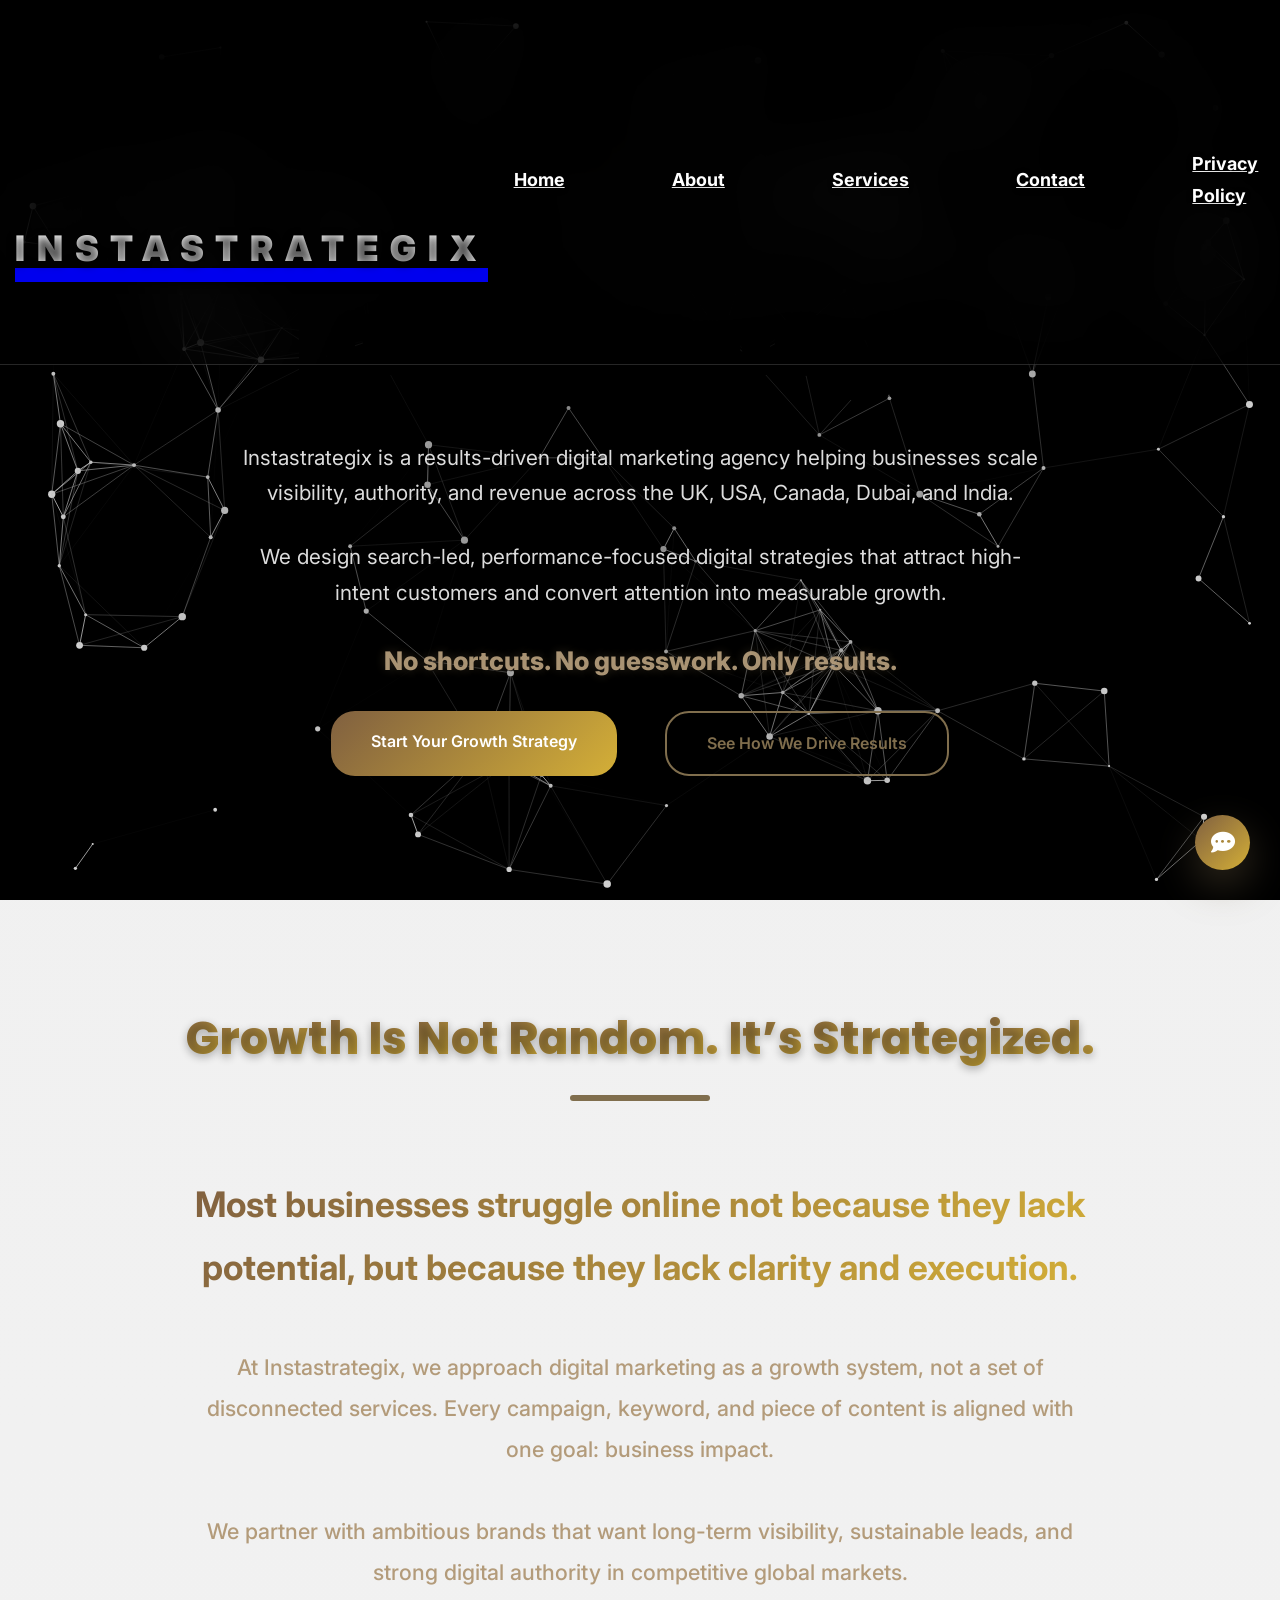
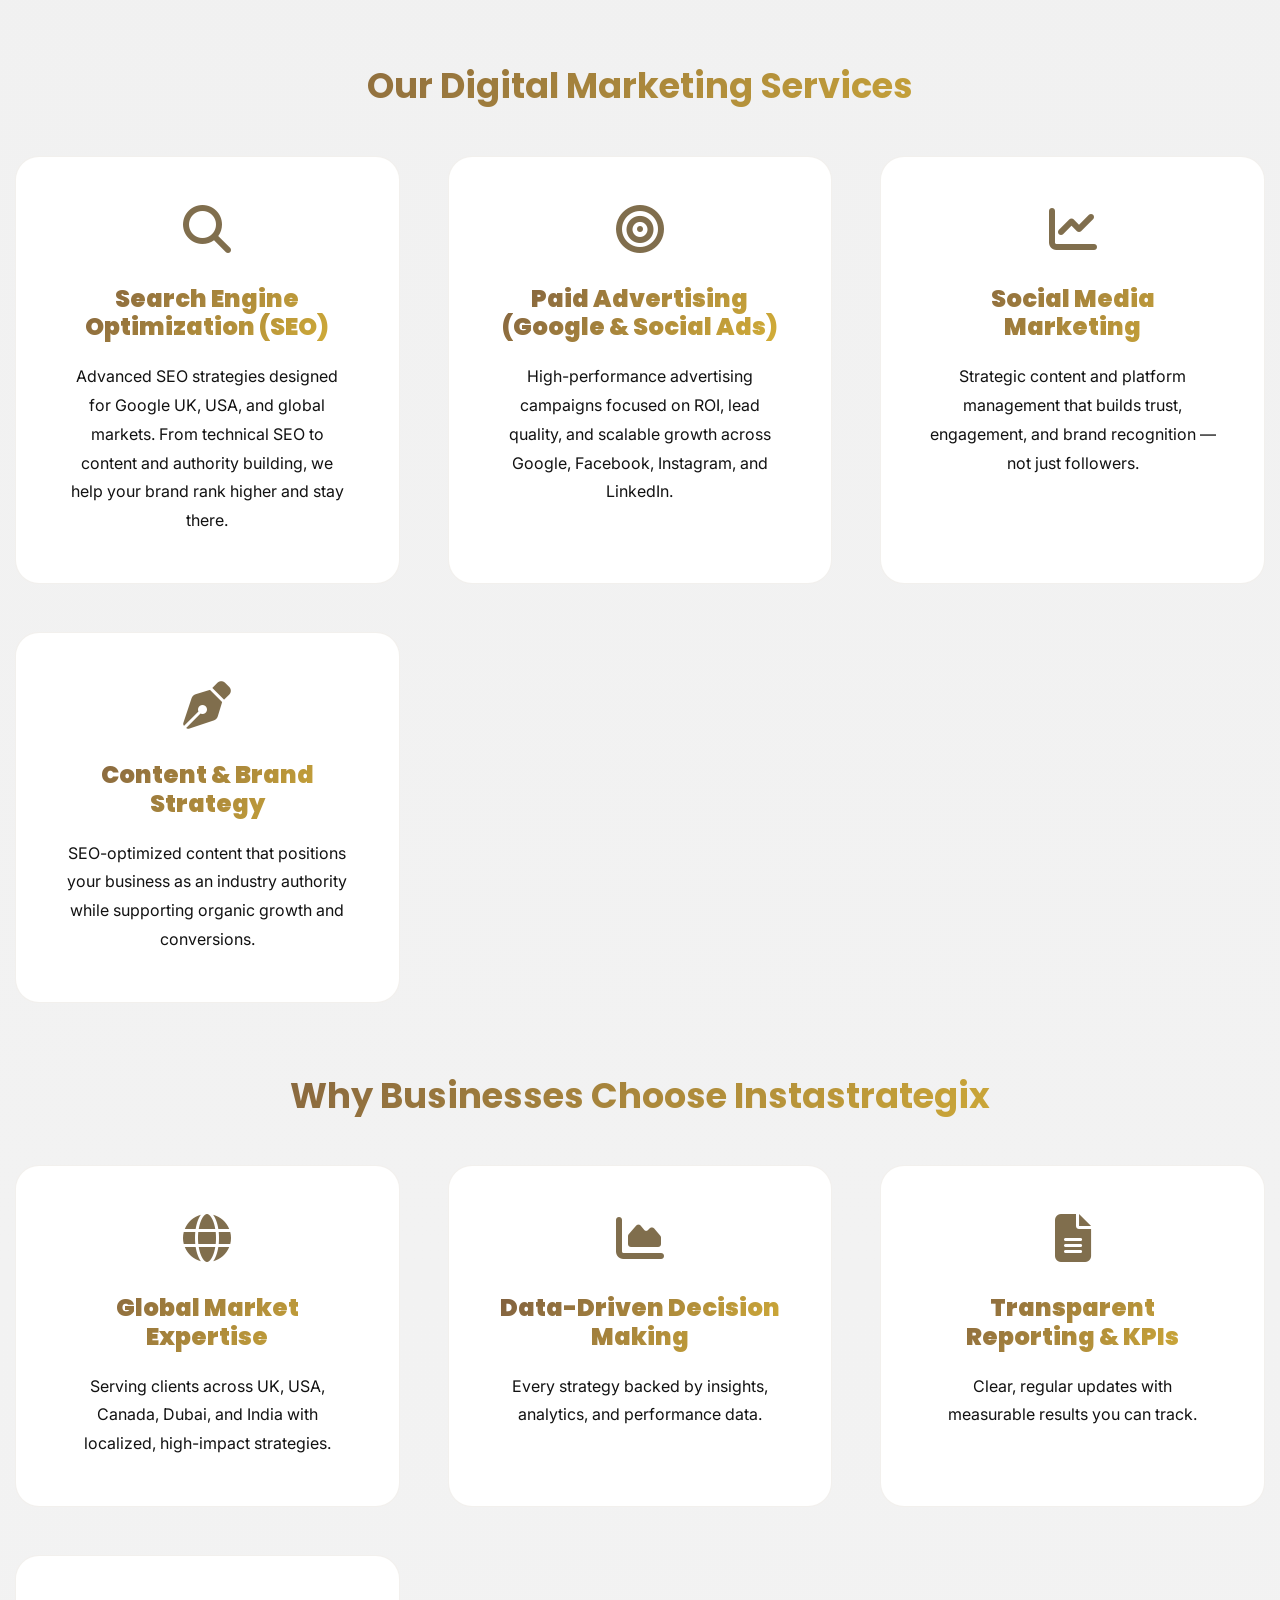
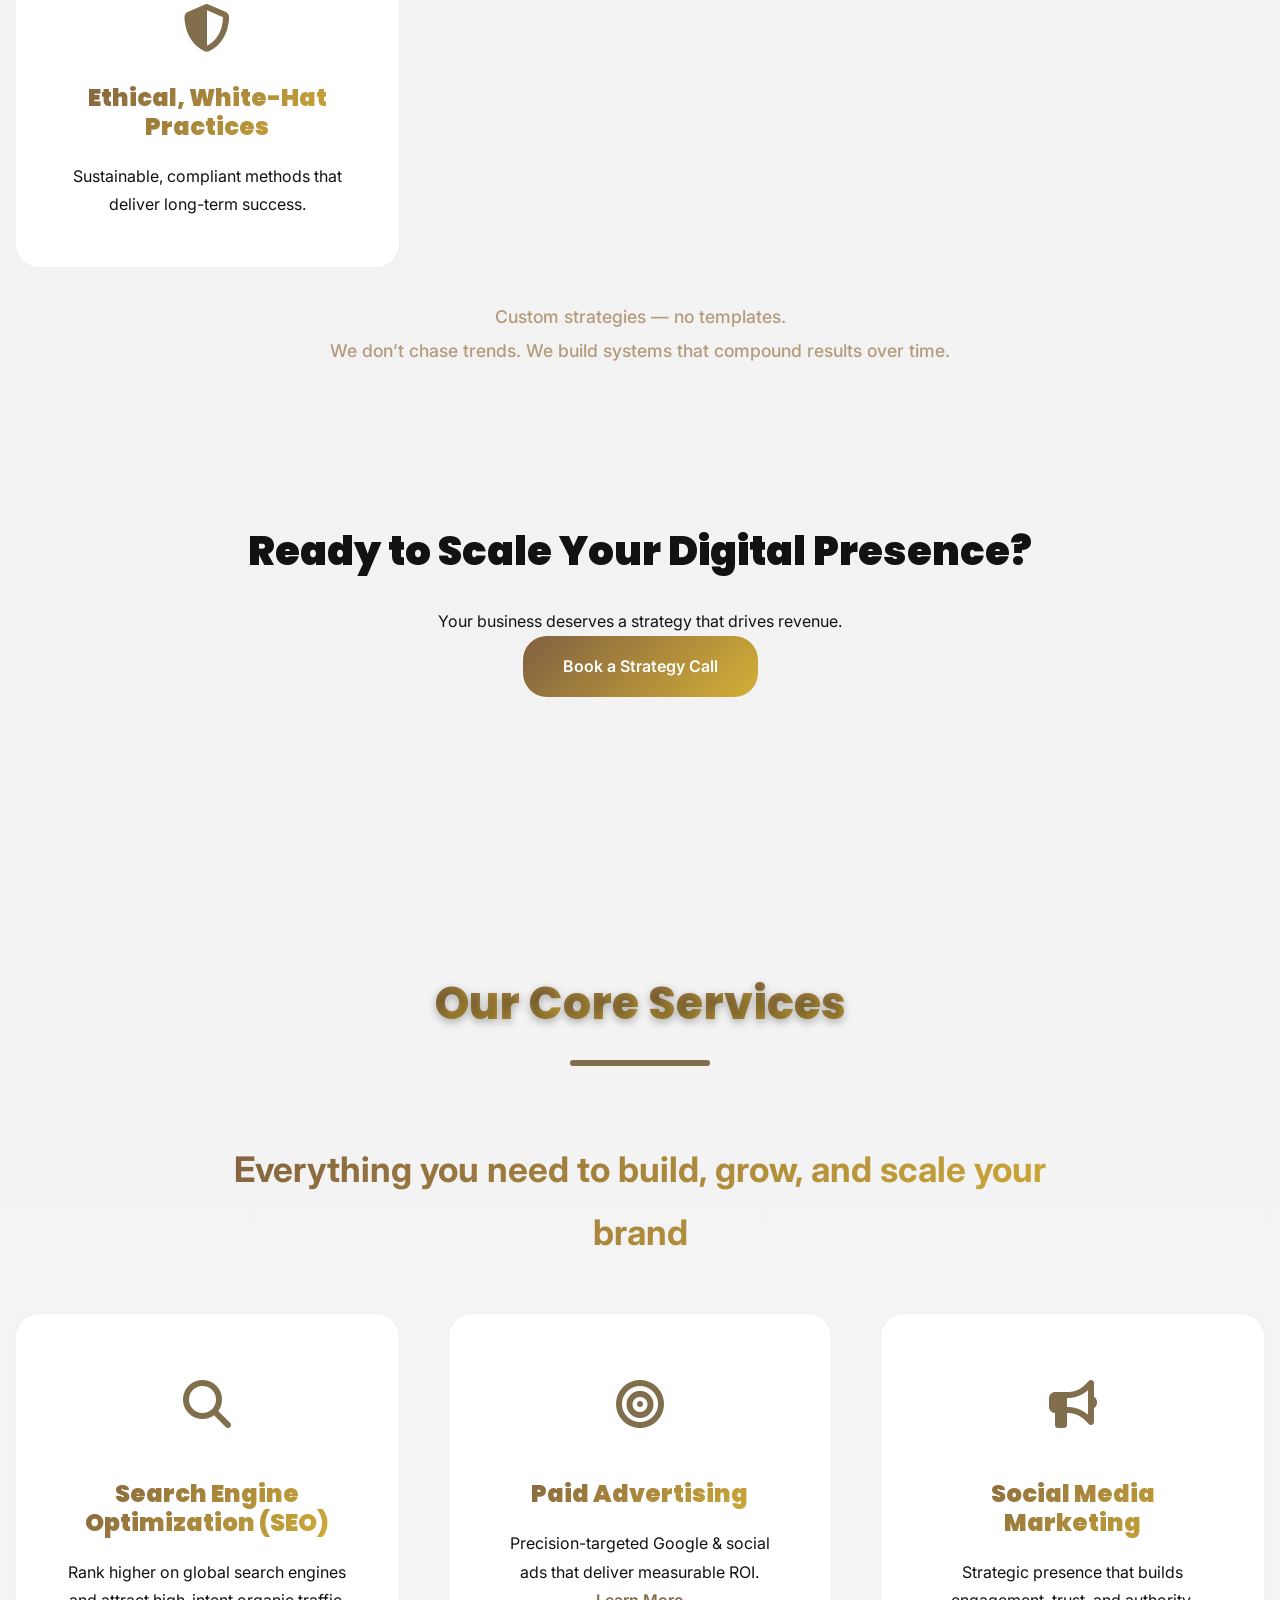
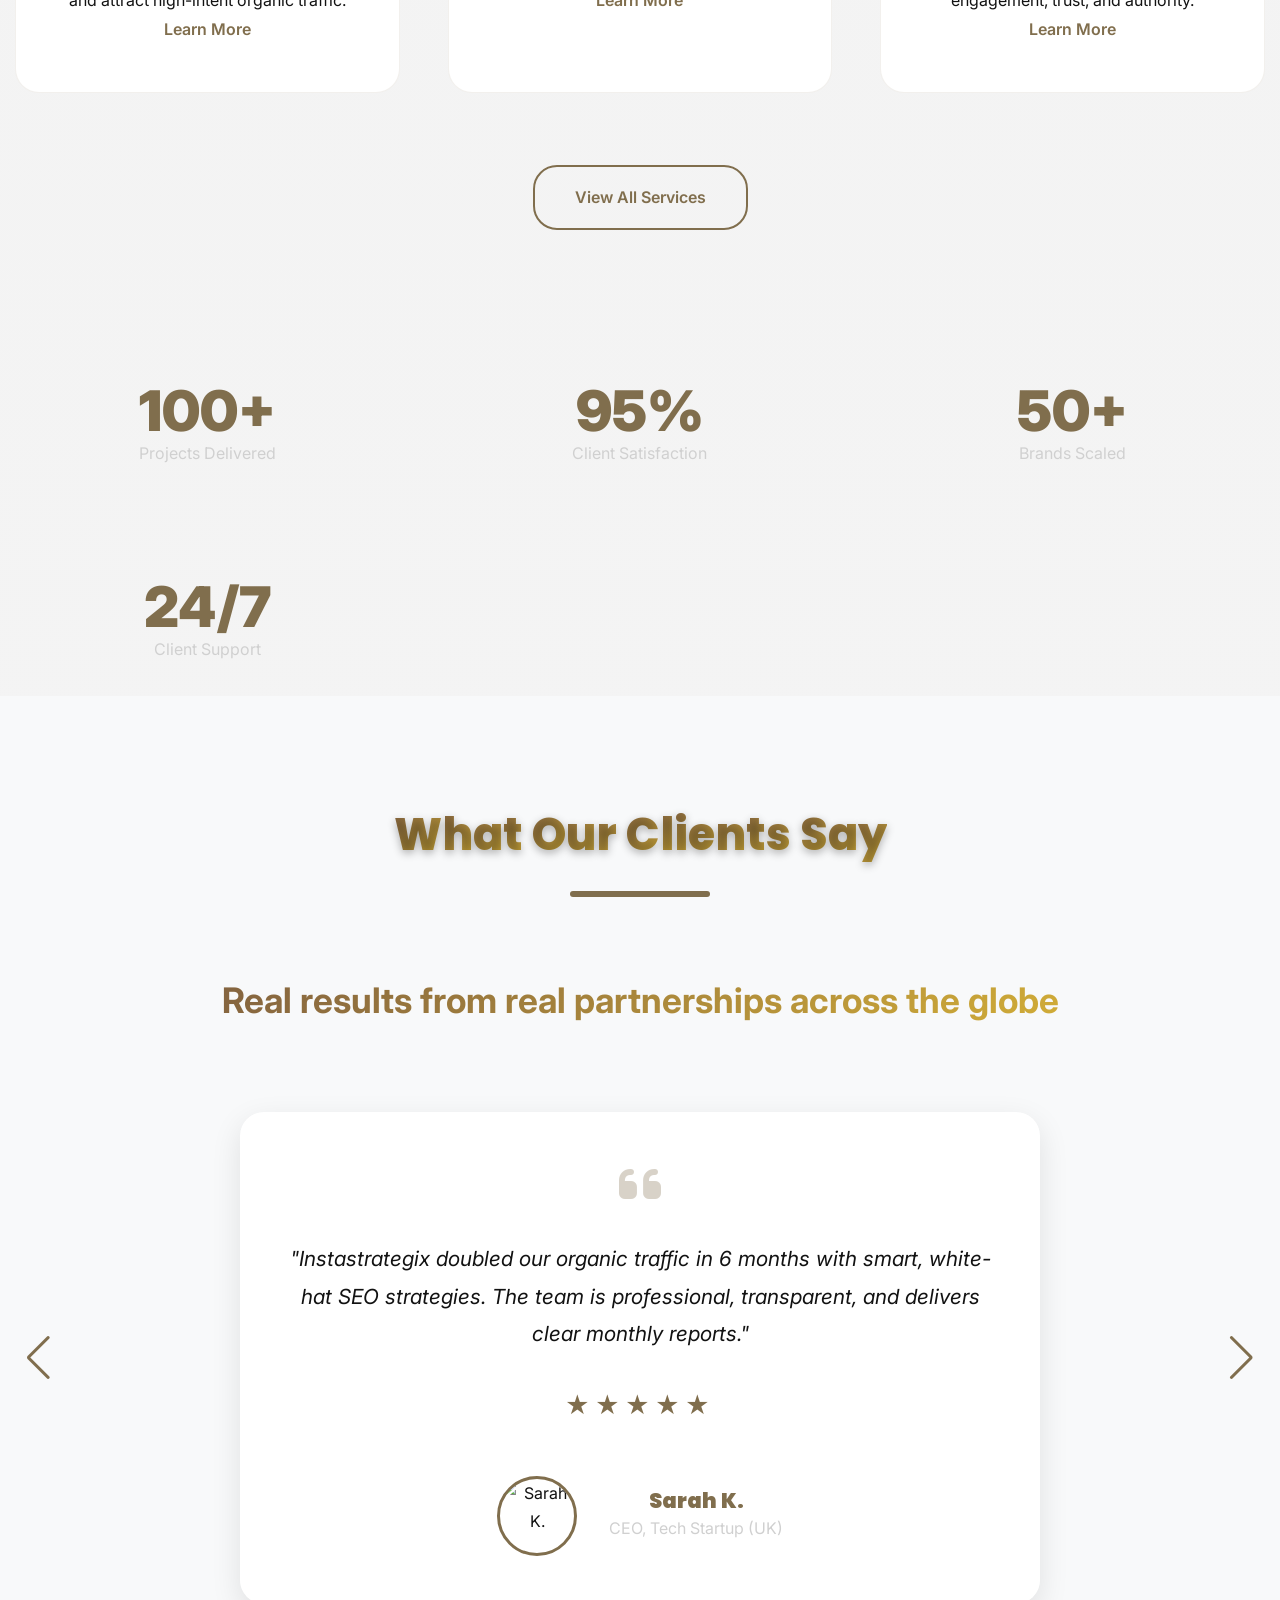
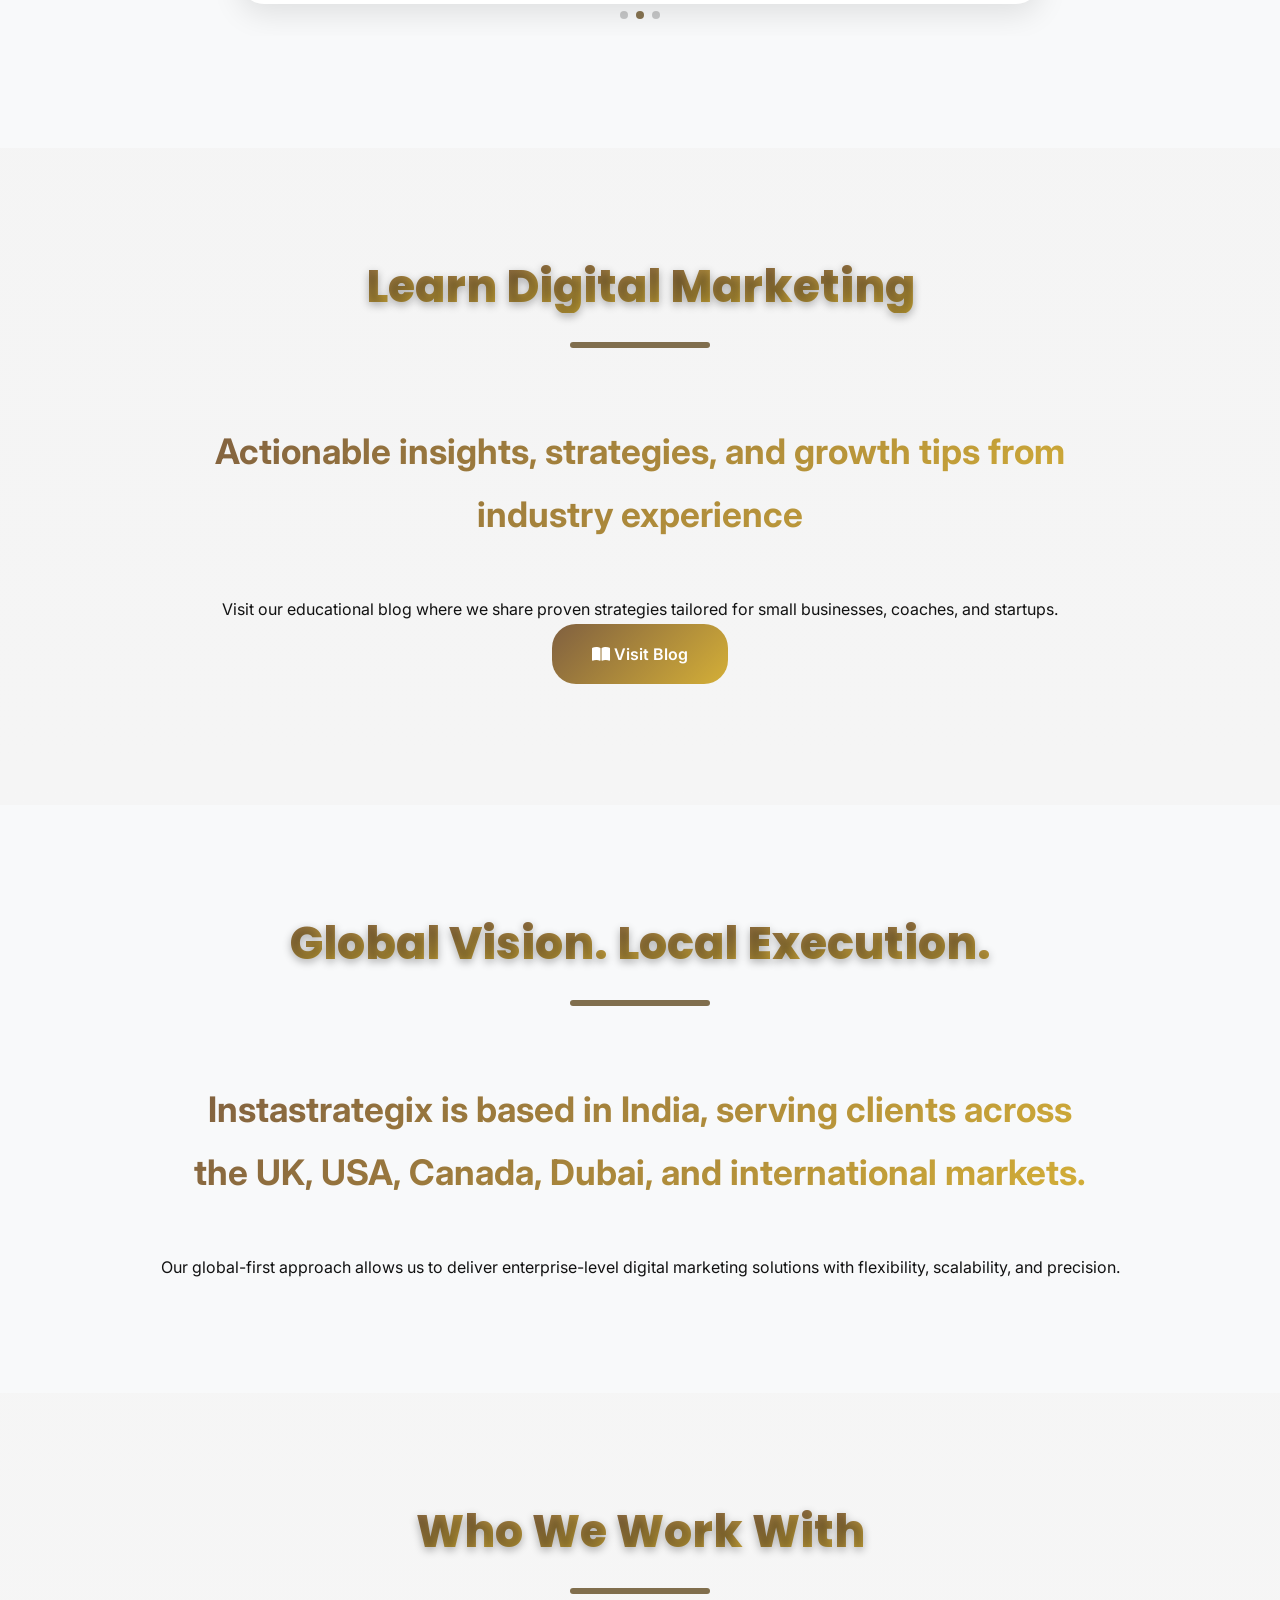
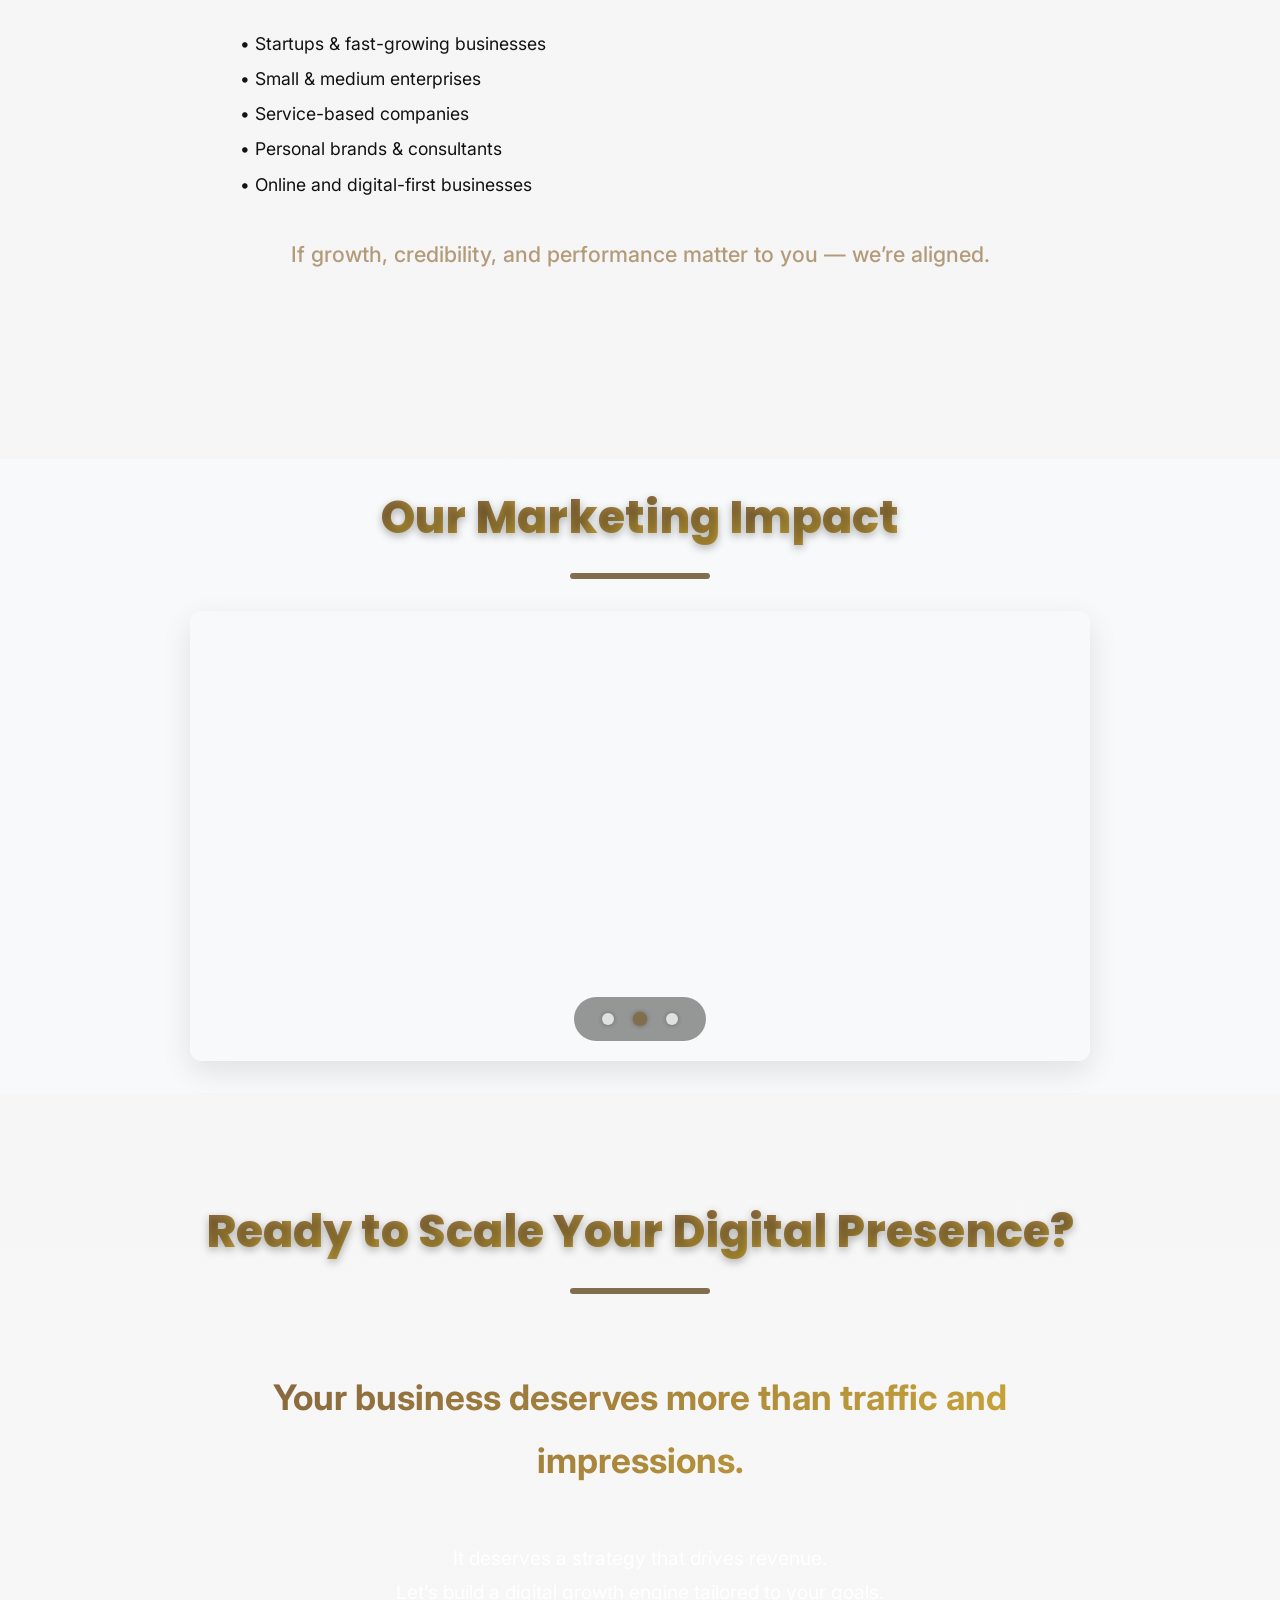
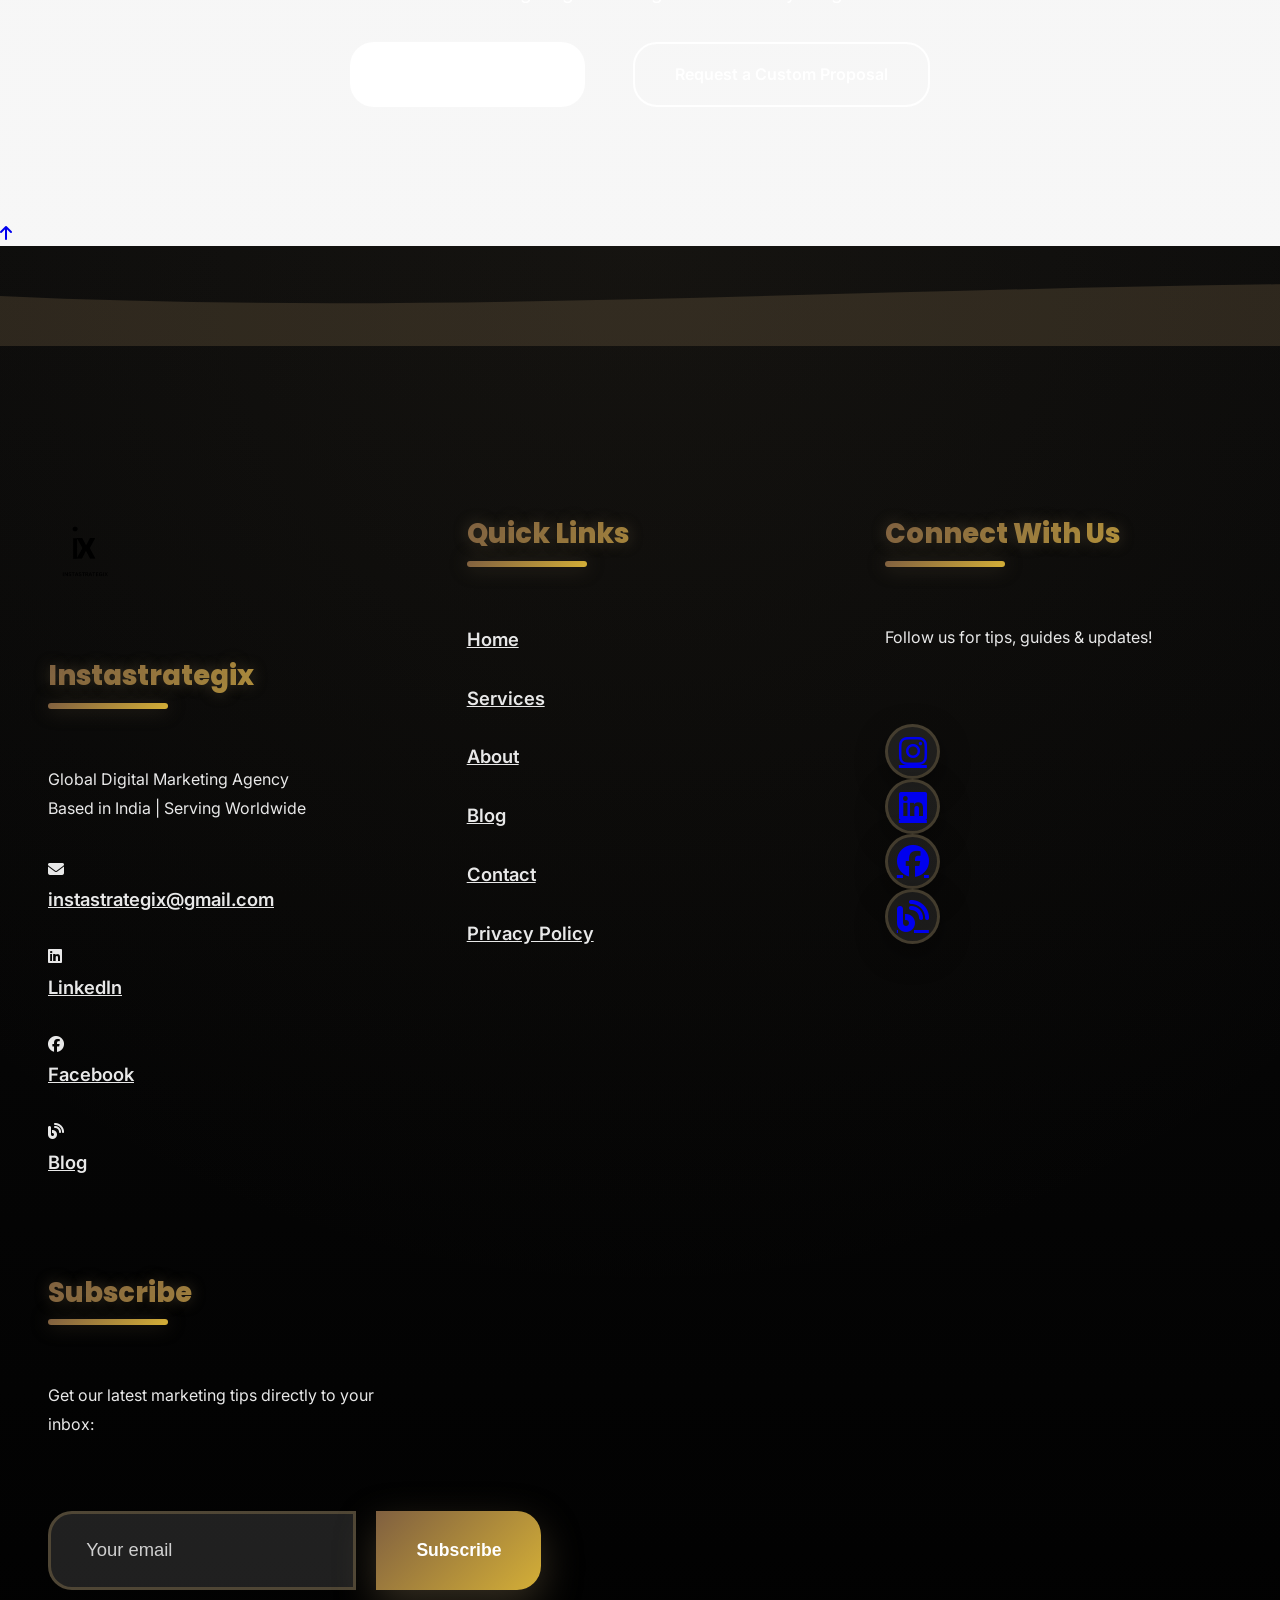
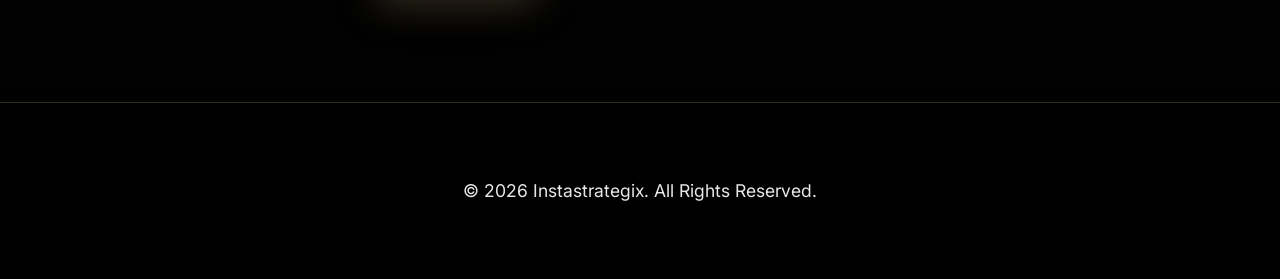
==== index.html @ a952c77e "Update index.html" ====
<!DOCTYPE html>
<html lang="en">
<head>
    <meta charset="UTF-8">
    <meta name="viewport" content="width=device-width, initial-scale=1.0">
    <!-- Primary Meta Tags -->
    <title>Instastrategix | Global Digital Marketing Agency</title>
    <meta name="description" content="Instastrategix is a results-driven digital marketing agency helping businesses scale visibility, authority, and revenue across the UK, USA, Canada, Dubai, and India with SEO, paid ads, social media, and content strategies.">
    <meta name="keywords" content="digital marketing agency, global digital marketing, SEO services, Google Ads, social media marketing, content strategy, performance marketing">
    <meta name="robots" content="index, follow">
    <meta name="author" content="Abhishek Choubey">
    <link rel="canonical" href="https://choubey-abhishek.github.io/Instastrategix/index.html">
    <!-- Open Graph / Social Meta -->
    <meta property="og:title" content="Instastrategix | Global Digital Marketing Agency">
    <meta property="og:description" content="Results-driven digital marketing agency delivering search-led, performance-focused strategies for brands in the UK, USA, Canada, Dubai, and India.">
    <meta property="og:type" content="website">
    <meta property="og:url" content="https://choubey-abhishek.github.io/Instastrategix/index.html">
    <meta property="og:image" content="https://choubey-abhishek.github.io/Instastrategix/images/og-image.jpg">
    <meta property="og:site_name" content="Instastrategix">
    <meta property="og:locale" content="en_IN">
    <!-- Twitter Cards -->
    <meta name="twitter:card" content="summary_large_image">
    <meta name="twitter:title" content="Instastrategix | Global Digital Marketing Agency">
    <meta name="twitter:description" content="Scale your brand with data-driven SEO, paid ads, social media, and content strategies.">
    <meta name="twitter:image" content="https://choubey-abhishek.github.io/Instastrategix/images/og-image.jpg">
    <!-- Fonts -->
    <link rel="preconnect" href="https://fonts.googleapis.com">
    <link rel="preconnect" href="https://fonts.gstatic.com" crossorigin>
    <link href="https://fonts.googleapis.com/css2?family=Inter:wght@300;400;500;600;700&family=Poppins:wght@400;500;600;700;800;900&display=swap" rel="stylesheet">
    <!-- Icons -->
    <link rel="stylesheet" href="https://cdnjs.cloudflare.com/ajax/libs/font-awesome/6.4.0/css/all.min.css">
    <!-- Swiper.js for Testimonial Slideshow -->
    <link rel="stylesheet" href="https://cdn.jsdelivr.net/npm/swiper@11/swiper-bundle.min.css" />
    <!-- Styles -->
    <link rel="stylesheet" href="css/main.css">
    <link rel="stylesheet" href="css/components.css">
    <link rel="stylesheet" href="css/responsive.css">
    <link rel="stylesheet" href="css/preloader.css">
    <script src="js/preloader.js" defer></script>
    <!-- Favicon -->
    <link rel="icon" type="image/x-icon" href="images/favicon.ico">
    <!-- GSAP -->
    <script src="https://cdnjs.cloudflare.com/ajax/libs/gsap/3.12.5/gsap.min.js" defer></script>
    <script src="https://cdnjs.cloudflare.com/ajax/libs/gsap/3.12.5/ScrollTrigger.min.js" defer></script>
    <script src="https://cdnjs.cloudflare.com/ajax/libs/gsap/3.12.5/TextPlugin.min.js" defer></script>
    <!-- Vanilla Tilt -->
    <script src="https://cdn.jsdelivr.net/npm/vanilla-tilt@1.8.1/dist/vanilla-tilt.min.js" defer></script>
    <!-- Swiper.js -->
    <script src="https://cdn.jsdelivr.net/npm/swiper@11/swiper-bundle.min.js" defer></script>
</head>
<body>
    
<div class="intro">
  <div class="ix">ix</div>
</div>
    
<!-- Enhanced Chatbot -->
<div class="chatbot-container">
    <button class="chatbot-toggle" aria-label="Open chat">
        <i class="fas fa-comment-dots"></i>
    </button>
    <div class="chatbot-window">
        <div class="chat-header">
            Instastrategix Assistant
            <button class="close-chat" aria-label="Close chat">×</button>
        </div>
        <div class="chat-messages"></div>
        <div class="quick-replies"></div>
        <div class="chat-input">
            <input type="text" placeholder="Type your message..." aria-label="Message input">
            <button aria-label="Send message"><i class="fas fa-paper-plane"></i></button>
        </div>
    </div>
</div>
<script src="js/chatbot.js" defer></script>

<!-- ================= Header ================= -->
<header class="site-header navbar">
    <div class="nav-container container">
        <div class="logo">
            <a href="index.html">
                <img src="images/instastrategix-logo.png" alt="Instastrategix Logo" loading="lazy">
                <span class="logo-text">Instastrategix</span>
            </a>
        </div>
        <button class="menu-toggle" aria-label="Toggle Menu" aria-expanded="false">
            <span class="hamburger-line"></span>
            <span class="hamburger-line"></span>
            <span class="hamburger-line"></span>
        </button>
        <nav class="nav-menu">
             <a href="index.html" class="nav-link">Home</a>
            <a href="about-us.html" class="nav-link">About</a>
            <a href="services.html" class="nav-link">Services</a>
            <a href="contact-us.html" class="nav-link">Contact</a>
            <a href="privacy-policy.html" class="nav-link">Privacy Policy</a>
            <a href="https://instastrategix0.blogspot.com/" class="nav-link" target="_blank">Blog</a>
        </nav>
        <a href="contact-us.html" class="nav-cta btn-primary">Get a Free Strategy Call</a>
    </div>
    <div class="header-border"></div>
</header>
<main>
<!-- Hero Section -->
<section class="hero">
    <div class="particles-container">
        <canvas id="particles-canvas"></canvas>
    </div>
    <div class="hero-overlay"></div>
    <div class="hero-content container text-center">
        <p class="hero-subtitle">ix</p>
         <h1 class="hero-title">Instastrategix</h1>
        <div class="hero-description-wrapper">
            <p class="hero-description">
                Instastrategix is a results-driven digital marketing agency helping businesses scale visibility, authority, and revenue across the UK, USA, Canada, Dubai, and India.
            </p>
            <p class="hero-description">
                We design search-led, performance-focused digital strategies that attract high-intent customers and convert attention into measurable growth.
            </p>
            <p class="hero-description highlight-text">
                No shortcuts. No guesswork. Only results.
            </p>
        </div>
        <div class="hero-buttons">
            <a href="contact-us.html" class="btn btn-primary">Start Your Growth Strategy</a>
            <a href="services.html" class="btn btn-secondary">See How We Drive Results</a>
        </div>
    </div>
</section>

<!-- Welcome / Services Overview -->
<section class="section-padding welcome-section">
    <div class="container">
        <div class="section-header text-center">
            <h2 class="section-title">Growth Is Not Random. It’s Strategized.</h2>
            <p class="section-subtitle">Most businesses struggle online not because they lack potential, but because they lack clarity and execution.</p>
        </div>
        <p class="intro-text text-center">
            At Instastrategix, we approach digital marketing as a growth system, not a set of disconnected services. Every campaign, keyword, and piece of content is aligned with one goal: business impact.<br><br>
            We partner with ambitious brands that want long-term visibility, sustainable leads, and strong digital authority in competitive global markets.
        </p>
        <h3 class="text-center section-subtitle">Our Digital Marketing Services</h3>
        <div class="cards-grid">
            <div class="info-card" data-tilt>
                <i class="fas fa-search card-icon"></i>
                <h4>Search Engine Optimization (SEO)</h4>
                <p>Advanced SEO strategies designed for Google UK, USA, and global markets. From technical SEO to content and authority building, we help your brand rank higher and stay there.</p>
            </div>
            <div class="info-card" data-tilt>
                <i class="fas fa-bullseye card-icon"></i>
                <h4>Paid Advertising (Google & Social Ads)</h4>
                <p>High-performance advertising campaigns focused on ROI, lead quality, and scalable growth across Google, Facebook, Instagram, and LinkedIn.</p>
            </div>
            <div class="info-card" data-tilt>
                <i class="fas fa-chart-line card-icon"></i>
                <h4>Social Media Marketing</h4>
                <p>Strategic content and platform management that builds trust, engagement, and brand recognition — not just followers.</p>
            </div>
            <div class="info-card" data-tilt>
                <i class="fas fa-pen-nib card-icon"></i>
                <h4>Content & Brand Strategy</h4>
                <p>SEO-optimized content that positions your business as an industry authority while supporting organic growth and conversions.</p>
            </div>
        </div>
        <h3 class="text-center section-subtitle">Why Businesses Choose Instastrategix</h3>
        <div class="cards-grid">
            <div class="info-card" data-tilt>
                <i class="fas fa-globe card-icon"></i>
                <h4>Global Market Expertise</h4>
                <p>Serving clients across UK, USA, Canada, Dubai, and India with localized, high-impact strategies.</p>
            </div>
            <div class="info-card" data-tilt>
                <i class="fas fa-chart-area card-icon"></i>
                <h4>Data-Driven Decision Making</h4>
                <p>Every strategy backed by insights, analytics, and performance data.</p>
            </div>
            <div class="info-card" data-tilt>
                <i class="fas fa-file-alt card-icon"></i>
                <h4>Transparent Reporting & KPIs</h4>
                <p>Clear, regular updates with measurable results you can track.</p>
            </div>
            <div class="info-card" data-tilt>
                <i class="fas fa-shield-alt card-icon"></i>
                <h4>Ethical, White-Hat Practices</h4>
                <p>Sustainable, compliant methods that deliver long-term success.</p>
            </div>
        </div>
        <p class="intro-text text-center" style="margin-top: 2rem; font-size: 1.1rem;">
            Custom strategies — no templates.<br>
            We don’t chase trends. We build systems that compound results over time.
        </p>
        <div class="cta-wrapper text-center">
            <h3>Ready to Scale Your Digital Presence?</h3>
            <p>Your business deserves a strategy that drives revenue.</p>
            <a href="contact-us.html" class="btn btn-primary">Book a Strategy Call</a>
        </div>
    </div>
</section>

<!-- Core Services Preview -->
<section class="services-preview section-padding">
    <div class="container">
        <div class="section-header text-center">
            <h2 class="section-title">Our Core Services</h2>
            <p class="section-subtitle">Everything you need to build, grow, and scale your brand</p>
        </div>
        <div class="services-grid">
            <article class="service-card" data-tilt>
                <div class="service-icon">
                    <i class="fas fa-search"></i>
                </div>
                <h3>Search Engine Optimization (SEO)</h3>
                <p>Rank higher on global search engines and attract high-intent organic traffic.</p>
                <a href="services.html" class="btn-text">Learn More</a>
            </article>
            <article class="service-card" data-tilt>
                <div class="service-icon">
                    <i class="fas fa-bullseye"></i>
                </div>
                <h3>Paid Advertising</h3>
                <p>Precision-targeted Google & social ads that deliver measurable ROI.</p>
                <a href="services.html" class="btn-text">Learn More</a>
            </article>
            <article class="service-card" data-tilt>
                <div class="service-icon">
                    <i class="fas fa-bullhorn"></i>
                </div>
                <h3>Social Media Marketing</h3>
                <p>Strategic presence that builds engagement, trust, and authority.</p>
                <a href="services.html" class="btn-text">Learn More</a>
            </article>
        </div>
        <div class="section-cta text-center">
            <a href="services.html" class="btn btn-secondary">View All Services</a>
        </div>
    </div>
</section>

<!-- Social Proof Stats -->
<section class="social-proof">
    <div class="container">
        <div class="proof-grid">
            <div class="stat-item">
                <span class="stat-number">100+</span>
                <span class="stat-label">Projects Delivered</span>
            </div>
            <div class="stat-item">
                <span class="stat-number">95%</span>
                <span class="stat-label">Client Satisfaction</span>
            </div>
            <div class="stat-item">
                <span class="stat-number">50+</span>
                <span class="stat-label">Brands Scaled</span>
            </div>
            <div class="stat-item">
                <span class="stat-number">24/7</span>
                <span class="stat-label">Client Support</span>
            </div>
        </div>
    </div>
</section>

<!-- Testimonial Slideshow (Upgraded with Swiper) -->
<section class="testimonials section-padding" style="background: #f8f9fa;">
    <div class="container">
        <div class="section-header text-center">
            <h2 class="section-title">What Our Clients Say</h2>
            <p class="section-subtitle">Real results from real partnerships across the globe</p>
        </div>

        <div class="testimonials-swiper swiper">
            <div class="swiper-wrapper">
                <!-- Slide 1 -->
                <div class="swiper-slide">
                    <div class="testimonial-card">
                        <i class="fas fa-quote-left quote-icon"></i>
                        <p class="testimonial-quote">"Instastrategix doubled our organic traffic in 6 months with smart, white-hat SEO strategies. The team is professional, transparent, and delivers clear monthly reports."</p>
                        <div class="stars">★★★★★</div>
                        <div class="client-info">
                            <img src="https://images.unsplash.com/photo-1573496359142-b8d87734a5a2?w=400&h=400&fit=crop&crop=face" alt="Sarah K." loading="lazy">
                            <div>
                                <h4>Sarah K.</h4>
                                <span>CEO, Tech Startup (UK)</span>
                            </div>
                        </div>
                    </div>
                </div>

                <!-- Slide 2 -->
                <div class="swiper-slide">
                    <div class="testimonial-card">
                        <i class="fas fa-quote-left quote-icon"></i>
                        <p class="testimonial-quote">"Best ROI we've ever seen from Google & social ads. They truly understand global markets and scaled our leads across multiple countries."</p>
                        <div class="stars">★★★★★</div>
                        <div class="client-info">
                            <img src="https://images.unsplash.com/photo-1507003211169-0a1dd7228f2d?w=400&h=400&fit=crop&crop=face" alt="Raj M." loading="lazy">
                            <div>
                                <h4>Raj M.</h4>
                                <span>Founder, E-commerce Brand (India)</span>
                            </div>
                        </div>
                    </div>
                </div>

                <!-- Slide 3 -->
                <div class="swiper-slide">
                    <div class="testimonial-card">
                        <i class="fas fa-quote-left quote-icon"></i>
                        <p class="testimonial-quote">"Data-driven approach with transparent reporting. Their content & social media strategies built real authority for our brand in the USA market."</p>
                        <div class="stars">★★★★★</div>
                        <div class="client-info">
                            <img src="https://images.unsplash.com/photo-1472099645785-5658abf4ff4e?w=400&h=400&fit=crop&crop=face" alt="John D." loading="lazy">
                            <div>
                                <h4>John D.</h4>
                                <span>Marketing Director (USA)</span>
                            </div>
                        </div>
                    </div>
                </div>
            </div>

            <!-- Navigation -->
            <div class="swiper-button-next"></div>
            <div class="swiper-button-prev"></div>
            <div class="swiper-pagination"></div>
        </div>
    </div>
</section>

<!-- Blog Integration -->
<section class="blog-integration section-padding">
    <div class="container blog-content">
        <h2 class="section-title">Learn Digital Marketing</h2>
        <p class="section-subtitle">
            Actionable insights, strategies, and growth tips from industry experience
        </p>
        <p>
            Visit our educational blog where we share proven strategies tailored for
            small businesses, coaches, and startups.
        </p>
        <a href="https://instastrategix0.blogspot.com/" target="_blank" class="btn btn-primary">
            <i class="fas fa-book-open"></i> Visit Blog
        </a>
    </div>
</section>

<!-- Global Vision -->
<section class="section-padding" style="background: #f8f9fa;">
    <div class="container text-center">
        <h2 class="section-title">Global Vision. Local Execution.</h2>
        <p class="section-subtitle">Instastrategix is based in India, serving clients across the UK, USA, Canada, Dubai, and international markets.</p>
        <p>Our global-first approach allows us to deliver enterprise-level digital marketing solutions with flexibility, scalability, and precision.</p>
    </div>
</section>

<!-- Who We Work With -->
<section class="section-padding">
    <div class="container">
        <div class="section-header text-center">
            <h2 class="section-title">Who We Work With</h2>
        </div>
        <ul style="list-style: none; padding: 0; max-width: 800px; margin: 0 auto; font-size: 1.1rem; line-height: 2;">
            <li>• Startups & fast-growing businesses</li>
            <li>• Small & medium enterprises</li>
            <li>• Service-based companies</li>
            <li>• Personal brands & consultants</li>
            <li>• Online and digital-first businesses</li>
        </ul>
        <p class="intro-text text-center" style="margin-top: 2rem;">If growth, credibility, and performance matter to you — we’re aligned.</p>
    </div>
</section>

<section class="marketing-showcase section-padding" style="background: #f8f9fa;">
    <div class="container">
        <h2 class="section-title text-center" style="margin-bottom: 2rem;">Our Marketing Impact</h2>
       
        <div class="simple-marketing-slider">
            <div class="slide active">
                <img src="images/slide 1.jpg" alt="Marketing Campaign 1" loading="lazy">
            </div>
            <div class="slide">
                <img src="images/slide2 IX.png" alt="Marketing Campaign 2" loading="lazy">
            </div>
            <div class="slide">
                <img src="images/slient3ix.png" alt="Marketing Campaign 3" loading="lazy">
            </div>

            <!-- Dots now inside slider for overlay -->
            <div class="slider-dots">
                <span class="dot active" onclick="changeSlide(0)"></span>
                <span class="dot" onclick="changeSlide(1)"></span>
                <span class="dot" onclick="changeSlide(2)"></span>
            </div>
        </div>
    </div>
</section>
    
<!-- Final CTA -->
<section class="section-padding" style="background: var(--primary-color); color: white;">
    <div class="container text-center">
        <h2 class="section-title" style="color: white;">Ready to Scale Your Digital Presence?</h2>
        <p class="section-subtitle" style="color: white;">Your business deserves more than traffic and impressions.</p>
        <p style="font-size: 1.2rem; max-width: 800px; margin: 0 auto 2rem;">It deserves a strategy that drives revenue.<br>Let’s build a digital growth engine tailored to your goals.</p>
        <div class="hero-buttons">
            <a href="contact-us.html" class="btn btn-primary" style="background: white; color: var(--primary-color);">Book a Strategy Call</a>
            <a href="contact-us.html" class="btn btn-secondary" style="border-color: white; color: white;">Request a Custom Proposal</a>
        </div>
    </div>
</section>
</main>

<a href="#" class="scroll-to-top" aria-label="Scroll to top">
    <i class="fas fa-arrow-up"></i>
</a>

<!-- Footer (Wave Fixed - Higher Opacity & Better Curve) -->
<footer class="footer">
    <svg class="footer-wave" viewBox="0 0 1440 200" preserveAspectRatio="none">
        <path d="M0,100 C300,150 600,50 960,80 C1320,110 1140,30 1440,70 L1440,200 L0,200 Z" fill="rgba(128,110,77,0.28)"></path>
    </svg>
    <div class="footer-grid container">
        <div class="footer-col">
            <div class="footer-logo">
                <a href="index.html">
                    <img src="images/instastrategix-logo.png" alt="Instastrategix Logo" loading="lazy">
                </a>
            </div>
            <h4 class="footer-heading">Instastrategix</h4>
            <p>Global Digital Marketing Agency<br>Based in India | Serving Worldwide</p>
            <ul class="footer-list">
                <li><i class="fas fa-envelope"></i> <a href="mailto:instastrategix@gmail.com">instastrategix@gmail.com</a></li>
                <li><i class="fab fa-linkedin"></i> <a href="https://www.linkedin.com/in/instastrategix-ix" target="_blank">LinkedIn</a></li>
                <li><i class="fab fa-facebook"></i> <a href="https://facebook.com/profile.php?id=61553148242829" target="_blank">Facebook</a></li>
                <li><i class="fas fa-blog"></i> <a href="https://instastrategix0.blogspot.com/" target="_blank">Blog</a></li>
            </ul>
        </div>
        <div class="footer-col">
            <h4 class="footer-heading">Quick Links</h4>
            <ul class="footer-list">
                <li><a href="index.html">Home</a></li>
                <li><a href="services.html">Services</a></li>
                <li><a href="about-us.html">About</a></li>
                <li><a href="https://instastrategix0.blogspot.com/" target="_blank">Blog</a></li>
                <li><a href="contact-us.html">Contact</a></li>
                <li><a href="privacy-policy.html">Privacy Policy</a></li>
            </ul>
        </div>
        <div class="footer-col">
            <h4 class="footer-heading">Connect With Us</h4>
            <p>Follow us for tips, guides & updates!</p>
            <div class="social-icons">
                <a href="https://www.instagram.com/instastrategix/" target="_blank" aria-label="Instagram"><i class="fab fa-instagram"></i></a>
                <a href="https://www.linkedin.com/in/instastrategix-ix" target="_blank" aria-label="LinkedIn"><i class="fab fa-linkedin"></i></a>
                <a href="https://facebook.com/profile.php?id=61553148242829" target="_blank" aria-label="Facebook"><i class="fab fa-facebook"></i></a>
                <a href="https://instastrategix0.blogspot.com/" target="_blank" aria-label="Blog"><i class="fas fa-blog"></i></a>
            </div>
        </div>
        <div class="footer-col">
            <h4 class="footer-heading">Subscribe</h4>
            <p>Get our latest marketing tips directly to your inbox:</p>
            <form class="subscribe-form">
                <input type="email" placeholder="Your email" required aria-label="Email for newsletter">
                <button type="submit" class="btn-primary">Subscribe</button>
            </form>
        </div>
    </div>
    <div class="footer-bottom">
        &copy; <span id="current-year"></span> Instastrategix. All Rights Reserved.
    </div>
</footer>

<!-- JSON-LD -->
<script type="application/ld+json">
{
  "@context": "https://schema.org",
  "@type": "Organization",
  "name": "Instastrategix",
  "url": "https://choubey-abhishek.github.io/Instastrategix/",
  "logo": "https://choubey-abhishek.github.io/Instastrategix/images/instastrategix-logo.png",
  "description": "Global digital marketing agency based in India, helping brands scale with SEO, paid advertising, social media, and content strategy across UK, USA, Canada, Dubai, and India.",
  "contactPoint": {
    "@type": "ContactPoint",
    "email": "instastrategix@gmail.com",
    "contactType": "Customer Service"
  },
  "sameAs": [
    "https://www.instagram.com/instastrategix/",
    "https://www.linkedin.com/in/instastrategix-ix",
    "https://facebook.com/profile.php?id=61553148242829",
    "https://instastrategix0.blogspot.com/"
  ],
  "address": {
    "@type": "PostalAddress",
    "addressRegion": "Chhattisgarh",
    "addressCountry": "IN"
  }
}
</script>

<!-- Scripts -->
<script src="js/main.js" defer></script>
<script src="js/gsap-animations.js" defer></script>

<!-- Particles + Text Split -->
<script>
// Particles (unchanged)
const canvas = document.getElementById('particles-canvas');
const ctx = canvas.getContext('2d');
let particlesArray = [];
const mouse = { x: null, y: null, radius: 150 };
window.addEventListener('mousemove', (e) => {
    mouse.x = e.x;
    mouse.y = e.y;
});
class Particle {
    constructor() {
        this.x = Math.random() * canvas.width;
        this.y = Math.random() * canvas.height;
        this.size = Math.random() * 3 + 1;
        this.speedX = Math.random() * 1 - 0.5;
        this.speedY = Math.random() * 1 - 0.5;
    }
    update() {
        this.x += this.speedX;
        this.y += this.speedY;
        if (this.x + this.size > canvas.width || this.x - this.size < 0) this.speedX = -this.speedX;
        if (this.y + this.size > canvas.height || this.y - this.size < 0) this.speedY = -this.speedY;
        let dx = mouse.x - this.x;
        let dy = mouse.y - this.y;
        let distance = Math.sqrt(dx * dx + dy * dy);
        if (distance < mouse.radius) {
            this.size = Math.min(7, this.size + 0.6);
        } else if (this.size > 2) {
            this.size -= 0.1;
        }
    }
    draw() {
        ctx.fillStyle = 'rgba(220, 220, 220, 0.95)';
        ctx.beginPath();
        ctx.arc(this.x, this.y, this.size, 0, Math.PI * 2);
        ctx.fill();
    }
}
function init() {
    particlesArray = [];
    const numberOfParticles = (canvas.width * canvas.height) / 8000;
    for (let i = 0; i < numberOfParticles; i++) {
        particlesArray.push(new Particle());
    }
}
function connect() {
    for (let a = 0; a < particlesArray.length; a++) {
        for (let b = a; b < particlesArray.length; b++) {
            let dx = particlesArray[a].x - particlesArray[b].x;
            let dy = particlesArray[a].y - particlesArray[b].y;
            let distance = Math.sqrt(dx * dx + dy * dy);
            if (distance < 130) {
                ctx.strokeStyle = `rgba(200, 200, 200, ${1 - distance / 130})`;
                ctx.lineWidth = 1;
                ctx.beginPath();
                ctx.moveTo(particlesArray[a].x, particlesArray[a].y);
                ctx.lineTo(particlesArray[b].x, particlesArray[b].y);
                ctx.stroke();
            }
        }
    }
}
function animate() {
    ctx.clearRect(0, 0, canvas.width, canvas.height);
    particlesArray.forEach(p => {
        p.update();
        p.draw();
    });
    connect();
    requestAnimationFrame(animate);
}
function resizeCanvas() {
    canvas.width = window.innerWidth;
    canvas.height = document.querySelector('.hero').offsetHeight;
    init();
}
window.addEventListener('resize', resizeCanvas);
resizeCanvas();
animate();

// Text split
function splitText() {
    document.querySelectorAll('.hero-title, .section-title').forEach(el => {
        const text = el.textContent.trim();
        el.innerHTML = text.split('').map(char =>
            `<span class="char" style="display:inline-block;">${char === ' ' ? '&nbsp;' : char}</span>`
        ).join('');
    });
}
splitText();
</script>

<!-- Swiper Initialization for Testimonials -->
<script>
document.addEventListener('DOMContentLoaded', () => {
    const testimonialSwiper = new Swiper('.testimonials-swiper', {
        loop: true,
        autoplay: {
            delay: 5000,
            disableOnInteraction: false,
        },
        pagination: {
            el: '.swiper-pagination',
            clickable: true,
        },
        navigation: {
            nextEl: '.swiper-button-next',
            prevEl: '.swiper-button-prev',
        },
        centeredSlides: true,
        slidesPerView: 1,
        spaceBetween: 30,
    });
});
</script>
</body>
</html>
---- css/main.css ----
*, *::before, *::after { 
    margin: 0; 
    padding: 0; 
    box-sizing: border-box; 
}

:root {
    --bg-primary: #f8f8f8;
    --bg-card: #ffffff;
    --text-primary: #121212;
    --text-light: #f0f0f0;
    --silver: #d0d0d0;
    --silver-light: #e8e8e8;
    --gold: #806e4d;
    --gold-light: #b39b7a;
    --gold-gradient: linear-gradient(135deg, #806040, #d4af37); /* richer, more vibrant gold */
    --gold-glow: rgba(128, 110, 77, 0.4);
    --font-primary: 'Inter', sans-serif;
    --font-secondary: 'Poppins', sans-serif;
    --space-xs: 0.75rem;
    --space-sm: 1.25rem;
    --space-md: 2rem;
    --space-lg: 3rem;
    --space-xl: 4.5rem;
    --space-xxl: 7rem;
    --radius-md: 0.75rem;
    --radius-lg: 1.5rem;
    --shadow-md: 0 10px 30px rgba(0, 0, 0, 0.1);
    --shadow-lg: 0 30px 70px rgba(0, 0, 0, 0.15);
    --transition: all 0.6s cubic-bezier(0.4, 0, 0.2, 1);
}

html { 
    scroll-behavior: smooth; 
    font-size: 16px; 
}

body {
    font-family: var(--font-primary);
    color: var(--text-primary);
    background: linear-gradient(to bottom, #f0f0f0, var(--bg-primary));
    line-height: 1.8;
}

h1, h2, h3, h4 { 
    font-family: var(--font-secondary); 
    font-weight: 900; /* max boldness */
    line-height: 1.2; 
}

/* Hero headlines – now ultra-sharp with crisp outline */
.hero-title {
    font-size: clamp(3rem, 8vw, 6rem);
    line-height: 1.1;
    letter-spacing: -0.03em;
    word-break: break-word;
    background: linear-gradient(135deg, #ffffff, #b39b7a);
    -webkit-background-clip: text;
    background-clip: text;
    -webkit-text-fill-color: transparent;
    margin-bottom: var(--space-lg);
    text-shadow: 
        3px 3px 0 rgba(0,0,0,1),
        -3px -3px 0 rgba(0,0,0,1),
        3px -3px 0 rgba(0,0,0,1),
        -3px 3px 0 rgba(0,0,0,1),
        0 3px 0 rgba(0,0,0,1),
        0 -3px 0 rgba(0,0,0,1),
        3px 0 0 rgba(0,0,0,1),
        -3px 0 0 rgba(0,0,0,1);
    -webkit-font-smoothing: antialiased;
    -moz-osx-font-smoothing: grayscale;
}

.hero-subtitle {
    font-size: clamp(1.8rem, 5vw, 3rem);
    background: var(--gold-gradient);
    -webkit-background-clip: text;
    background-clip: text;
    -webkit-text-fill-color: transparent;
    margin-bottom: var(--space-lg);
    font-weight: 600;
    text-shadow: 
        2px 2px 0 rgba(0,0,0,1),
        -2px -2px 0 rgba(0,0,0,1),
        2px -2px 0 rgba(0,0,0,1),
        -2px 2px 0 rgba(0,0,0,1),
        0 2px 0 rgba(0,0,0,1),
        0 -2px 0 rgba(0,0,0,1),
        2px 0 0 rgba(0,0,0,1),
        -2px 0 0 rgba(0,0,0,1);
    -webkit-font-smoothing: antialiased;
    -moz-osx-font-smoothing: grayscale;
}

.hero-description {
    font-size: clamp(1rem, 3vw, 1.3rem);
    margin-bottom: 1.8rem;
    max-width: 800px;
    margin-left: auto;
    margin-right: auto;
    color: var(--silver-light);
    opacity: 0.95;
    line-height: 1.7;
    text-shadow: 0 1px 4px rgba(0,0,0,0.6); /* subtle for readability only */
}

.highlight-text {
    font-size: clamp(1.2rem, 3.5vw, 1.6rem) !important;
    font-weight: 800;
    color: var(--gold-light);
    text-shadow: 0 0 12px var(--gold-glow), 1px 1px 0 rgba(0,0,0,0.8);
    -webkit-font-smoothing: antialiased;
}

.hero {
    position: relative;
    min-height: 100vh;
    overflow: hidden;
    background: #000;
    color: var(--text-light);
    display: flex;
    flex-direction: column;
    justify-content: center;
    padding-top: 100px;
    padding-bottom: var(--space-xl);
}

.hero-overlay {
    background: radial-gradient(ellipse at center, rgba(0,0,0,0.4) 0%, transparent 70%);
    position: absolute;
    inset: 0;
    pointer-events: none;
    z-index: 1;
}

.particles-container {
    position: absolute;
    inset: 0;
    z-index: 0;
}

#particles-canvas {
    display: block;
    width: 100%;
    height: 100%;
}

.hero-content {
    position: relative;
    z-index: 2;
    padding: var(--space-xl) 0 var(--space-xxl);
    max-width: 1000px;
    margin: 0 auto;
}

.hero-buttons {
    display: flex;
    justify-content: center;
    gap: var(--space-lg);
    flex-wrap: wrap;
}

/* Rest of your CSS remains mostly unchanged – only minor tweaks for consistency */
@media (max-width: 768px) {
    .hero { padding-top: 80px; justify-content: flex-start; min-height: 90vh; }
    .hero-content { padding: var(--space-xl) 0 var(--space-xxl); }
    .hero-buttons { flex-direction: column; align-items: center; gap: var(--space-md); width: 100%; }
    .hero-buttons .btn { width: 85%; max-width: 400px; padding: 1.2rem 2rem; font-size: 1.1rem; }
    .hero-title { padding: 0 var(--space-sm); }
}

@media (max-width: 480px) {
    .hero { padding-top: 70px; }
    .hero-title { font-size: clamp(2.2rem, 10vw, 4rem); }
    .hero-description { padding: 0 var(--space-sm); }
}

.section-padding { padding: var(--space-xxl) 0; }
.container { max-width: 1200px; margin: 0 auto; padding: 0 1.5rem; }

.section-title {
    background: var(--gold-gradient);
    -webkit-background-clip: text;
    background-clip: text;
    -webkit-text-fill-color: transparent;
    margin-bottom: var(--space-md);
    font-size: 2.8rem;
    font-weight: 800;
    text-shadow: 0 3px 8px rgba(0, 0, 0, 0.3);
    -webkit-font-smoothing: antialiased;
}

.section-title::after {
    content: "";
    display: block;
    width: 140px;
    height: 6px;
    background: var(--gold);
    margin: 1.8rem auto 0;
    border-radius: 10px;
}

.section-subtitle {
    font-size: 2.2rem;
    font-weight: 700;
    background: var(--gold-gradient);
    -webkit-background-clip: text;
    background-clip: text;
    -webkit-text-fill-color: transparent;
    margin: var(--space-xl) auto var(--space-lg);
    max-width: 900px;
    text-align: center;
}

.text-center { text-align: center; }

.intro-text {
    font-size: 1.35rem;
    max-width: 900px;
    margin: 0 auto var(--space-xl);
    color: var(--gold-light);
    font-weight: 500;
    line-height: 1.9;
}

.cards-grid, .services-grid, .proof-grid {
    display: grid;
    grid-template-columns: repeat(auto-fit, minmax(280px, 1fr));
    gap: var(--space-lg);
}

.stat-item { text-align: center; padding: var(--space-md); }
.stat-number { display: block; font-size: 3.5rem; font-weight: 900; color: var(--gold); line-height: 1; }
.stat-label { font-size: 1rem; color: var(--silver); margin-top: var(--space-sm); }

.blog-content { max-width: 700px; margin: 0 auto; text-align: center; }
.cta-wrapper { margin-top: var(--space-xxl); padding: var(--space-lg) 0; }
.cta-wrapper h3 { font-size: 2.5rem; margin-bottom: var(--space-md); }
.section-cta { margin-top: var(--space-xl); }

.btn-text {
    color: var(--gold);
    text-decoration: none;
    font-weight: 600;
    transition: var(--transition);
}

.btn-text:hover {
    color: var(--gold-light);
    text-shadow: 0 0 10px var(--gold-glow);
}

.info-card h4,
.service-card h3 {
    background: var(--gold-gradient);
    -webkit-background-clip: text;
    background-clip: text;
    -webkit-text-fill-color: transparent;
    font-size: 1.5rem;
    margin-bottom: var(--space-sm);
    -webkit-font-smoothing: antialiased;
}

/* Force sharp rendering + GPU acceleration for animated chars */
.hero-title .char,
.section-title .char {
    display: inline-block !important;
    -webkit-font-smoothing: antialiased;
    -moz-osx-font-smoothing: grayscale;
    backface-visibility: hidden;
    transform: translateZ(0);
}

/* Apply gradient + sharp black outline directly to each char (no blur radius) */
.hero-title .char {
    background: linear-gradient(135deg, #ffffff, #b39b7a);
    -webkit-background-clip: text;
    background-clip: text;
    -webkit-text-fill-color: transparent;
}

.section-title .char {
    background: var(--gold-gradient);
    -webkit-background-clip: text;
    background-clip: text;
    -webkit-text-fill-color: transparent;
}

/* Thinner + lighter crisp outline for animated chars */
.hero-title .char {
    background: none !important;
    -webkit-background-clip: unset !important;
    background-clip: unset !important;
    -webkit-text-fill-color: unset !important;
    color: #ffffff !important;
    text-shadow: 1px 1px 0 rgba(0,0,0,0.7), ... /* same shadow */
}

/* Hero subtitle ko bhi same thinner outline (agar pehle heavy tha) */
.hero-subtitle {
    text-shadow: 
        1px 1px 0 rgba(0,0,0,0.7),
        -1px -1px 0 rgba(0,0,0,0.7),
        1px -1px 0 rgba(0,0,0,0.7),
        -1px 1px 0 rgba(0,0,0,0.7);
    -webkit-font-smoothing: antialiased;
    -moz-osx-font-smoothing: grayscale;
}

/* Extra for hero-subtitle if it feels slightly off */
.hero-subtitle {
    transform: translateZ(0);
    backface-visibility: hidden;
}
---- css/components.css ----
/* General resets */
* {
    box-sizing: border-box;
}
img {
    max-width: 100%;
    height: auto;
    display: block;
}
.container {
    padding: 0 15px;
    max-width: 100%;
}
/* Header & Navigation */
.nav-container {
    display: flex;
    align-items: center;
    justify-content: space-between;
    width: 100%;
}
.site-header {
    position: fixed;
    width: 100%;
    top: 0;
    z-index: 1000;
    background: rgba(0, 0, 0, 0.5);
    backdrop-filter: blur(35px);
    -webkit-backdrop-filter: blur(35px);
    transition: padding 0.6s var(--transition), background 0.6s var(--transition);
    padding: 1.5rem 0;
    border-bottom: 1px solid rgba(255,255,255,0.15);
    box-shadow: 0 10px 40px rgba(0,0,0,0.12);
}
.site-header.scrolled {
    padding: 0.5rem 0;
    background: rgba(255, 255, 255, 0.99);
    box-shadow: 0 12px 50px rgba(0,0,0,0.18);
}
.header-border {
    height: 4px;
    background: var(--gold-gradient);
    width: 0;
    transition: width 1s ease;
    box-shadow: 0 0 15px var(--gold-glow);
}
.site-header.scrolled .header-border {
    width: 100%;
}
.logo {
    display: flex;
    align-items: center;
    gap: 15px;
}
.logo img {
    height: 60px;
    transition: var(--transition);
    filter: drop-shadow(0 4px 12px rgba(0,0,0,0.3));
}
.site-header.scrolled .logo img {
    height: 40px;
}
.logo-text {
    font-size: 2.2rem;
    font-weight: 900;
    background: linear-gradient(135deg, #fff, #f0f0f0);
    -webkit-background-clip: text;
    background-clip: text;
    -webkit-text-fill-color: transparent;
    transition: var(--transition);
    text-shadow: 0 2px 10px rgba(0,0,0,0.8);
}
.site-header.scrolled .logo-text {
    font-size: 1.8rem;
    background: var(--gold-gradient);
    -webkit-background-clip: text;
    background-clip: text;
    -webkit-text-fill-color: transparent;
    text-shadow: 0 0 15px var(--gold-glow);
}
.nav-menu {
    display: flex;
    gap: 3.5rem;
    align-items: center;
}
.nav-link {
    color: #fff;
    font-weight: 700;
    font-size: 1.12rem;
    position: relative;
    transition: var(--transition);
    padding: 0.8rem 1.6rem;
    border-radius: var(--radius-md);
    text-shadow: 0 1px 6px rgba(0,0,0,0.6);
}
.site-header.scrolled .nav-link {
    color: var(--text-primary);
    font-size: 1rem;
    padding: 0.6rem 1.2rem;
    text-shadow: none;
}
.nav-link:hover {
    color: var(--gold-light);
    background: rgba(128,110,77,0.25);
    transform: translateY(-3px);
    box-shadow: 0 8px 20px var(--gold-glow);
}
.nav-link.active {
    color: var(--gold-light);
    background: rgba(128,110,77,0.3);
    font-weight: 800;
    box-shadow: 0 8px 20px var(--gold-glow);
}
.nav-link::after {
    content: '';
    position: absolute;
    bottom: -16px;
    left: 50%;
    width: 0;
    height: 5px;
    background: var(--gold-gradient);
    transition: all 0.7s ease;
    transform: translateX(-50%);
    border-radius: 3px;
    box-shadow: 0 0 15px var(--gold-glow);
}
.nav-link:hover::after, .nav-link.active::after {
    width: 100%;
}
.menu-toggle {
    display: none;
    flex-direction: column;
    gap: 7px;
    cursor: pointer;
    background: none;
    border: none;
}
.hamburger-line {
    width: 36px;
    height: 4px;
    background: #fff;
    transition: var(--transition);
    border-radius: 4px;
    box-shadow: 0 2px 5px rgba(0,0,0,0.2);
}
.site-header.scrolled .hamburger-line {
    background: var(--text-primary);
}
.menu-toggle:hover .hamburger-line {
    background: var(--gold);
}
.menu-toggle.active .hamburger-line:nth-child(1) {
    transform: rotate(45deg) translate(8px, 8px);
}
.menu-toggle.active .hamburger-line:nth-child(2) {
    opacity: 0;
}
.menu-toggle.active .hamburger-line:nth-child(3) {
    transform: rotate(-45deg) translate(8px, -8px);
}
.nav-cta {
    font-weight: 800;
    padding: 1.1rem 3.5rem;
    border-radius: var(--radius-lg);
    transition: var(--transition);
    background: var(--gold-gradient);
    box-shadow: 0 10px 30px var(--gold-glow);
}
.site-header.scrolled .nav-cta {
    padding: 0.9rem 2.8rem;
}
.nav-cta:hover {
    transform: translateY(-5px) scale(1.08);
    box-shadow: 0 20px 50px var(--gold-glow);
}
/* Desktop-specific reinforcement */
@media (min-width: 769px) {
    .nav-menu {
        margin-left: auto;
    }
    .nav-cta {
        margin-left: var(--space-lg);
    }
    .menu-toggle {
        display: none;
    }
    .nav-menu {
        position: static;
        width: auto;
        height: auto;
        background: none;
        box-shadow: none;
        padding: 0;
        display: flex;
        flex-direction: row;
    }
}
/* Mobile-only menu styles */
@media (max-width: 768px) {
    .menu-toggle {
        display: flex;
    }
    .nav-menu {
        position: fixed;
        top: 0;
        left: -100%;
        width: 80%;
        max-width: 300px;
        height: 100vh;
        background: rgba(255, 255, 255, 0.98);
        box-shadow: 2px 0 15px rgba(0,0,0,0.3);
        transition: left 0.4s ease;
        overflow-y: auto;
        z-index: 9999;
        padding: 100px 30px 40px;
        display: flex;
        flex-direction: column;
        gap: 1rem;
        justify-content: flex-start;
    }
    .nav-menu.active {
        left: 0;
    }
    .nav-menu .nav-link {
        display: block;
        padding: 16px 0;
        font-size: 1.4rem;
        font-weight: 700;
        color: #333;
        border-bottom: 1px solid #eee;
        text-align: left;
    }
    .nav-menu .nav-link:hover,
    .nav-menu .nav-link.active {
        color: var(--gold);
    }
    .nav-cta {
        margin-top: 2rem;
        align-self: flex-start;
    }
    body.menu-open::before {
        content: '';
        position: fixed;
        top: 0;
        left: 0;
        width: 100%;
        height: 100%;
        background: rgba(0,0,0,0.6);
        z-index: 9998;
        display: block;
        pointer-events: none; /* <-- FIX: allow menu links to be clickable */
    }
    .site-header {
        padding: 10px 0;
    }
}

/* Marketing Slider */
.marketing-showcase {
    padding: 2rem 0;
    background: #f8f9fa;
}
.simple-marketing-slider {
    position: relative;
    max-width: 900px;
    margin: 0 auto;
    overflow: hidden;
    border-radius: 12px;
    box-shadow: 0 10px 30px rgba(0,0,0,0.1);
    height: 450px;
}
.slide {
    position: absolute;
    top: 0;
    left: 0;
    width: 100%;
    height: 100%;
    display: none;
}
.slide.active {
    display: block;
}
.slide img {
    width: 100%;
    height: 100%;
    object-fit: contain;
    object-position: center;
    background: #f8f9fa;
    display: block;
}
.slider-dots {
    position: absolute;
    bottom: 20px;
    left: 50%;
    transform: translateX(-50%);
    width: auto;
    text-align: center;
    z-index: 10;
    background: rgba(0, 0, 0, 0.4);
    padding: 8px 20px;
    border-radius: 30px;
    display: inline-block;
}
.dot {
    height: 12px;
    width: 12px;
    margin: 0 8px;
    background-color: rgba(255, 255, 255, 0.7);
    border-radius: 50%;
    display: inline-block;
    cursor: pointer;
    transition: all 0.4s;
    box-shadow: 0 0 4px rgba(0,0,0,0.3);
}
.dot.active,
.dot:hover {
    background-color: var(--gold);
    transform: scale(1.2);
}
/* Mobile adjustments for slider */
@media (max-width: 768px) {
    .simple-marketing-slider {
        max-width: 100%;
        height: 320px;
        border-radius: 8px;
    }
    .slider-dots {
        bottom: 15px;
        padding: 6px 16px;
    }
    .dot {
        height: 10px;
        width: 10px;
        margin: 0 6px;
    }
    .marketing-showcase {
        padding: 1.5rem 0;
    }
    .section-title {
        font-size: 1.8rem;
        margin-bottom: 1rem;
    }
}
@media (max-width: 480px) {
    .simple-marketing-slider {
        height: 280px;
    }
}
/* Swiper arrows & pagination */
.swiper-button-next, .swiper-button-prev {
    color: var(--gold);
}
.swiper-pagination-bullet-active {
    background: var(--gold);
}
/* Cards, buttons, testimonials, footer, chatbot, scroll-to-top – all unchanged */
.info-card, .service-card {
    background: var(--bg-card);
    padding: var(--space-lg);
    border-radius: var(--radius-lg);
    text-align: center;
    transition: var(--transition);
    position: relative;
    overflow: hidden;
    border: 1px solid rgba(128,110,77,0.1);
}
.info-card::before, .service-card::before {
    content: '';
    position: absolute;
    top: 0;
    left: 0;
    right: 0;
    height: 4px;
    background: var(--gold-gradient);
    transform: scaleX(0);
    transition: transform 0.6s ease;
}
.info-card:hover::before, .service-card:hover::before {
    transform: scaleX(1);
}
.info-card:hover, .service-card:hover {
    transform: translateY(-15px) rotateX(5deg);
    box-shadow: var(--shadow-lg);
    border-color: var(--gold);
}
.card-icon, .service-icon {
    font-size: 3rem;
    color: var(--gold);
    margin-bottom: var(--space-md);
    transition: var(--transition);
}
.info-card:hover .card-icon, .service-card:hover .service-icon {
    color: var(--gold-light);
    text-shadow: 0 0 20px var(--gold-glow);
}
.info-card h4, .service-card h3 {
    margin-bottom: var(--space-sm);
    color: var(--text-primary);
}
.btn {
    display: inline-block;
    padding: 1rem 2.5rem;
    border-radius: var(--radius-lg);
    text-decoration: none;
    font-weight: 600;
    transition: var(--transition);
    position: relative;
    overflow: hidden;
}
.btn-primary {
    background: var(--gold-gradient);
    color: #fff;
    border: none;
}
.btn-primary:hover {
    transform: translateY(-3px);
    box-shadow: 0 15px 40px var(--gold-glow);
}
.btn-secondary {
    background: transparent;
    color: var(--gold);
    border: 2px solid var(--gold);
}
.btn-secondary:hover {
    background: var(--gold);
    color: #fff;
}
.testimonials-swiper {
    padding: 2rem 0;
    overflow: hidden;
}
.testimonial-card {
    background: white;
    padding: var(--space-lg);
    border-radius: var(--radius-lg);
    text-align: center;
    box-shadow: var(--shadow-md);
    max-width: 800px;
    margin: 0 auto;
}
.quote-icon {
    font-size: 3rem;
    color: var(--gold);
    margin-bottom: var(--space-md);
    opacity: 0.3;
}
.testimonial-quote {
    font-size: 1.3rem;
    font-style: italic;
    margin-bottom: var(--space-md);
    line-height: 1.8;
    color: var(--text-primary);
}
.stars {
    color: var(--gold);
    font-size: 1.5rem;
    margin-bottom: var(--space-md);
    letter-spacing: 5px;
}
.client-info {
    display: flex;
    align-items: center;
    justify-content: center;
    gap: var(--space-md);
    margin-top: var(--space-lg);
}
.client-info img {
    width: 80px;
    height: 80px;
    border-radius: 50%;
    object-fit: cover;
    border: 3px solid var(--gold);
}
.client-info h4 {
    margin: 0;
    background: none;
    color: var(--gold);
    font-size: 1.3rem;
}
.client-info span {
    font-size: 1rem;
    color: var(--silver);
}
.footer {
    background: linear-gradient(to bottom, #0a0a0a, #000);
    color: var(--silver-light);
    position: relative;
    padding-top: 160px;
    margin-top: -1px;
    overflow: hidden;
}
.footer::before {
    content: '';
    position: absolute;
    top: 0;
    left: 0;
    width: 100%;
    height: 100%;
    background: radial-gradient(circle at top center, rgba(128,110,77,0.12) 0%, transparent 60%);
    pointer-events: none;
    opacity: 0.8;
}
.footer-wave {
    position: absolute;
    top: 0;
    left: 0;
    width: 100%;
    height: 180px;
    z-index: 0;
}
.footer-grid {
    display: grid;
    grid-template-columns: repeat(auto-fit, minmax(280px, 1fr));
    gap: var(--space-xl);
    padding: var(--space-xxl) var(--space-lg) var(--space-xxl);
    position: relative;
    z-index: 1;
}
.footer-heading {
    background: var(--gold-gradient);
    -webkit-background-clip: text;
    background-clip: text;
    -webkit-text-fill-color: transparent;
    font-size: 1.7rem;
    font-weight: 800;
    margin-bottom: var(--space-xl);
    position: relative;
    text-shadow: 0 0 15px var(--gold-glow);
}
.footer-heading::after {
    content: '';
    position: absolute;
    bottom: -16px;
    left: 0;
    width: 120px;
    height: 6px;
    background: var(--gold-gradient);
    border-radius: 4px;
    box-shadow: 0 0 20px var(--gold-glow);
}
.footer-list {
    list-style: none;
    margin-top: var(--space-md);
}
.footer-list li {
    margin-bottom: 1.6rem;
    transition: var(--transition);
}
.footer-list li:hover {
    transform: translateX(15px);
}
.footer-list a {
    color: var(--silver-light);
    transition: var(--transition);
    display: flex;
    align-items: center;
    gap: 1rem;
    font-size: 1.15rem;
    font-weight: 600;
}
.footer-list a:hover {
    color: #fff;
    text-shadow: 0 0 15px var(--gold-glow);
}
.footer-logo {
    margin-bottom: var(--space-xl);
}
.footer-logo img {
    height: 70px;
    filter: brightness(1.3);
}
.social-icons {
    gap: 1.5rem;
    margin-top: var(--space-xl);
}
.social-icons a {
    font-size: 2rem;
    width: 55px;
    height: 55px;
    display: flex;
    align-items: center;
    justify-content: center;
    border-radius: 50%;
    background: rgba(255,255,255,0.08);
    border: 3px solid rgba(128,110,77,0.4);
    box-shadow: 0 10px 30px rgba(0,0,0,0.4);
    transition: var(--transition);
}
.social-icons a:hover {
    color: #fff;
    transform: translateY(-15px) scale(1.25);
    background: rgba(128,110,77,0.4);
    border-color: var(--gold);
    box-shadow: 0 25px 50px var(--gold-glow);
}
.subscribe-form {
    display: flex;
    flex-direction: column;
    gap: var(--space-sm);
    max-width: 420px;
    margin-top: var(--space-xl);
}
.subscribe-form input {
    padding: 1.6rem 2.2rem;
    border: 3px solid rgba(128,110,77,0.5);
    border-radius: var(--radius-lg);
    background: rgba(255,255,255,0.12);
    color: #fff;
    font-size: 1.15rem;
    transition: var(--transition);
}
.subscribe-form input:focus {
    outline: none;
    border-color: var(--gold);
    box-shadow: 0 0 0 6px var(--gold-glow);
}
.subscribe-form input::placeholder {
    color: var(--silver);
}
.subscribe-form button {
    padding: 1.6rem;
    font-weight: 800;
    border-radius: var(--radius-lg);
    background: var(--gold-gradient);
    box-shadow: 0 15px 40px var(--gold-glow);
    transition: var(--transition);
    font-size: 1.1rem;
}
.subscribe-form button:hover {
    transform: translateY(-5px);
    box-shadow: 0 25px 60px var(--gold-glow);
}
@media (min-width: 769px) {
    .subscribe-form {
        flex-direction: row;
        max-width: 500px;
    }
    .subscribe-form input {
        border-radius: var(--radius-lg) 0 0 var(--radius-lg);
        margin-bottom: 0;
    }
    .subscribe-form button {
        border-radius: 0 var(--radius-lg) var(--radius-lg) 0;
        padding: 1.6rem 2.5rem;
    }
}
.footer-bottom {
    text-align: center;
    padding: var(--space-xl) 0;
    border-top: 1px solid rgba(128,110,77,0.4);
    font-size: 1.1rem;
    color: var(--silver-light);
    background: rgba(0,0,0,0.5);
    position: relative;
    z-index: 1;
    text-shadow: 0 0 10px rgba(0,0,0,0.5);
}
.chatbot-container {
    position: fixed;
    bottom: 30px;
    right: 30px;
    z-index: 1001;
    font-family: var(--font-primary);
}
.chatbot-toggle {
    background: var(--gold-gradient);
    color: white;
    border: none;
    width: 55px;       /* reduced from 65px */
    height: 55px;      /* reduced from 65px */
    border-radius: 50%;
    font-size: 24px;   /* reduced from 28px */
    cursor: pointer;
    box-shadow: 0 15px 40px var(--gold-glow);
    transition: var(--transition);
}
.chatbot-toggle:hover {
    transform: scale(1.1);
}
.chatbot-window {
    display: none;
    flex-direction: column;
    width: 320px;      /* reduced from 380px */
    height: 480px;     /* reduced from 560px */
    background: white;
    border-radius: 18px;
    box-shadow: 0 25px 60px rgba(0,0,0,0.3);
    position: absolute;
    bottom: 85px;
    right: 0;
    overflow: hidden;
}
.chatbot-window.open {
    display: flex;
}
.chat-header {
    background: var(--gold-gradient);
    color: white;
    padding: 16px;
    font-weight: 700;
    font-size: 1.1rem;
    display: flex;
    justify-content: space-between;
    align-items: center;
}
.close-chat {
    background: none;
    border: none;
    color: white;
    font-size: 28px;
    cursor: pointer;
    line-height: 1;
}
.chat-messages {
    flex: 1;
    padding: 20px;
    overflow-y: auto;
    display: flex;
    flex-direction: column;
    gap: 12px;
    background: #f9f9f9;
}
.message {
    max-width: 80%;
    padding: 12px 18px;
    border-radius: 20px;
    line-height: 1.5;
    word-wrap: break-word;
    box-shadow: 0 2px 8px rgba(0,0,0,0.08);
}
.message.user {
    align-self: flex-end;
    background: var(--gold-light);
    color: white;
}
.message.bot {
    align-self: flex-start;
    background: white;
    border: 1px solid #eee;
    color: var(--text-primary);
}
.message a {
    color: var(--gold);
    text-decoration: underline;
    font-weight: 600;
}
.typing span {
    display: inline-block;
    width: 8px;
    height: 8px;
    background: #999;
    border-radius: 50%;
    margin: 0 3px;
    animation: typing 1.4s infinite;
}
.typing span:nth-child(2) { animation-delay: 0.2s; }
.typing span:nth-child(3) { animation-delay: 0.4s; }
@keyframes typing {
    0%, 60%, 100% { transform: translateY(0); }
    30% { transform: translateY(-10px); }
}
.quick-replies {
    display: flex;
    flex-wrap: wrap;
    gap: 8px;
    padding: 12px 20px;
    background: #f0f0f0;
    max-height: 120px;
    overflow-y: auto;
}
.quick-reply {
    background: white;
    border: 1px solid var(--gold);
    color: var(--gold-light);
    padding: 8px 14px;
    border-radius: 30px;
    font-size: 0.9rem;
    cursor: pointer;
    transition: var(--transition);
    white-space: nowrap;
}
.quick-reply:hover {
    background: var(--gold);
    color: white;
}
.chat-input {
    display: flex;
    padding: 12px;
    background: white;
    border-top: 1px solid #eee;
}
.chat-input input {
    flex: 1;
    padding: 12px 16px;
    border: 1px solid #ddd;
    border-radius: 30px;
    font-size: 1rem;
}
.chat-input button {
    background: var(--gold-gradient);
    color: white;
    border: none;
    width: 50px;
    height: 50px;
    border-radius: 50%;
    margin-left: 10px;
    cursor: pointer;
    font-size: 18px;
}
@media (max-width: 480px) {
    .chatbot-container { 
        bottom: 20px; 
        right: 20px; 
    }
    .chatbot-window {
        position: fixed !important;
        inset: 0 0 85px 0;
        width: 100%;
        height: auto;
        max-width: none;
        max-height: none;
        border-radius: 18px 18px 0 0;
        margin: 0;
    }
    .quick-replies { 
        padding: 12px; 
    }
}

.footer-wave {
    position: absolute;
    bottom: 0;
    left: 0;
    width: 200%;         /* make it wider to allow smooth movement */
    height: 100px;       /* adjust height as needed */
    z-index: 0;          /* behind footer content */
    animation: wave-move 8s linear infinite;
}

@keyframes wave-move {
    0% {
        transform: translateX(0);
    }
    100% {
        transform: translateX(-50%);
    }
}
---- css/responsive.css ----
@media (max-width: 768px) {
    .nav-container {
        position: relative;
        flex-wrap: wrap;
        justify-content: space-between;
    }
    .menu-toggle {
        display: flex;
        margin-left: auto;
    }
    .nav-menu {
        position: absolute;
        top: 100%;
        left: 0;
        width: 100%;
        background: rgba(0,0,0,0.95);
        flex-direction: column;
        padding: 2rem;
        gap: 1rem;
        transform: translateY(-100%);
        opacity: 0;
        visibility: hidden;
        transition: var(--transition);
    }
    .nav-menu.active {
    align-items: center;          /* centers links horizontally */
    text-align: center;
}
.nav-menu.active .nav-link {
    padding: 1.5rem 2rem;         /* larger touch targets */
    font-size: 1.2rem;
    width: 100%;
    border-radius: var(--radius-md);
}
.nav-cta {
    width: 90%;
    max-width: 400px;
    margin: 1rem auto 0;
}
    .hero-content {
        padding: var(--space-xl) var(--space-md);
    }
    .hero-title {
        font-size: 3rem;
    }
    .hero-subtitle {
        font-size: 1.8rem;
    }
    .cards-grid, .services-grid {
        grid-template-columns: 1fr;
        gap: var(--space-md);
    }
    .hero-buttons .btn {
        width: 90%;
        padding: 1.4rem 2rem;
        font-size: 1.15rem;
    }
    .footer-grid {
        grid-template-columns: 1fr;
        gap: var(--space-md);
    }
    .social-icons {
        justify-content: center;
    }
    .hero-buttons {
        flex-direction: column;
        gap: 1rem;
    }
    .subscribe-form {
        max-width: 100%;
    }
}
@media (max-width: 480px) {
    .container {
        padding: 0 var(--space-sm);
    }
    .section-padding {
        padding: var(--space-xl) 0;
    }
}
---- css/preloader.css ----
<!DOCTYPE html>
<html lang="en">
<head>
  <meta charset="UTF-8">
  <meta name="viewport" content="width=device-width, initial-scale=1.0">
  <title>Your Website</title>
  <style>
    /* Reset and basic styling */
    body {
      margin: 0;
      font-family: 'Arial', sans-serif; /* Change to your preferred font */
      overflow-x: hidden;
    }

    /* Intro overlay */
    .intro {
      position: fixed;
      top: 0;
      left: 0;
      width: 100%;
      height: 100%;
      background: linear-gradient(135deg, #1e3c72, #2a5298); /* Cool blue gradient – change colors as you like */
      display: flex;
      align-items: center;
      justify-content: center;
      z-index: 9999;
      animation: fadeOut 1s ease-out forwards 3s; /* Starts fading after 3s, takes 1s */
    }

    /* Logo styling */
    .logo {
      font-size: 140px;             /* Big and bold */
      font-weight: 900;
      color: #ffffff;
      letter-spacing: 12px;         /* Space between i and x */
      text-transform: uppercase;
      opacity: 0;
      animation: logoAppear 3s ease-out forwards;
      text-shadow: 0 0 30px rgba(255, 255, 255, 0.8);
    }

    /* Logo animation – scale, rotate, blur to sharp */
    @keyframes logoAppear {
      0% {
        opacity: 0;
        transform: scale(0.3) rotate(-40deg);
        filter: blur(20px);
      }
      70% {
        transform: scale(1.15) rotate(8deg);
      }
      100% {
        opacity: 1;
        transform: scale(1) rotate(0);
        filter: blur(0);
      }
    }

    /* Fade out the entire intro screen */
    @keyframes fadeOut {
      0% {
        opacity: 1;
      }
      100% {
        opacity: 0;
        visibility: hidden; /* Removes it from flow */
      }
    }

    /* Your main website content */
    .main-content {
      min-height: 100vh;
      background: #ffffff; /* Or your site's background */
      padding: 40px;
      text-align: center;
    }
  </style>
</head>
<body>

  <!-- Intro animation screen -->
  <div class="intro">
    <div class="logo">ix</div>
  </div>

  <!-- Your actual website content -->
  <div class="main-content">
    <h1>Welcome to the site!</h1>
    <p>This is where your normal website content goes.</p>
    <!-- Add the rest of your pages, navigation, etc. here -->
  </div>

</body>
</html>
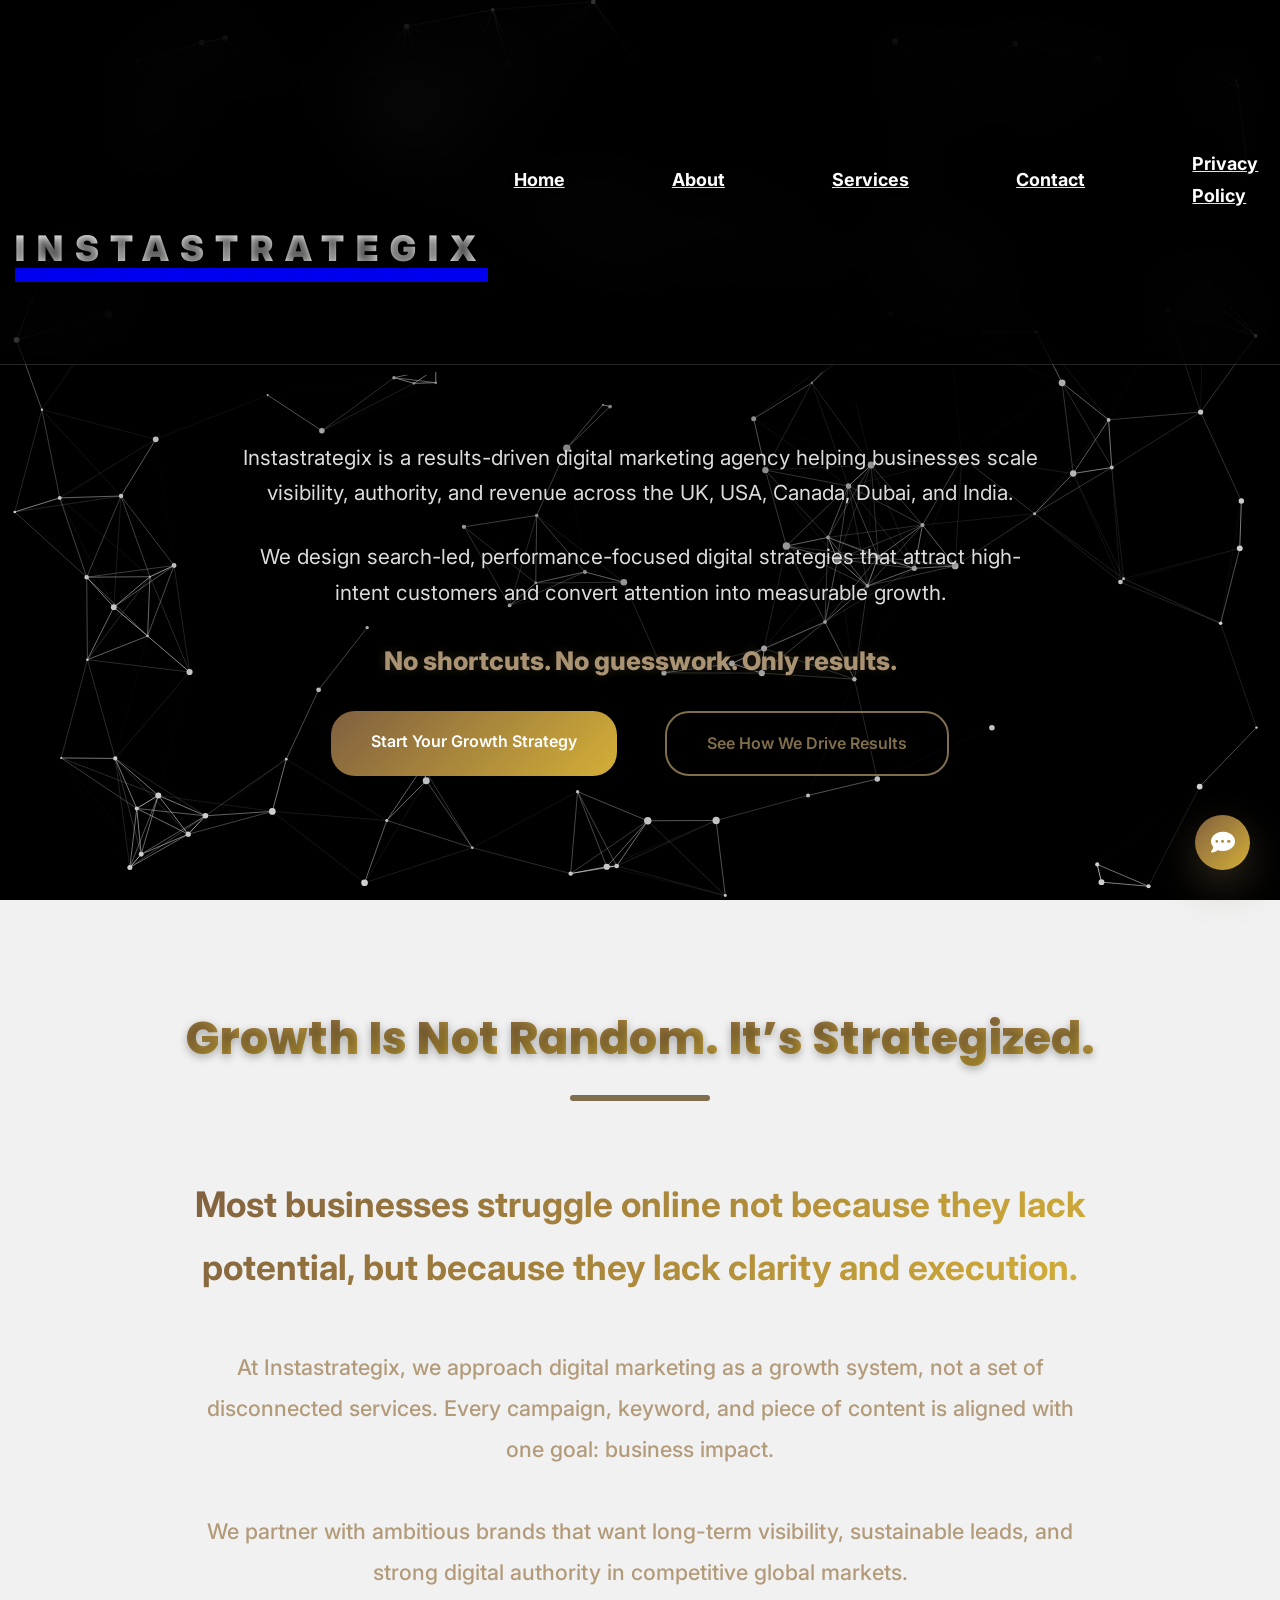
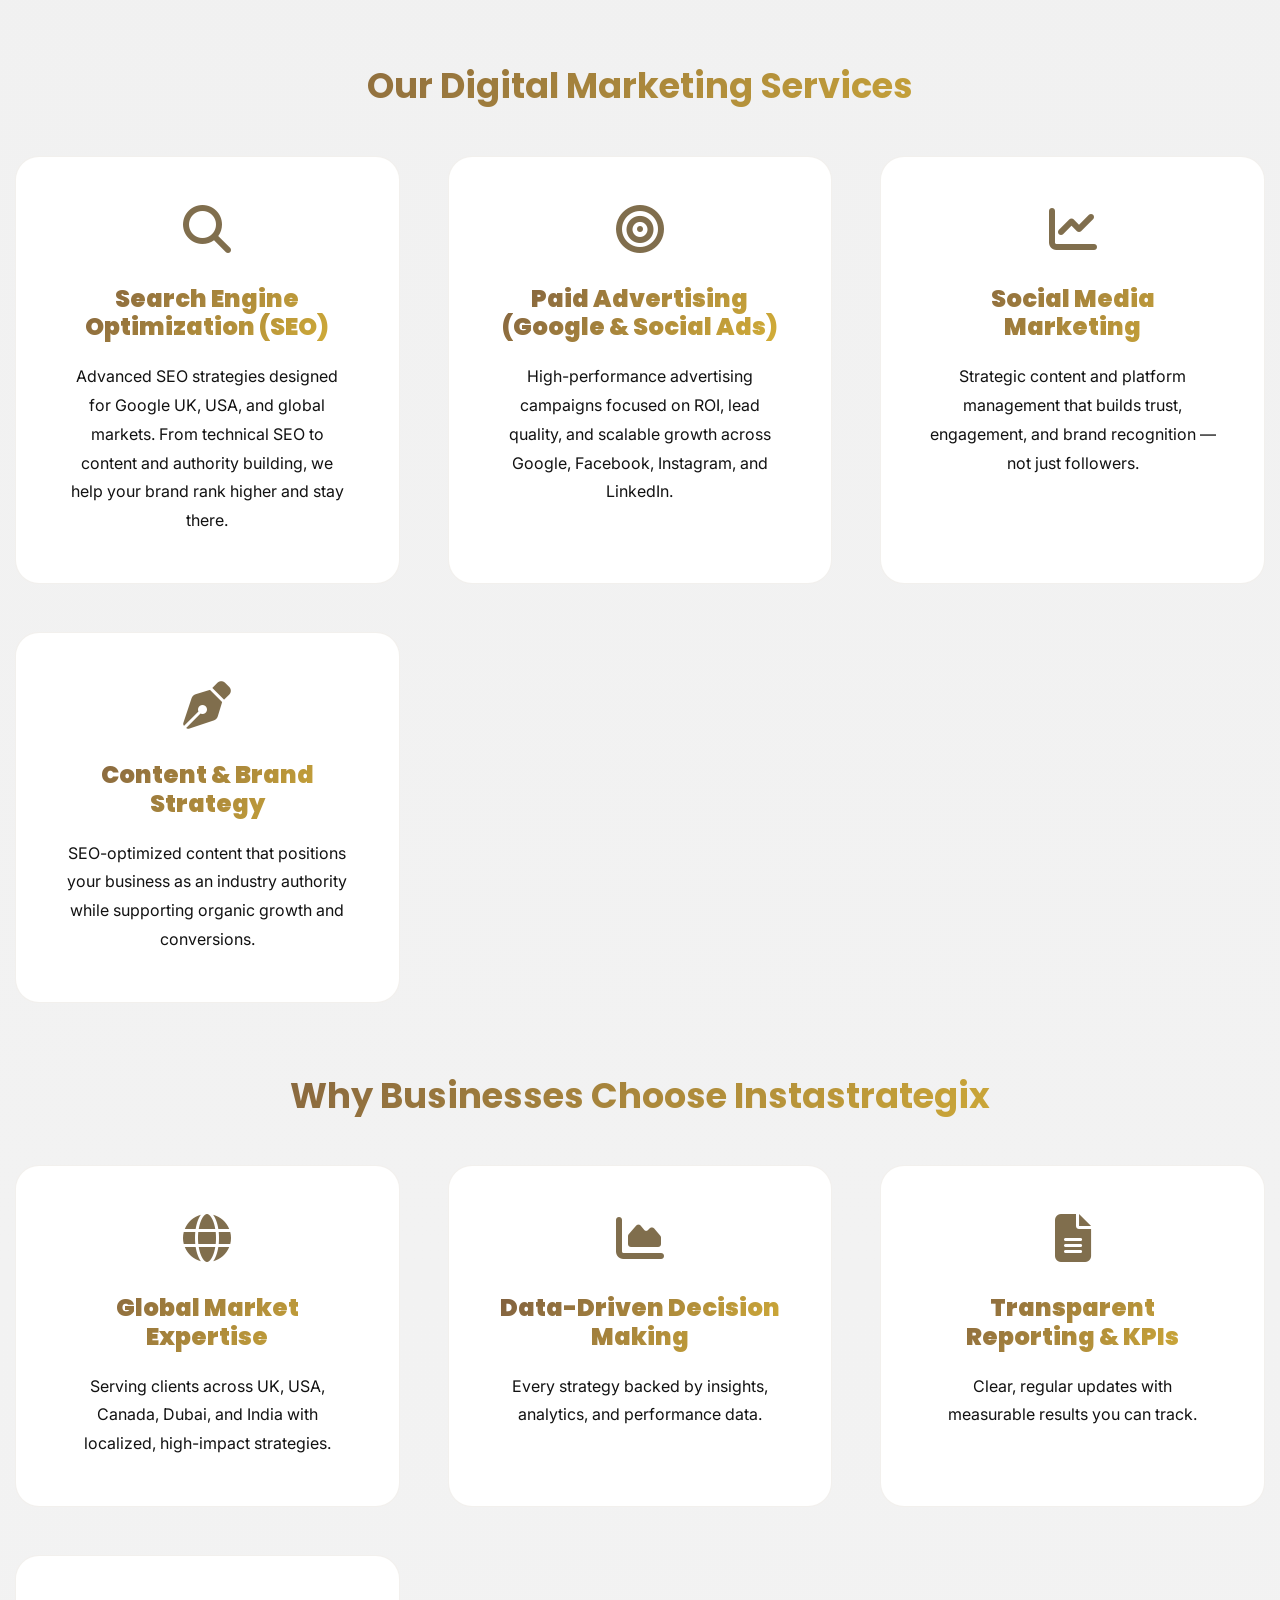
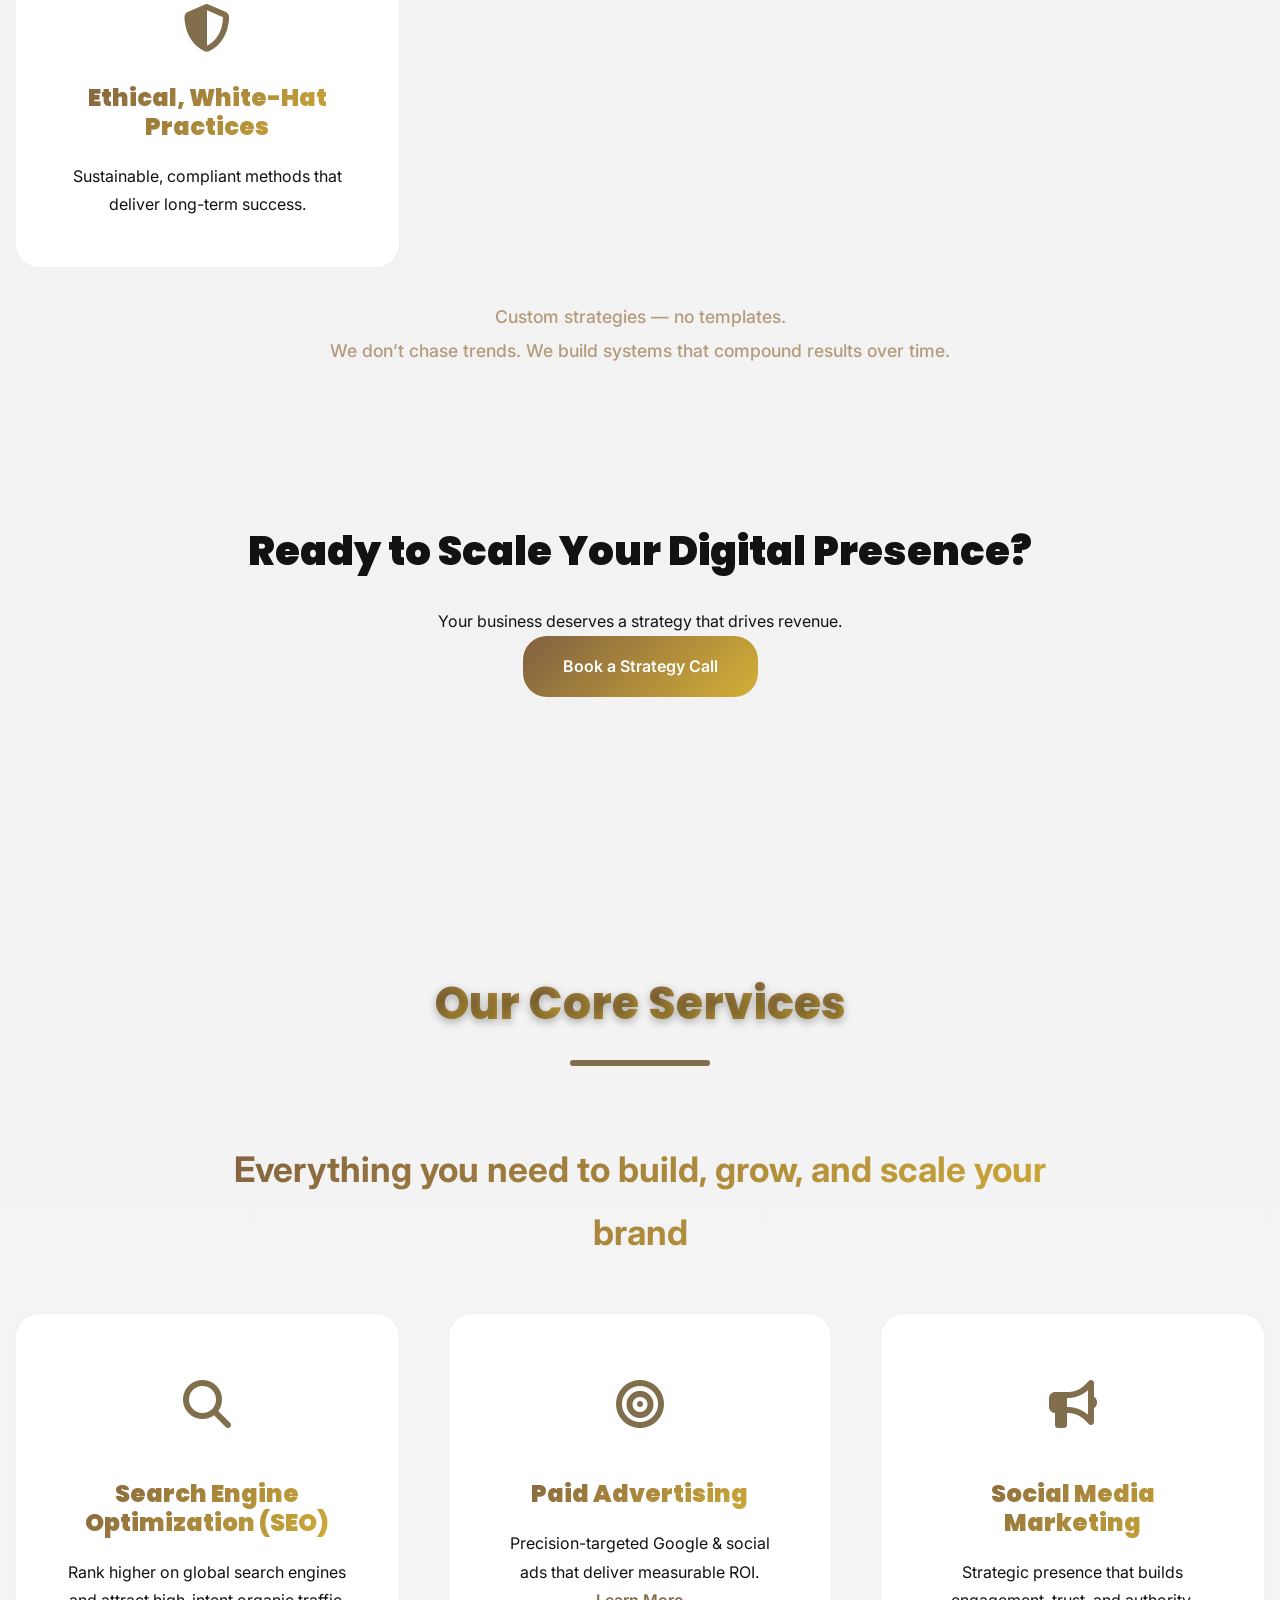
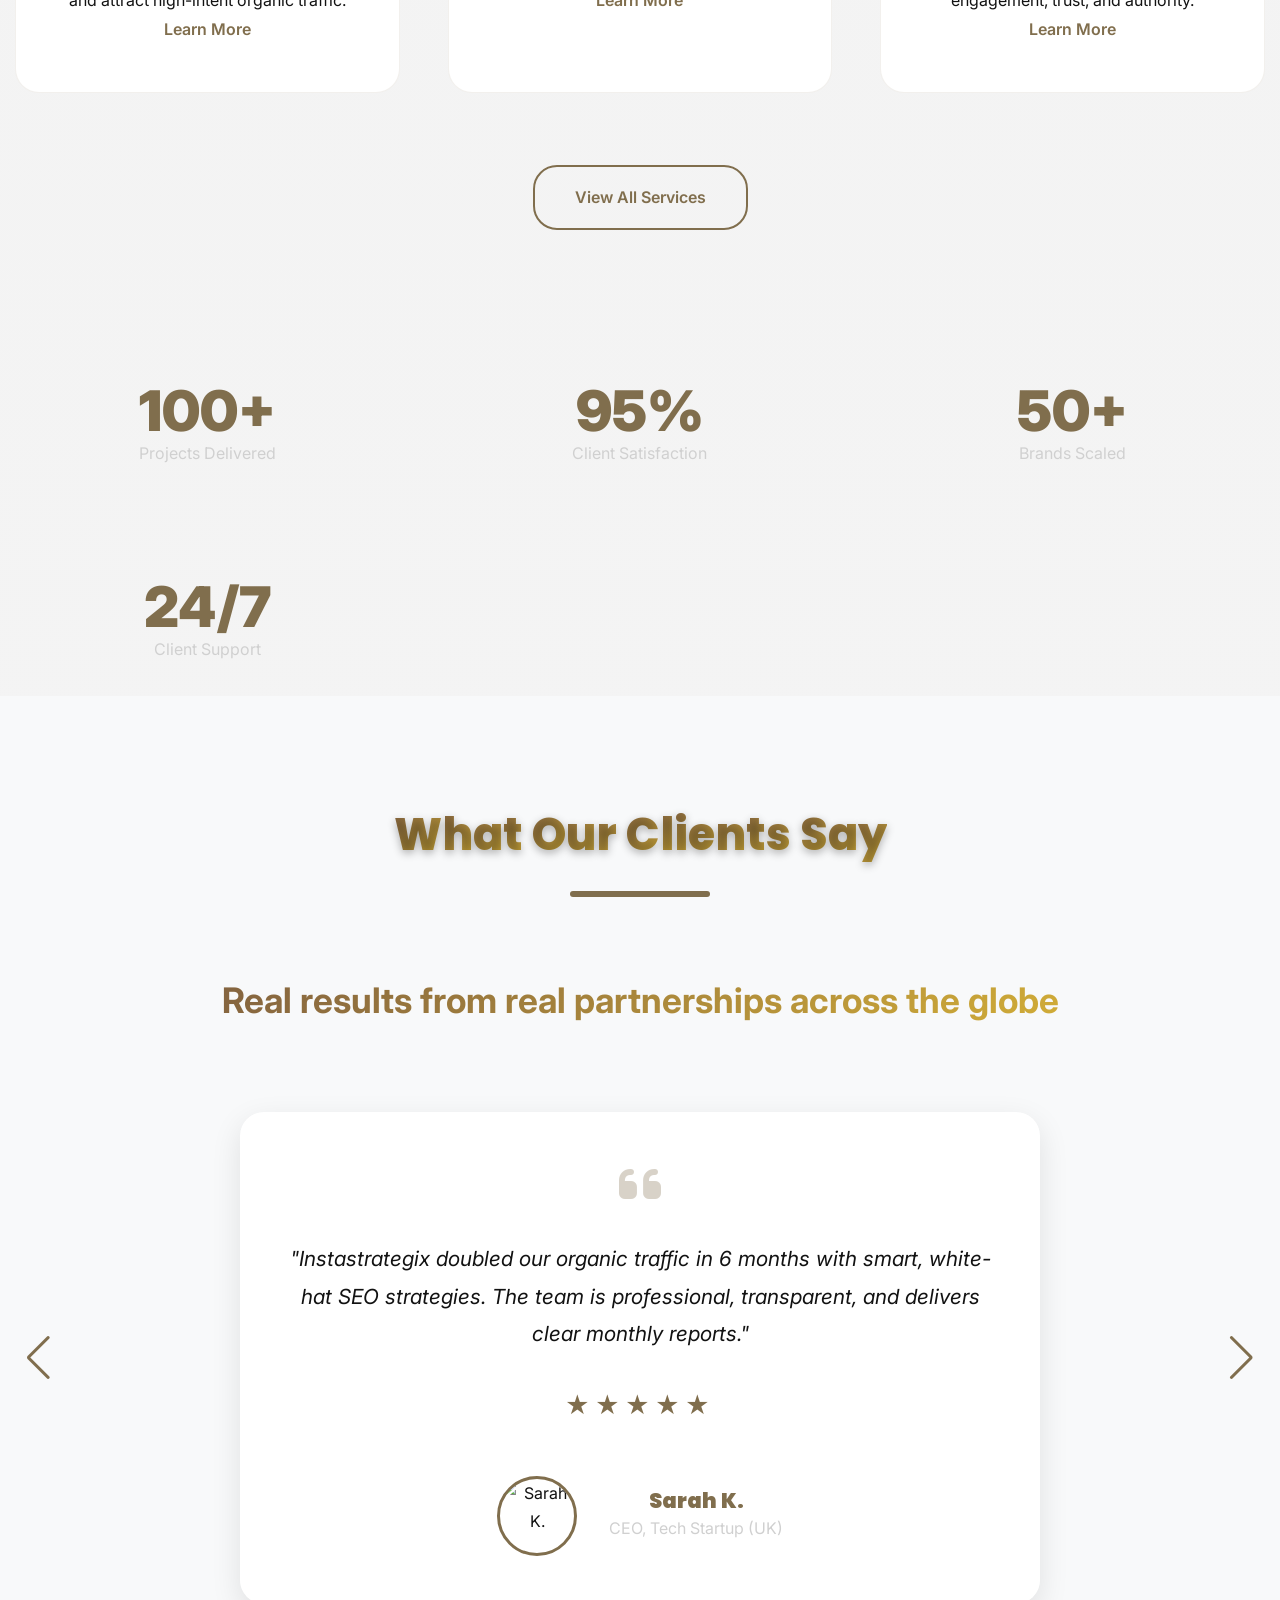
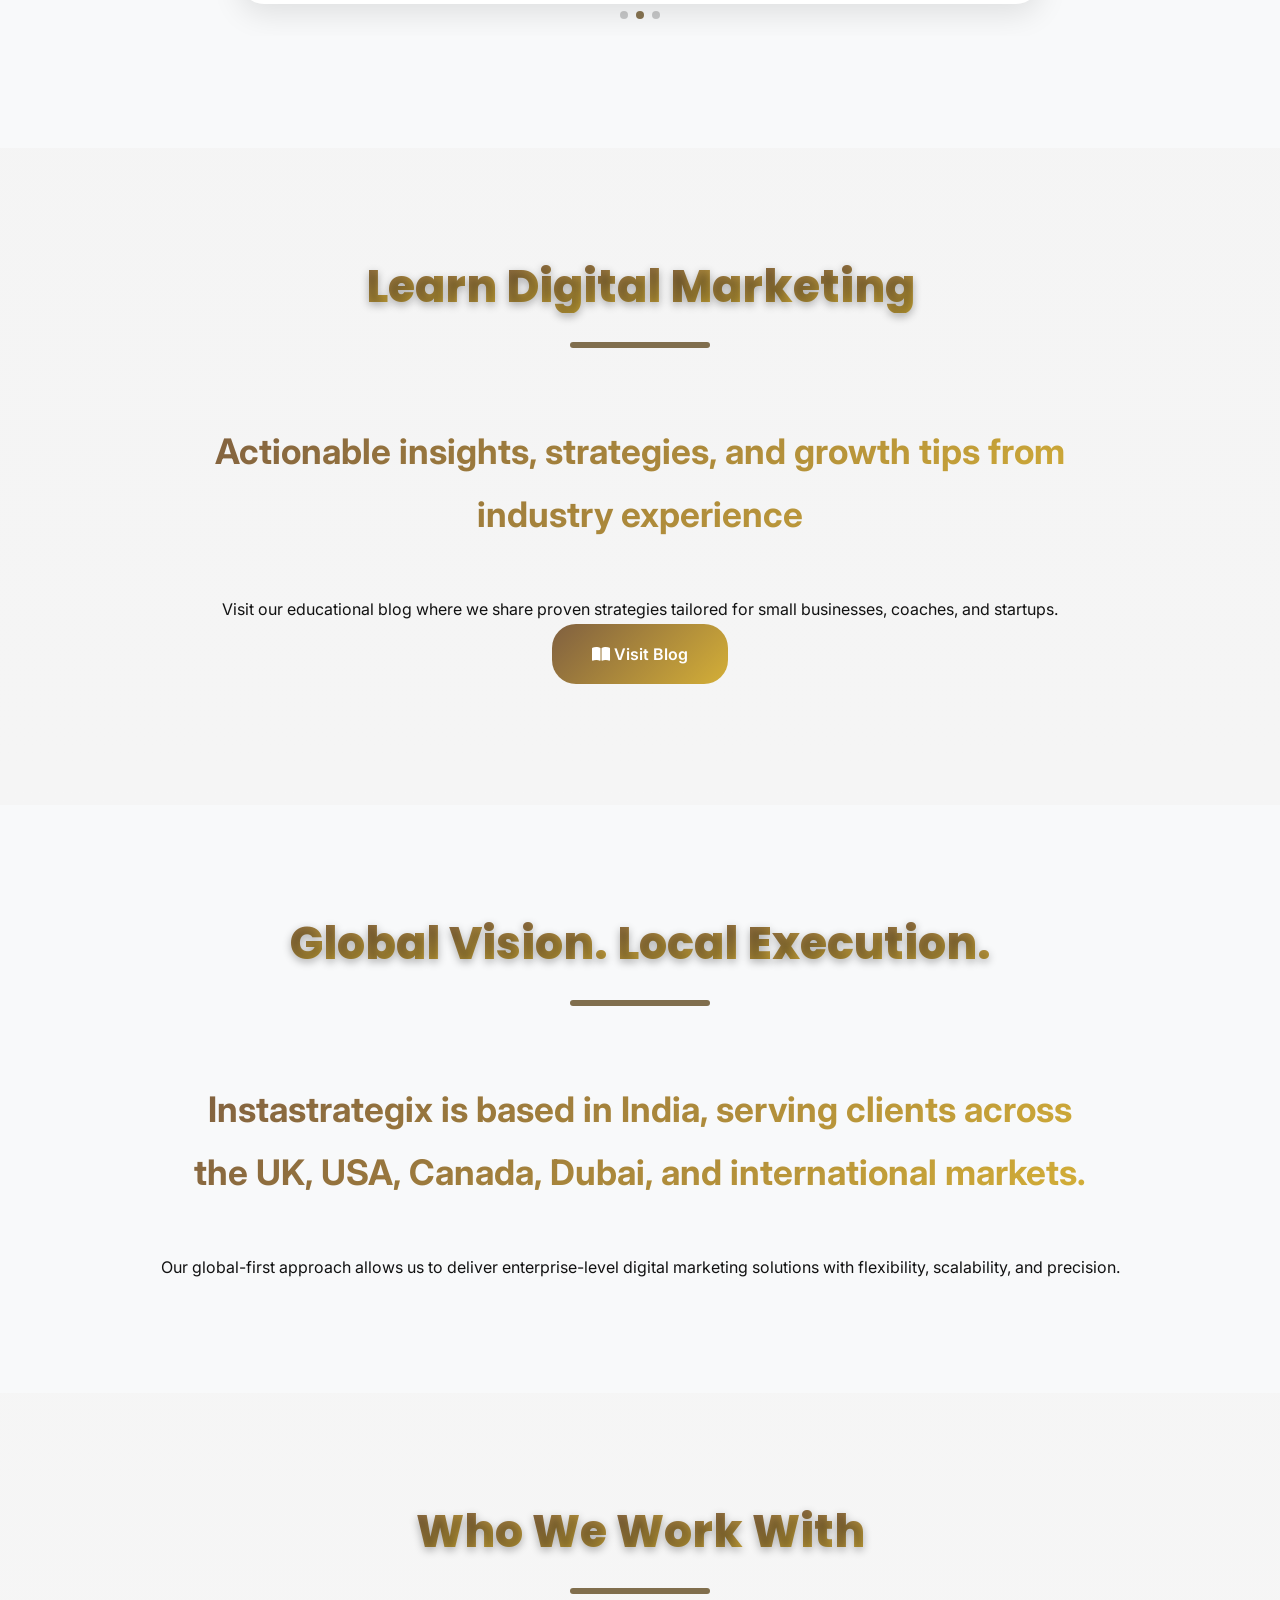
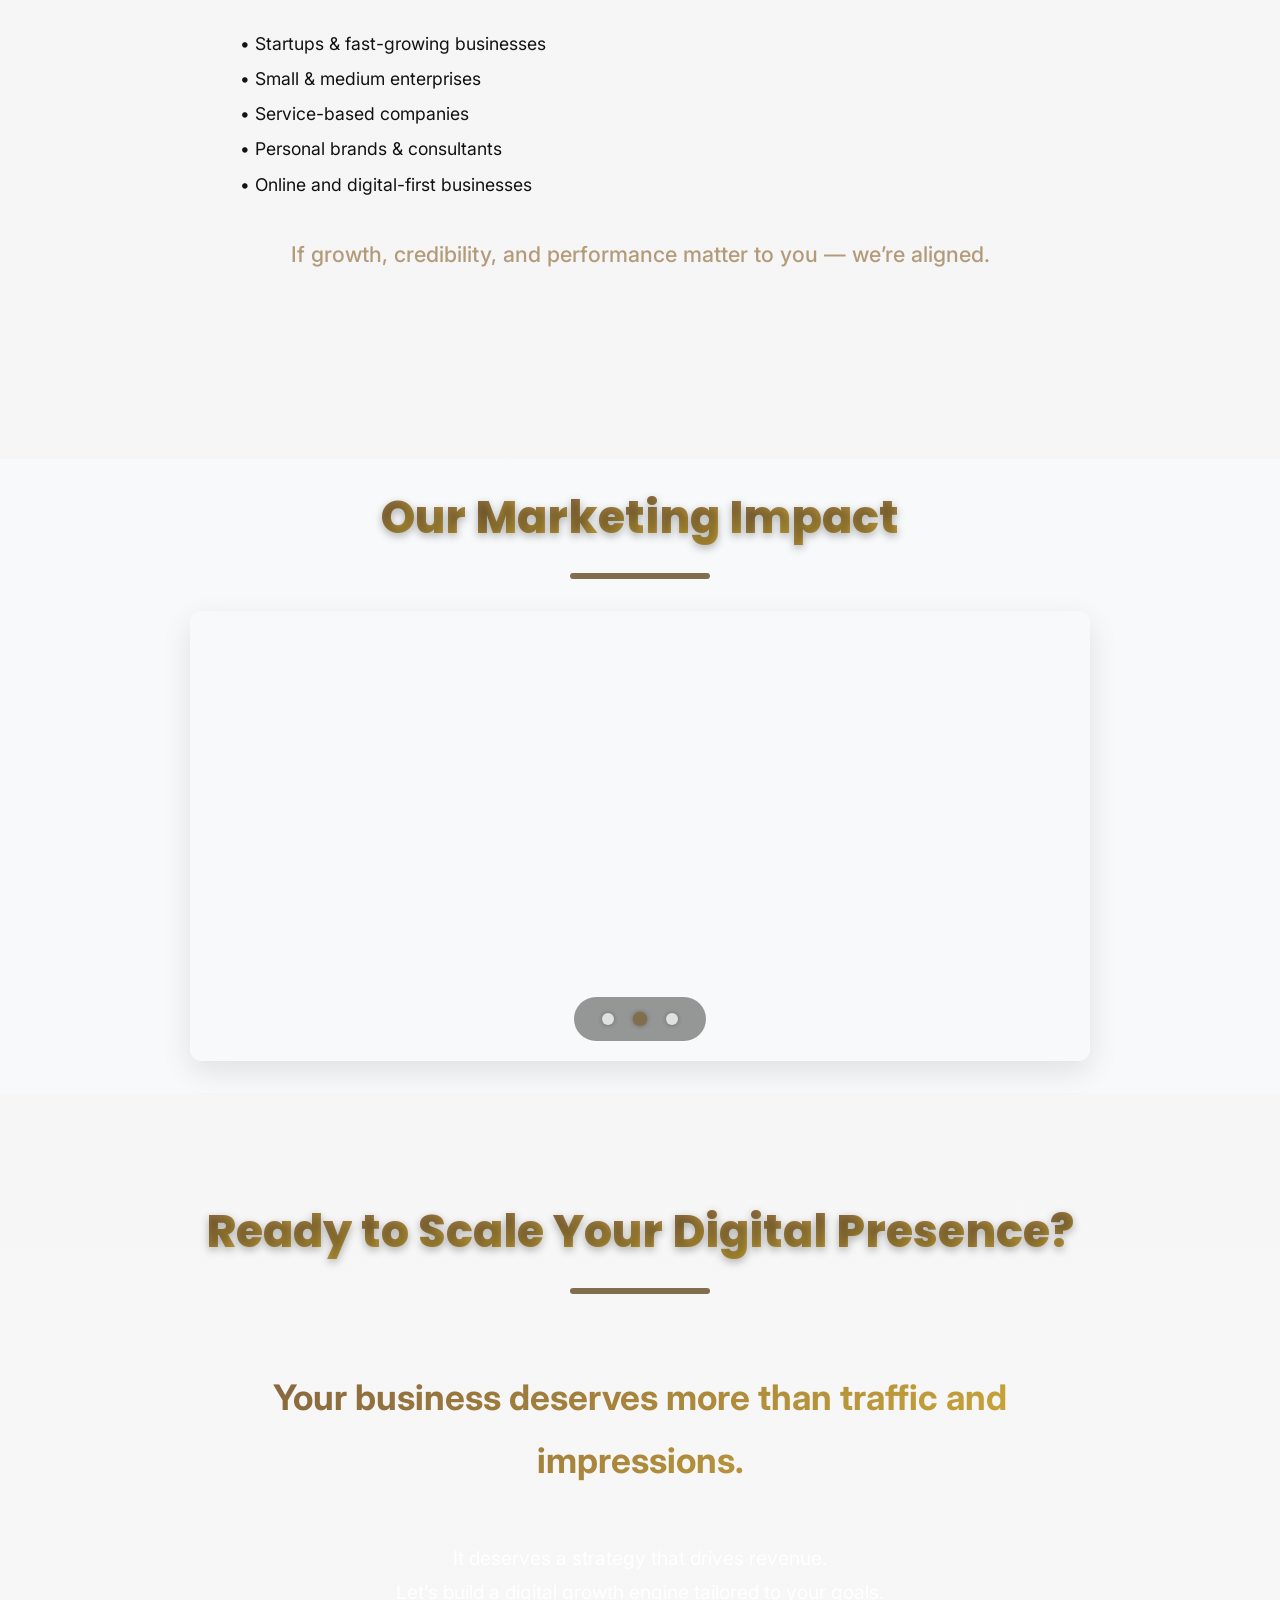
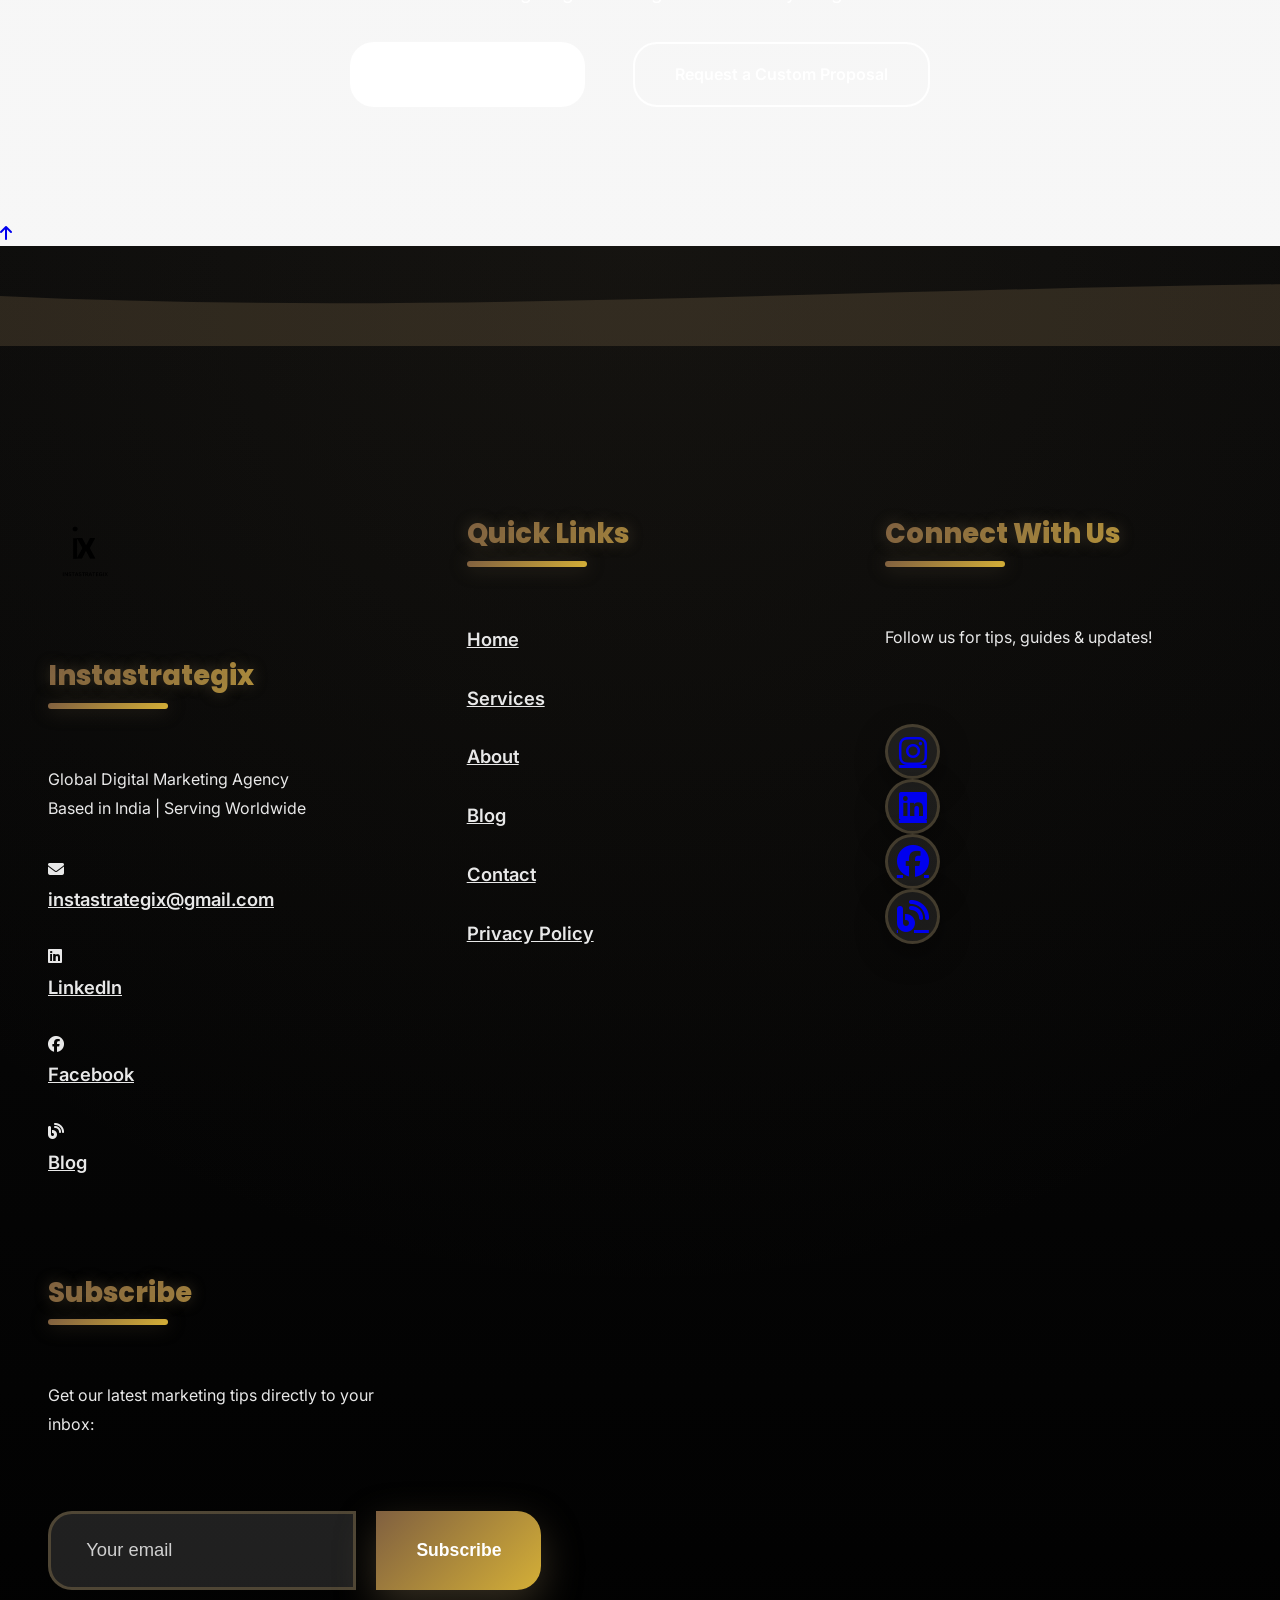
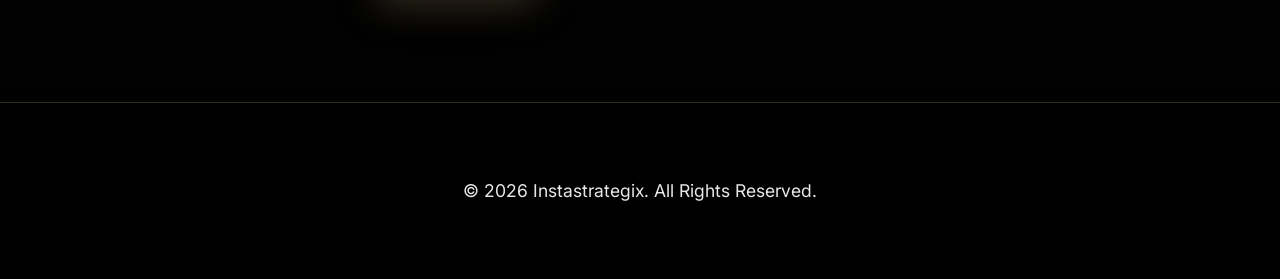
==== commit 715ebc29: "Update index.html" ====
--- a/index.html
+++ b/index.html
@@ -49,11 +49,6 @@
     <script src="https://cdn.jsdelivr.net/npm/swiper@11/swiper-bundle.min.js" defer></script>
 </head>
 <body>
-    
-<div class="intro">
-  <div class="ix">ix</div>
-</div>
-    
 <!-- Enhanced Chatbot -->
 <div class="chatbot-container">
     <button class="chatbot-toggle" aria-label="Open chat">
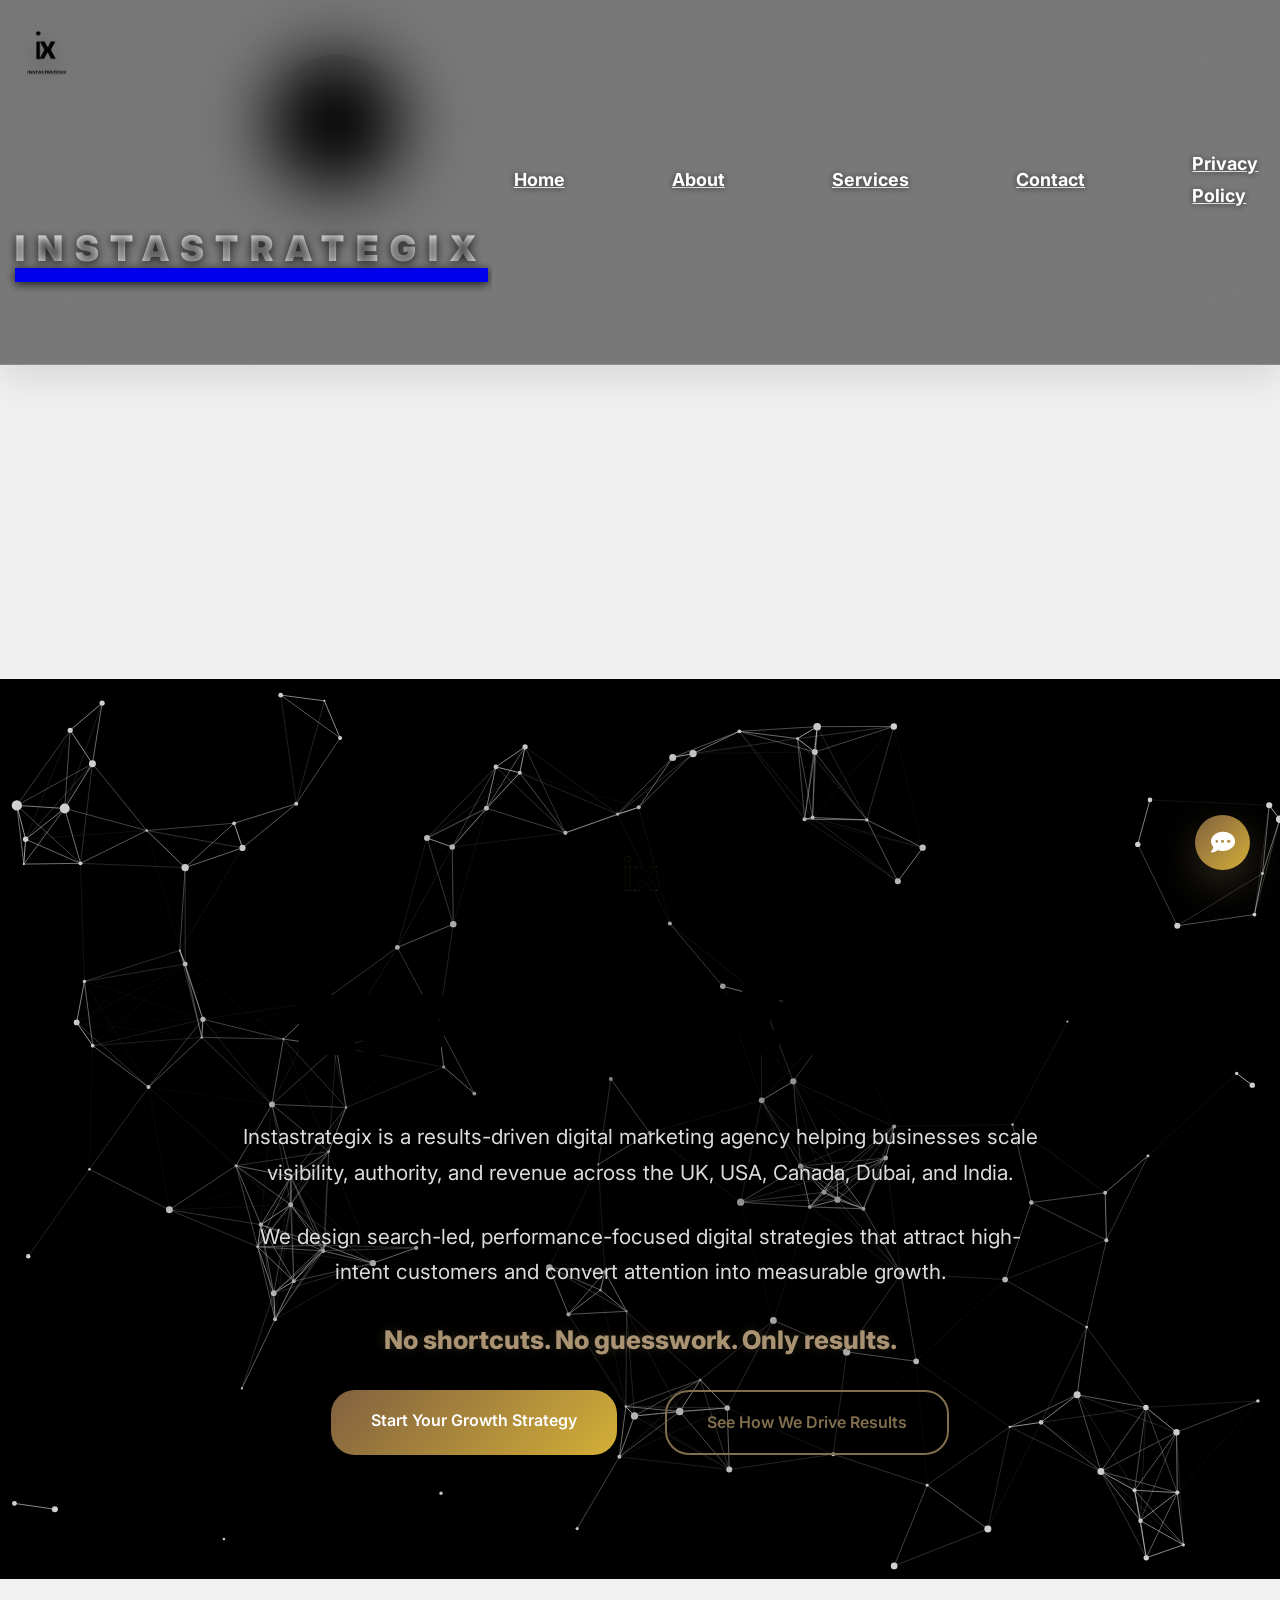
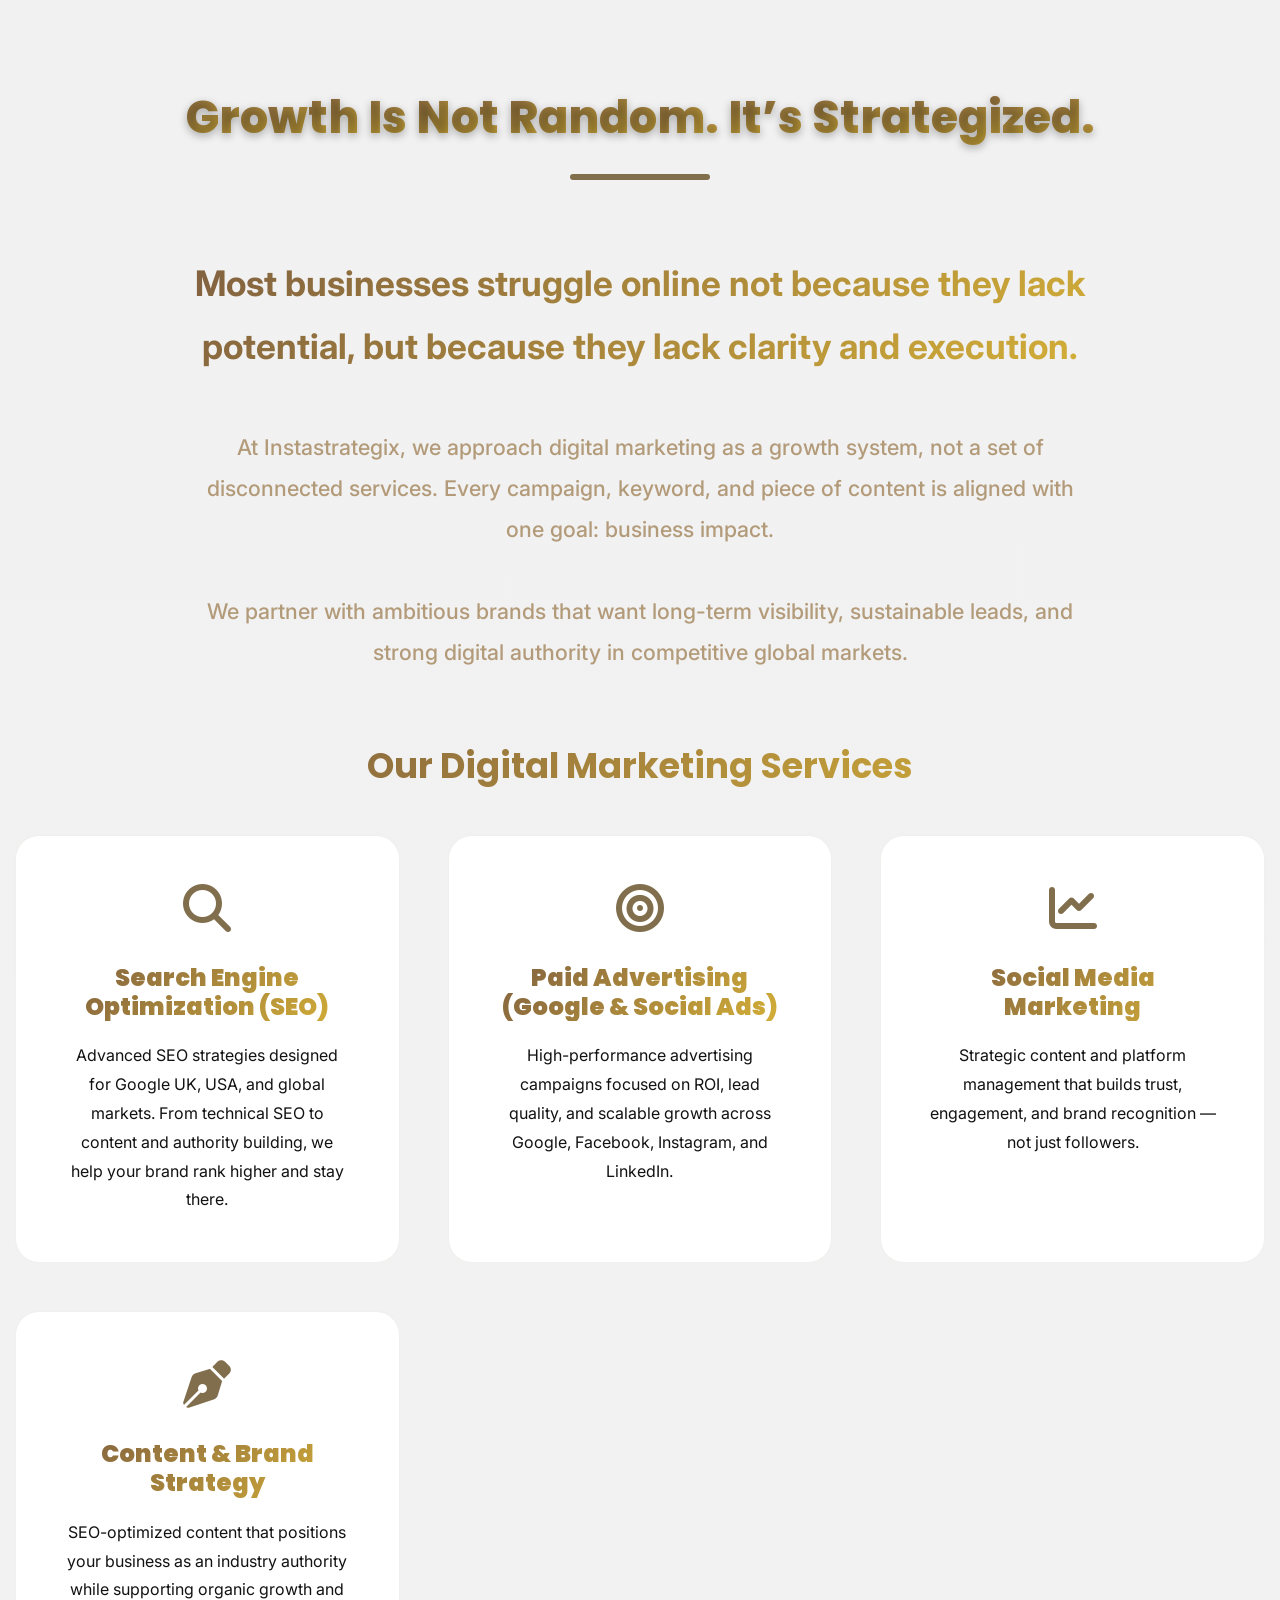
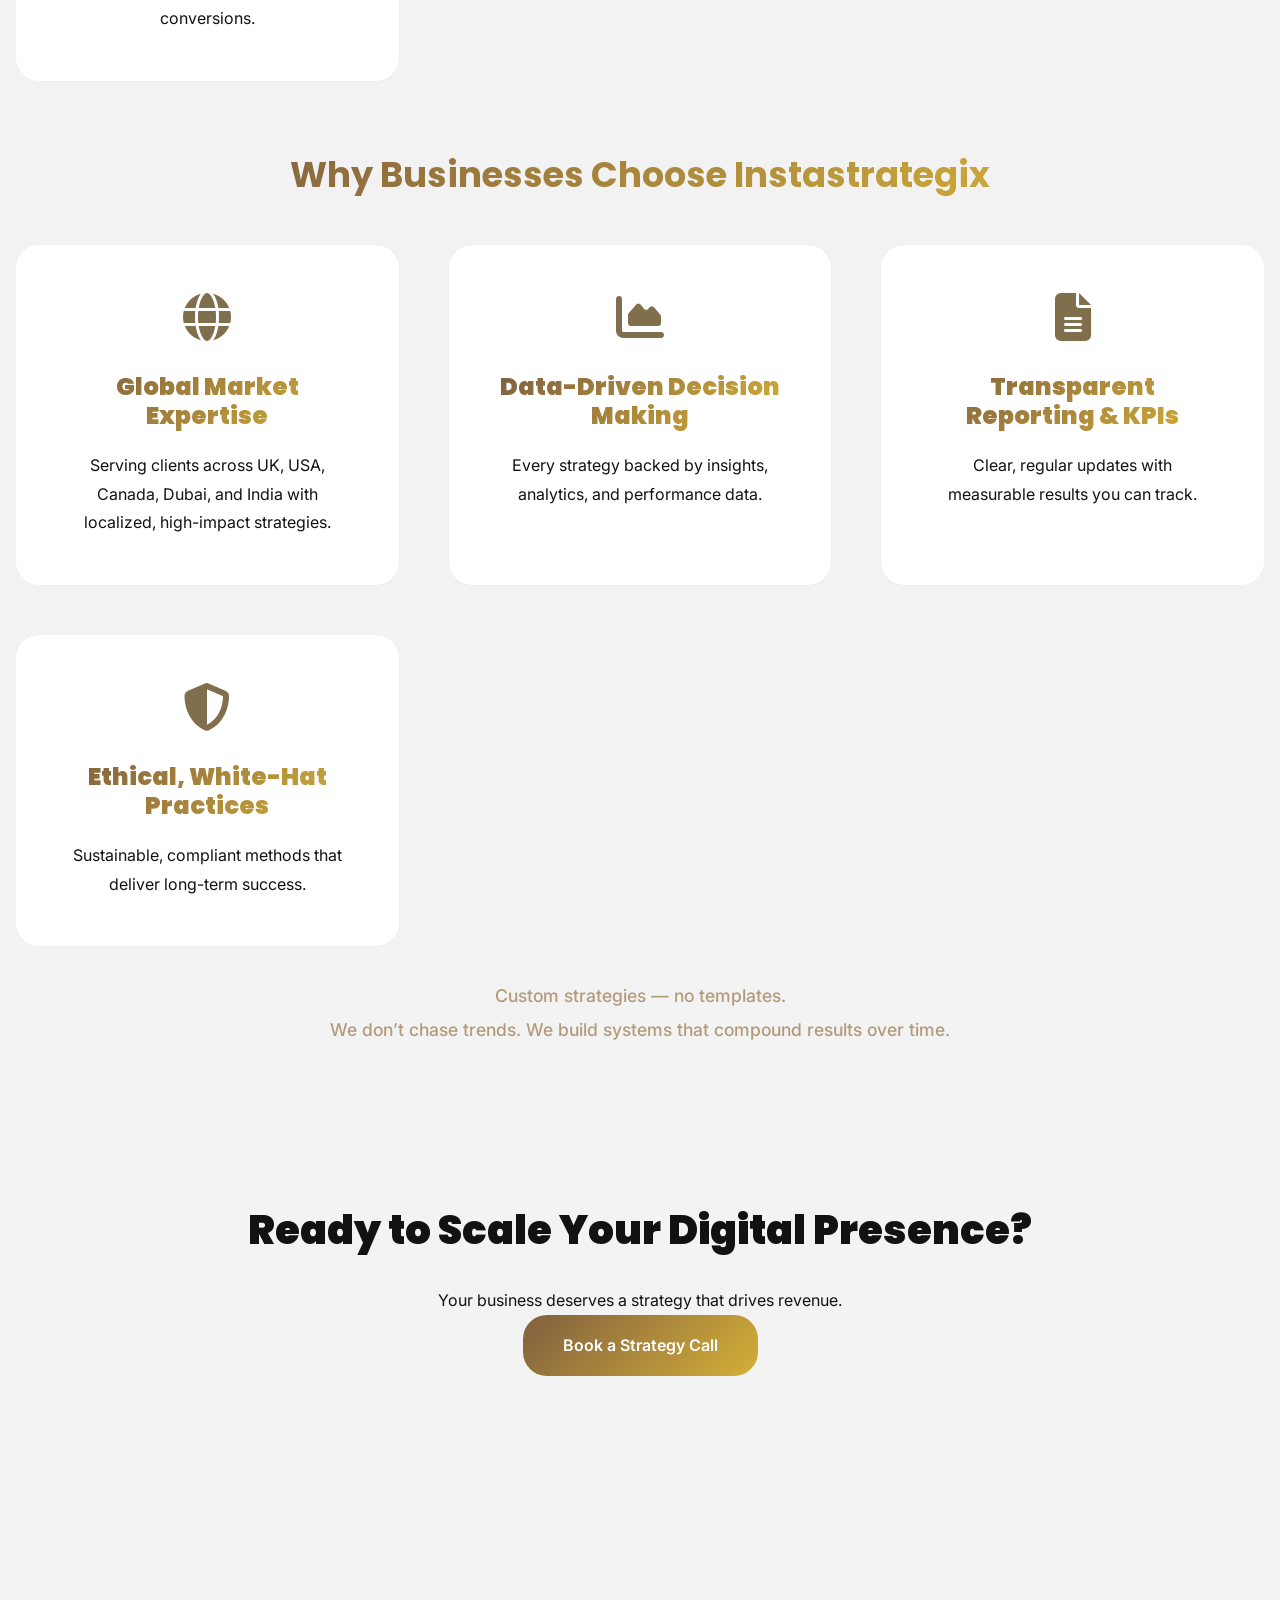
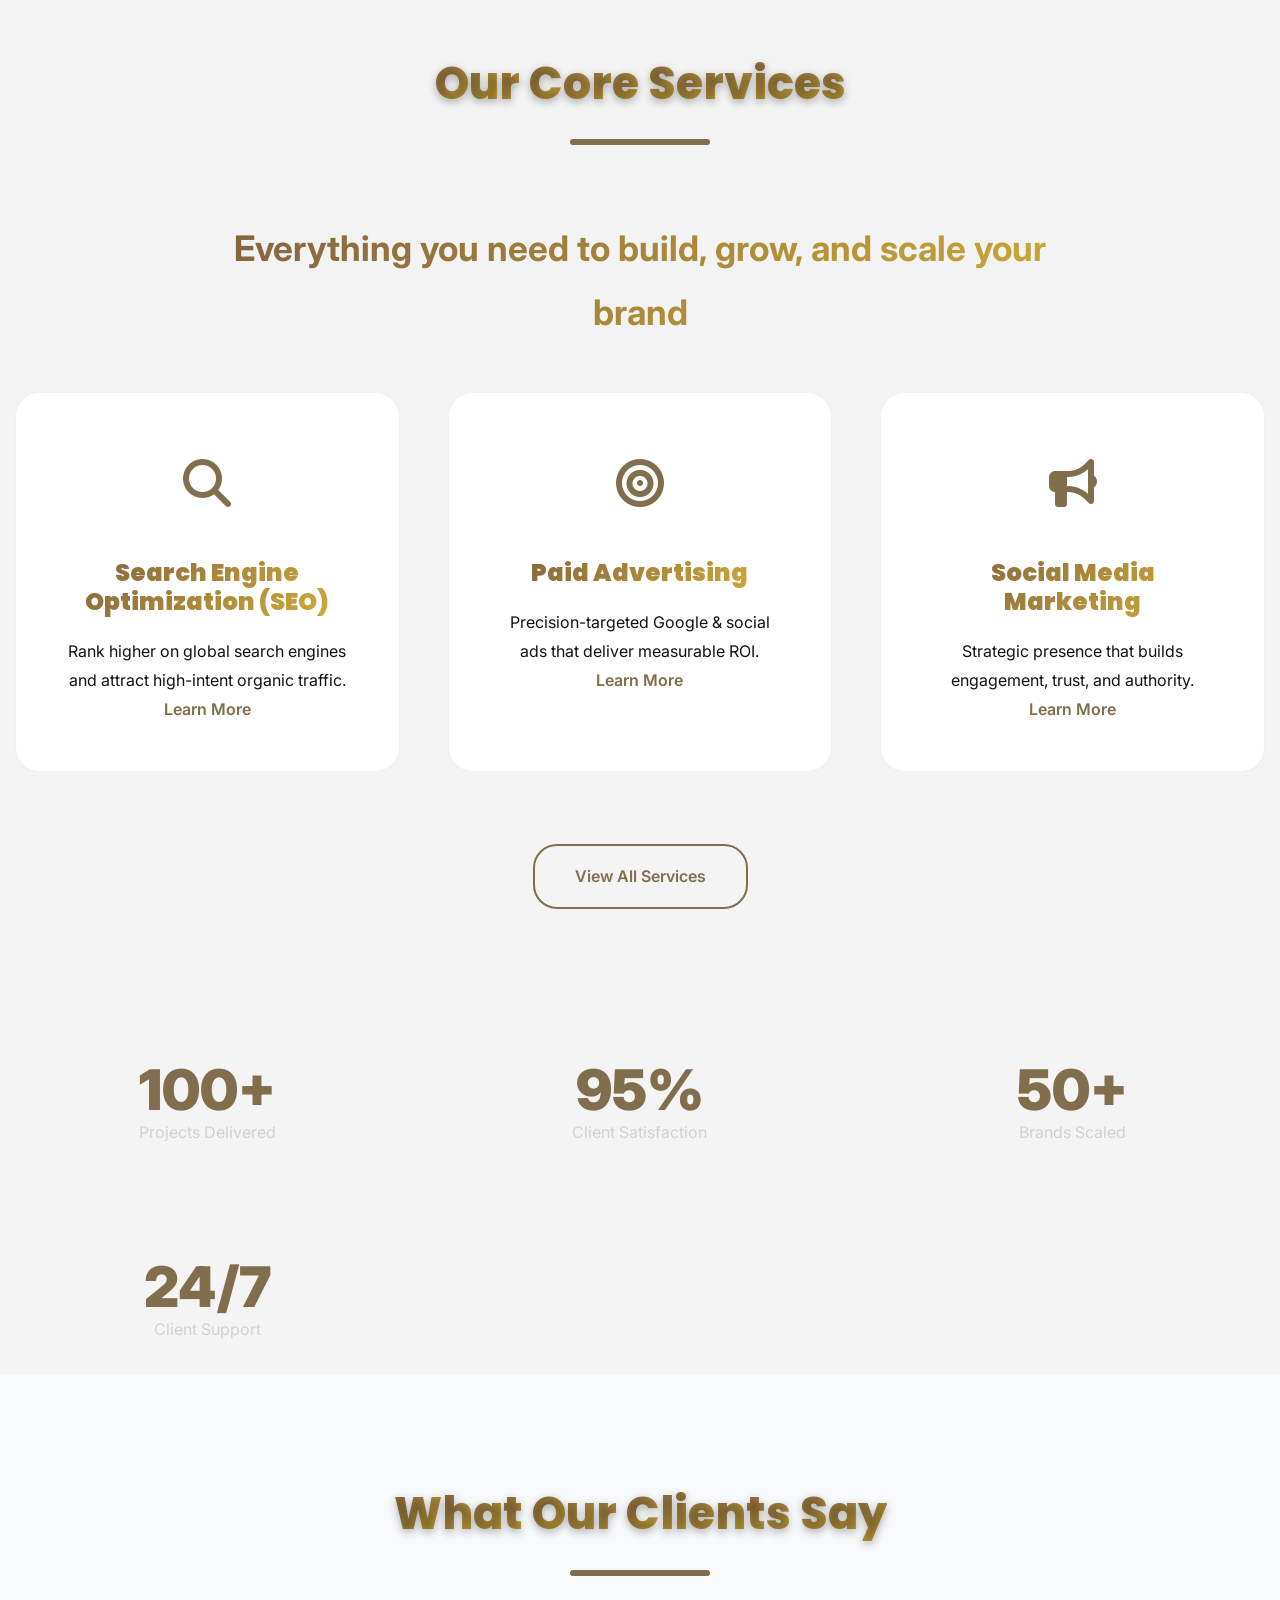
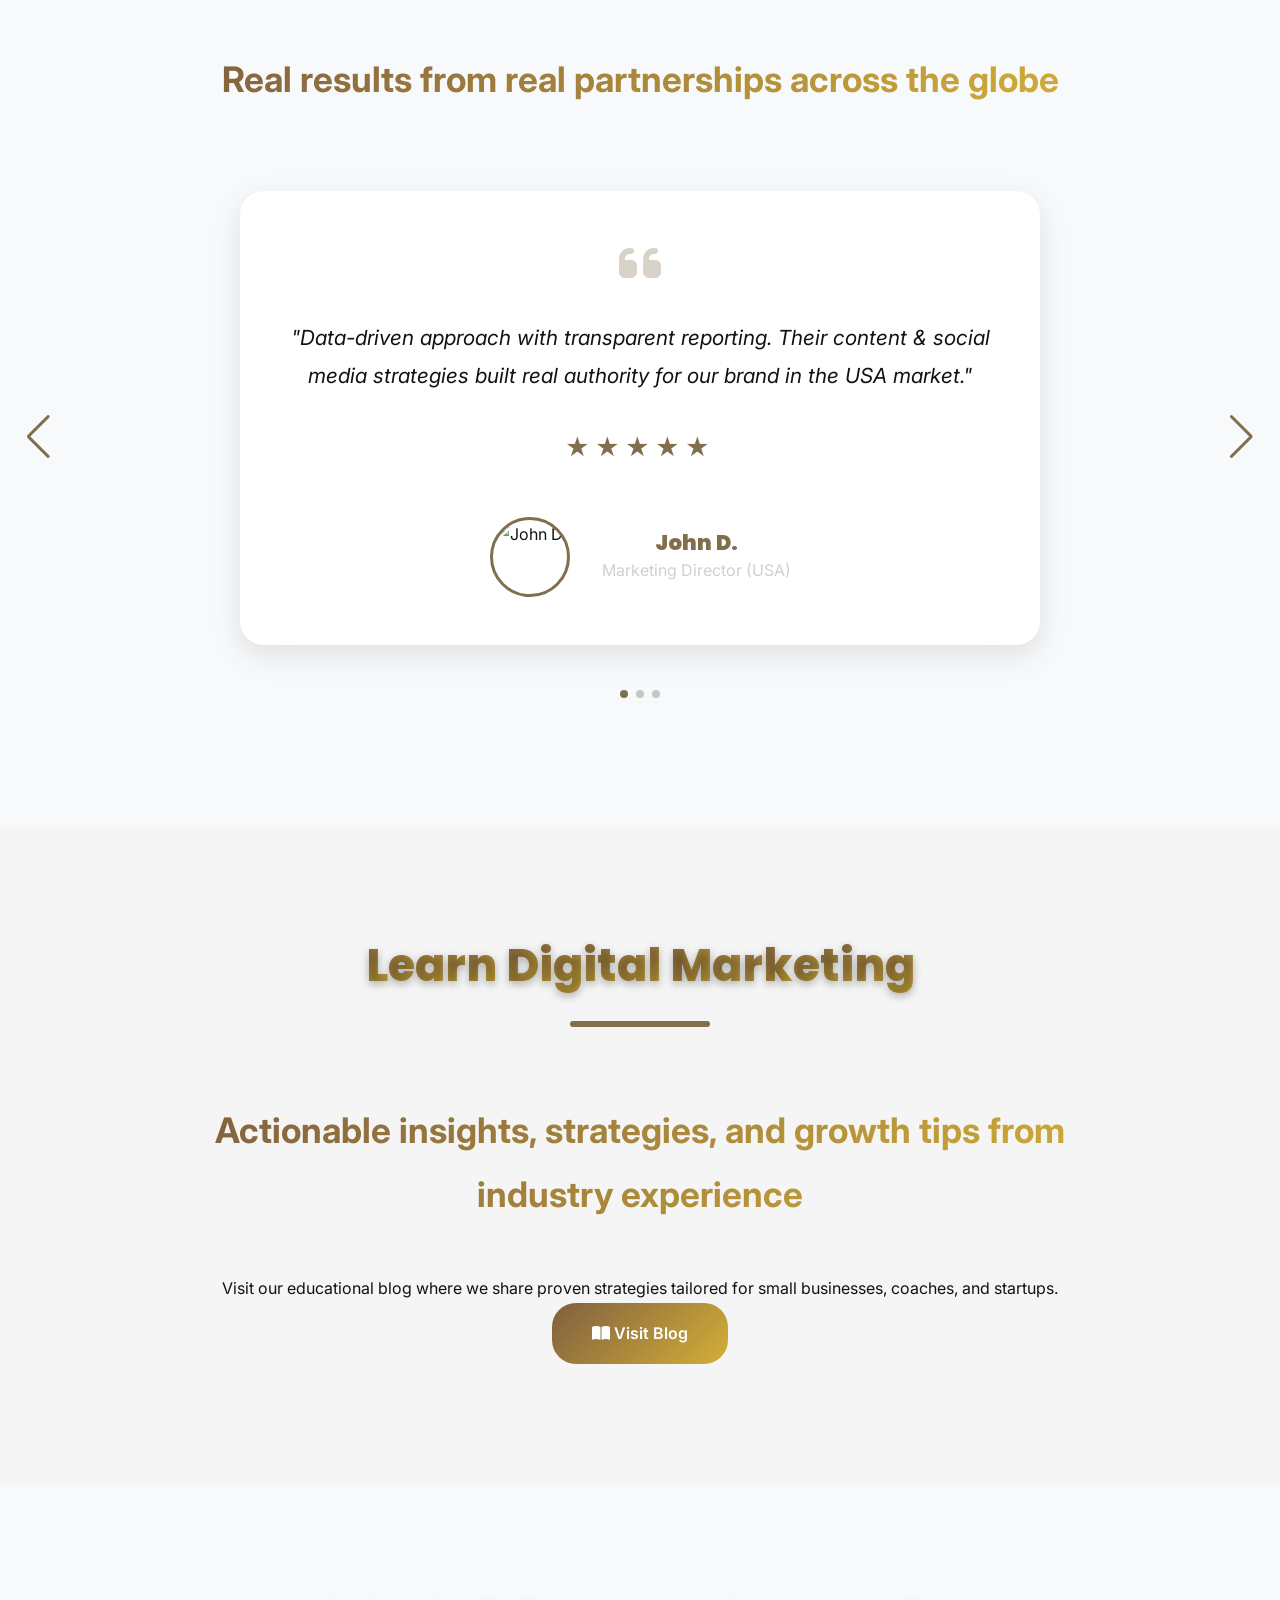
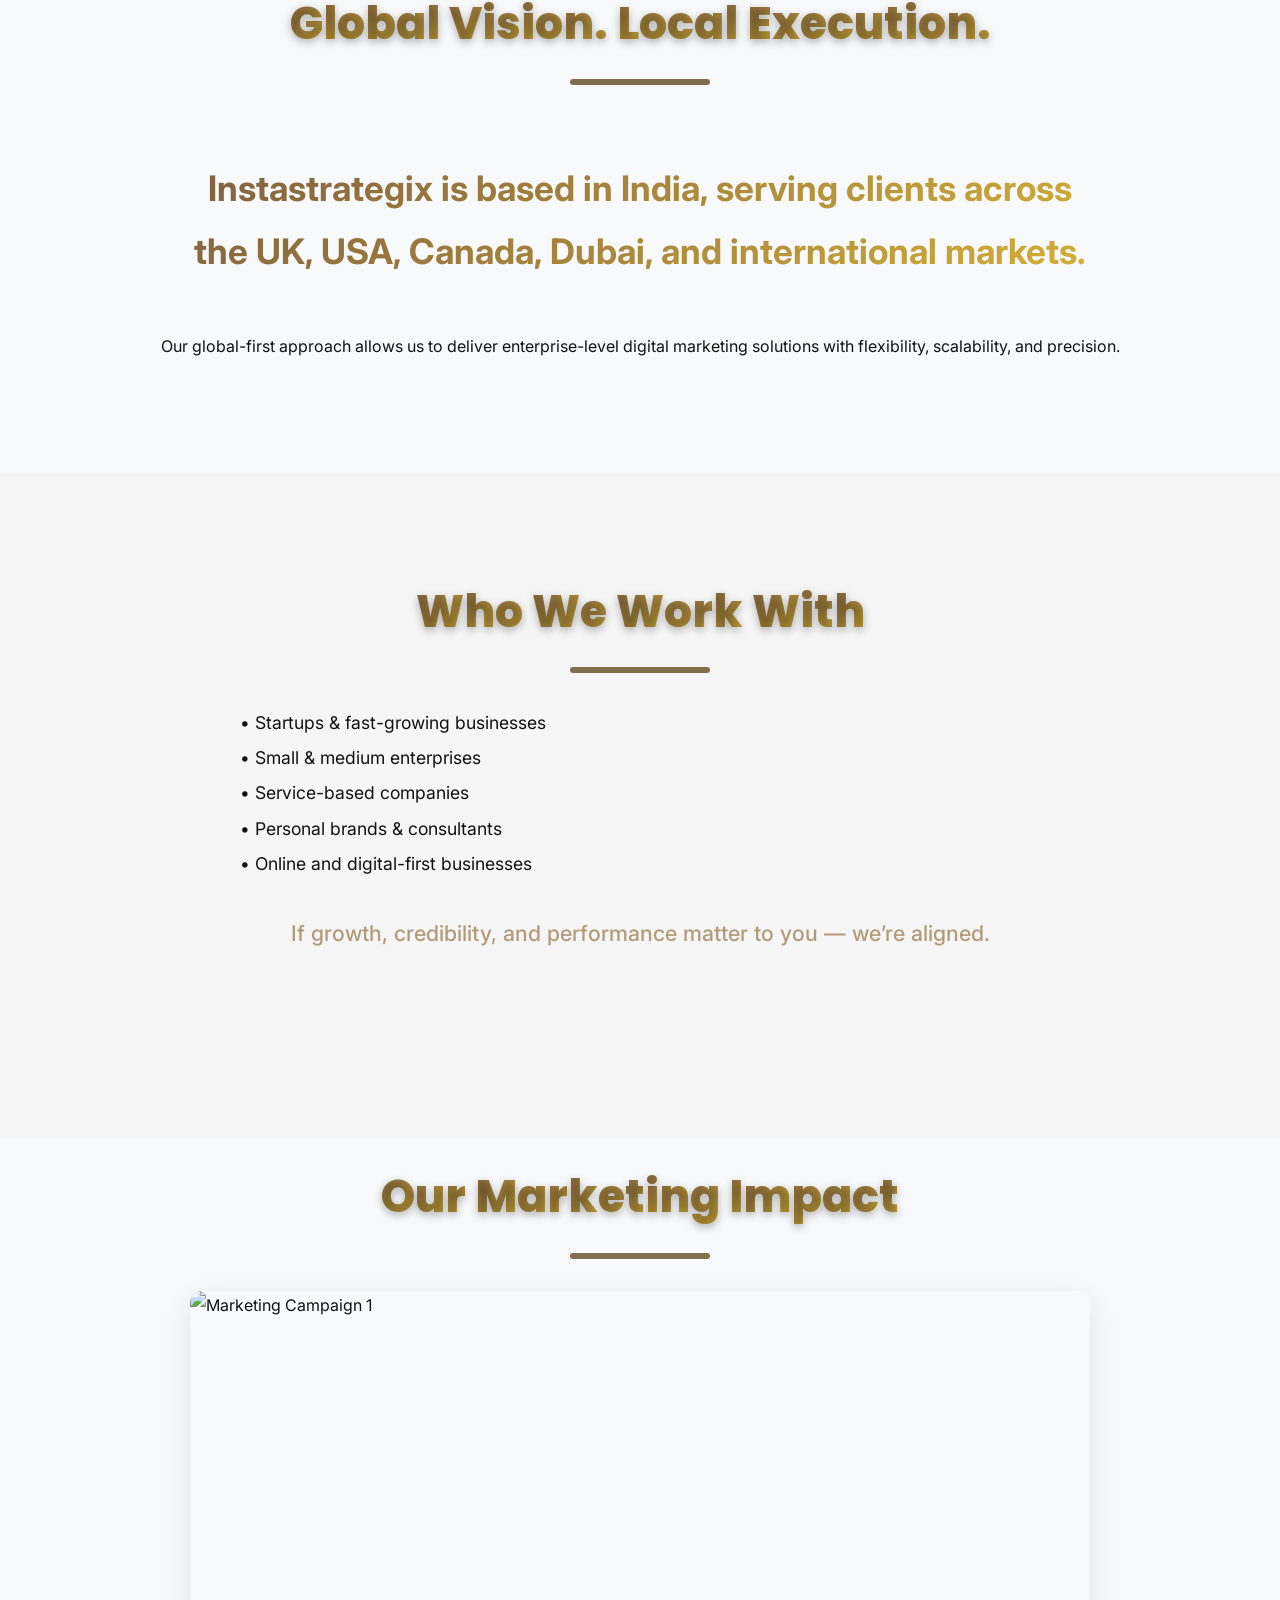
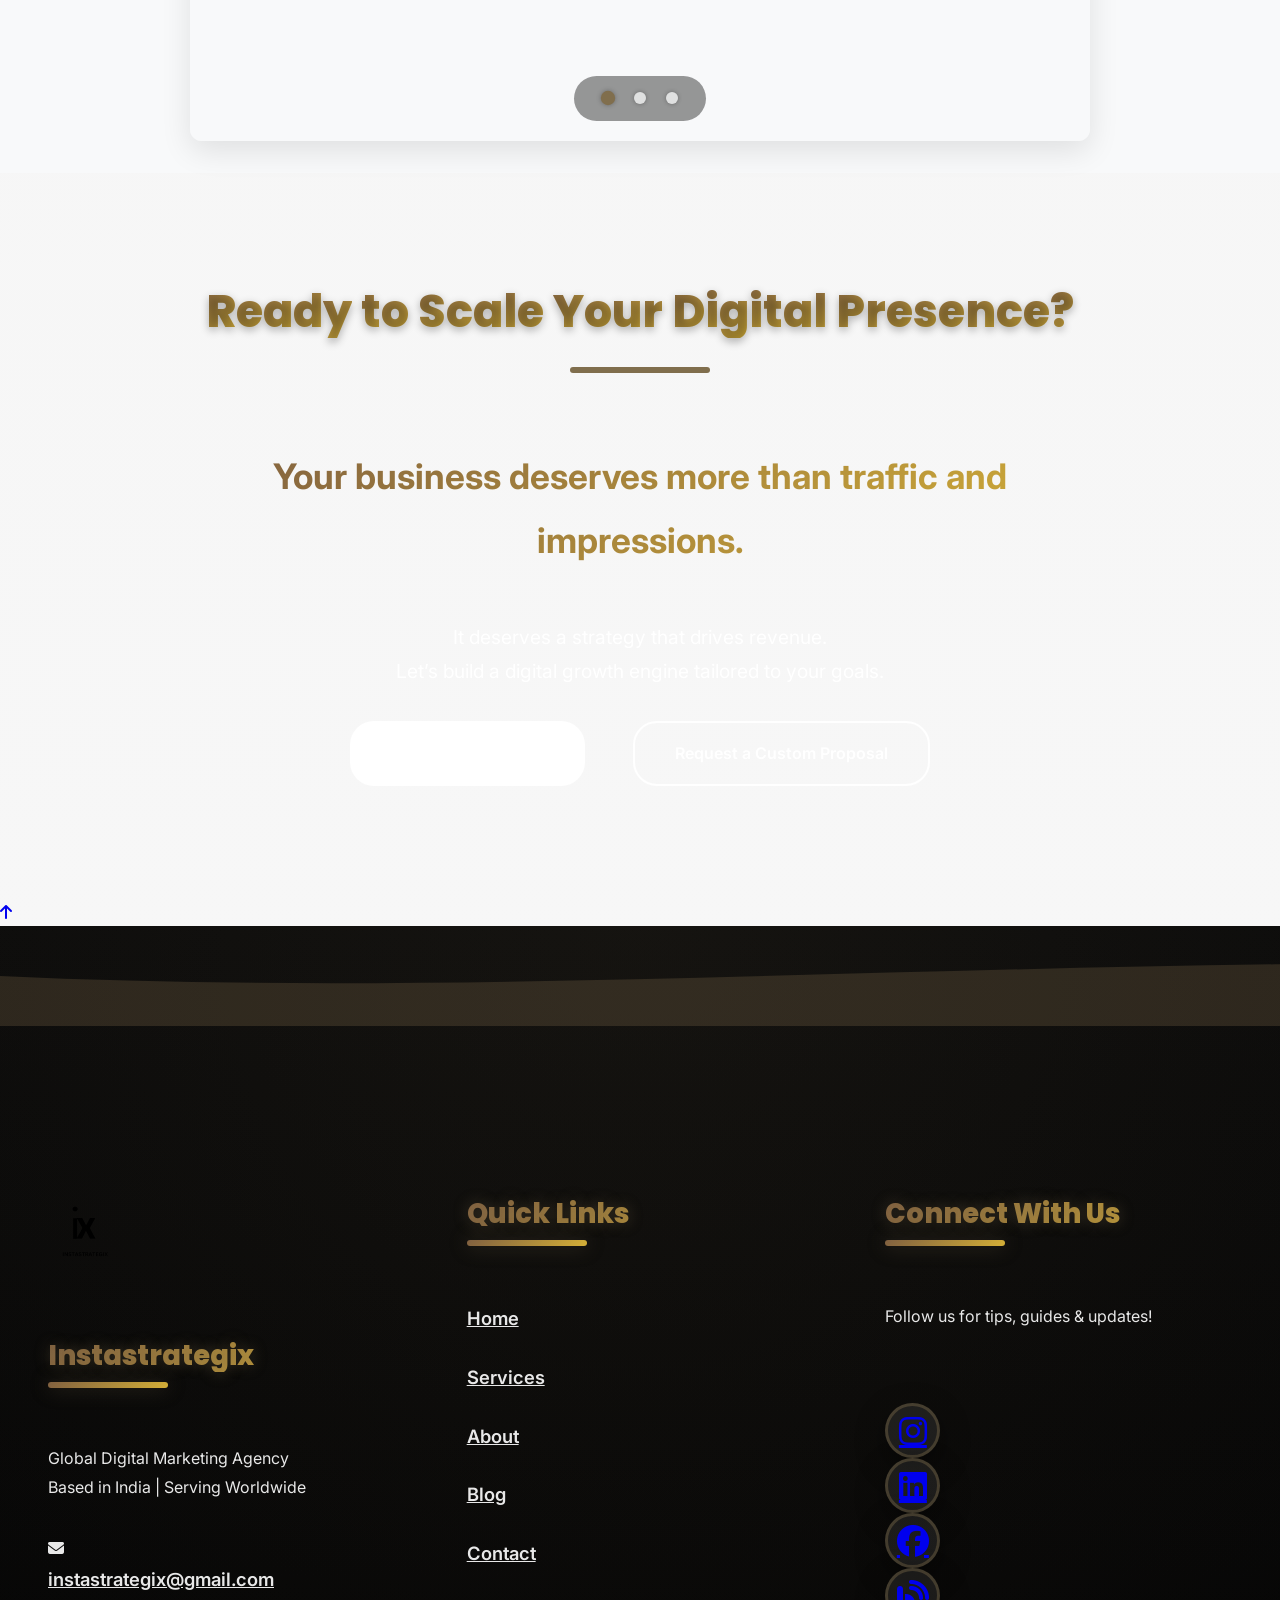
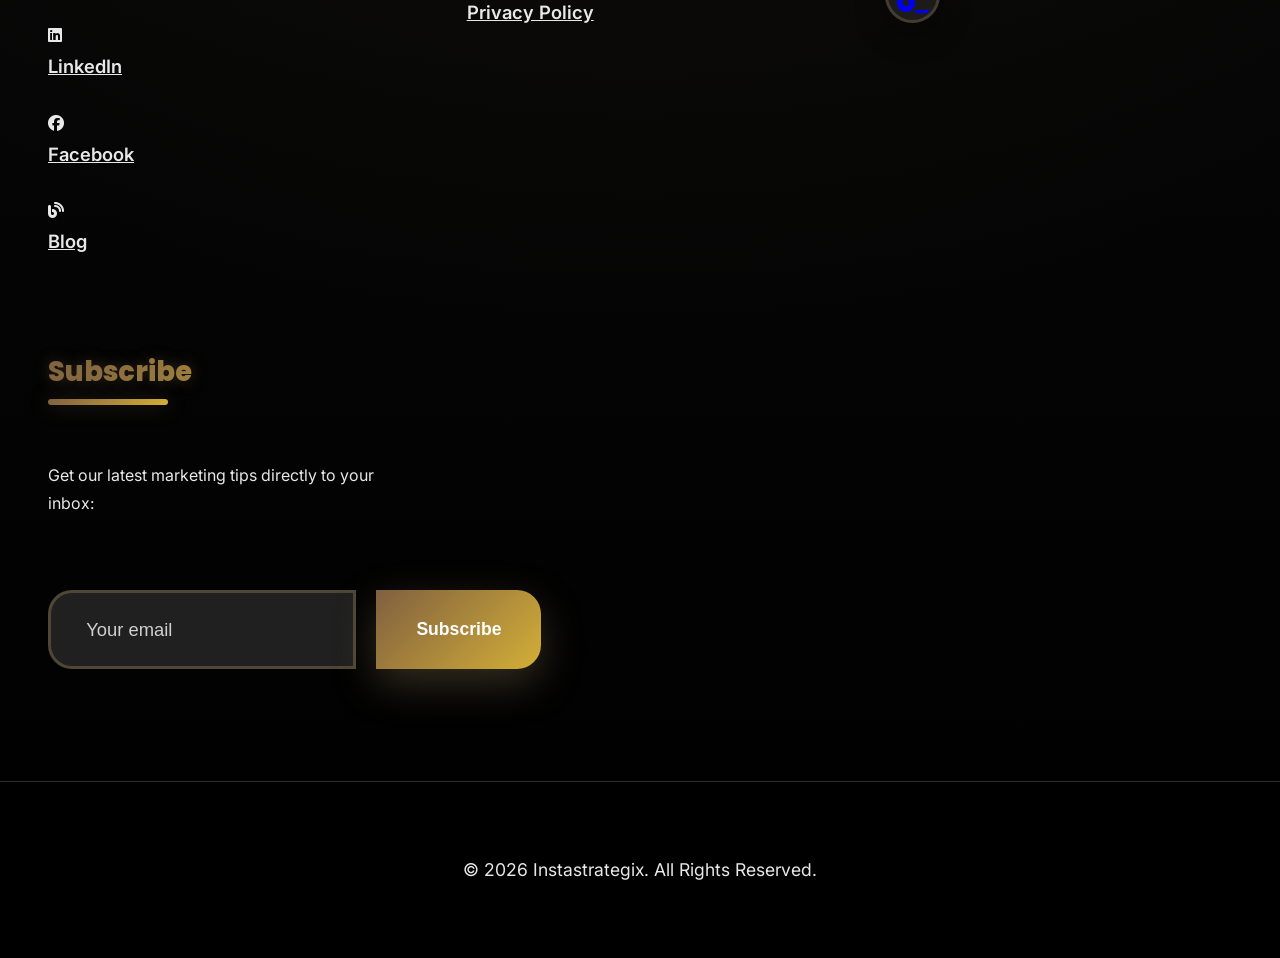
==== commit 91943adc: "Update index.html" ====
--- a/index.html
+++ b/index.html
@@ -49,6 +49,33 @@
     <script src="https://cdn.jsdelivr.net/npm/swiper@11/swiper-bundle.min.js" defer></script>
 </head>
 <body>
+
+<div id="preloader">
+  <div class="logo-wrapper">
+    <svg id="ix-svg" viewBox="0 0 420 220" xmlns="http://www.w3.org/2000/svg">
+      <defs>
+        <linearGradient id="silverGrad">
+          <stop offset="0%" stop-color="#aaaaaa"/>
+          <stop offset="50%" stop-color="#f8f8f8"/>
+          <stop offset="100%" stop-color="#aaaaaa"/>
+        </linearGradient>
+      </defs>
+      
+      <!-- i stem (draws bottom to top) -->
+      <line class="draw-path i-stem" x1="110" y1="170" x2="110" y2="60"/>
+      
+      <!-- i dot (appears with subtle pop) -->
+      <circle class="dot i-dot" cx="110" cy="40" r="22"/>
+      
+      <!-- x first diagonal -->
+      <line class="draw-path x-line1" x1="200" y1="60" x2="320" y2="170"/>
+      
+      <!-- x second diagonal (crosses last for drama) -->
+      <line class="draw-path x-line2" x1="320" y1="60" x2="200" y2="170"/>
+    </svg>
+  </div>
+</div>
+    
 <!-- Enhanced Chatbot -->
 <div class="chatbot-container">
     <button class="chatbot-toggle" aria-label="Open chat">
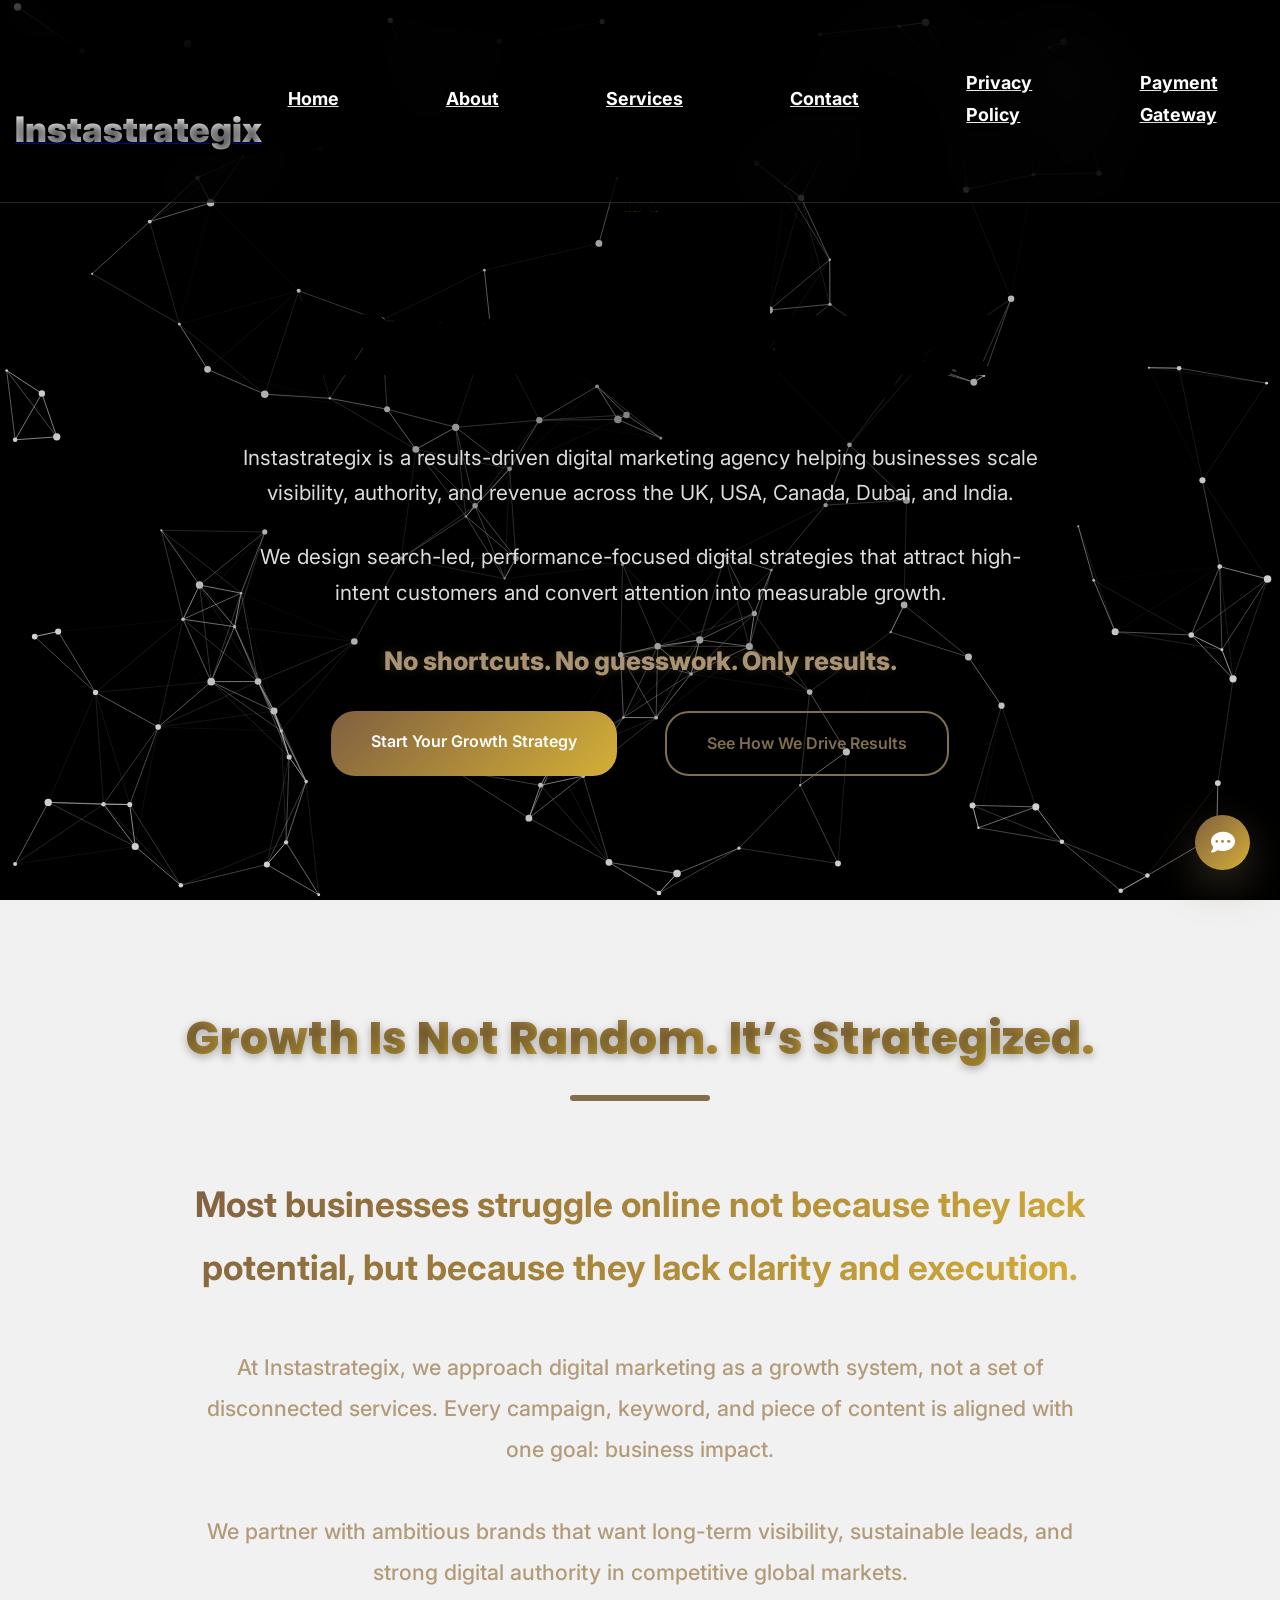
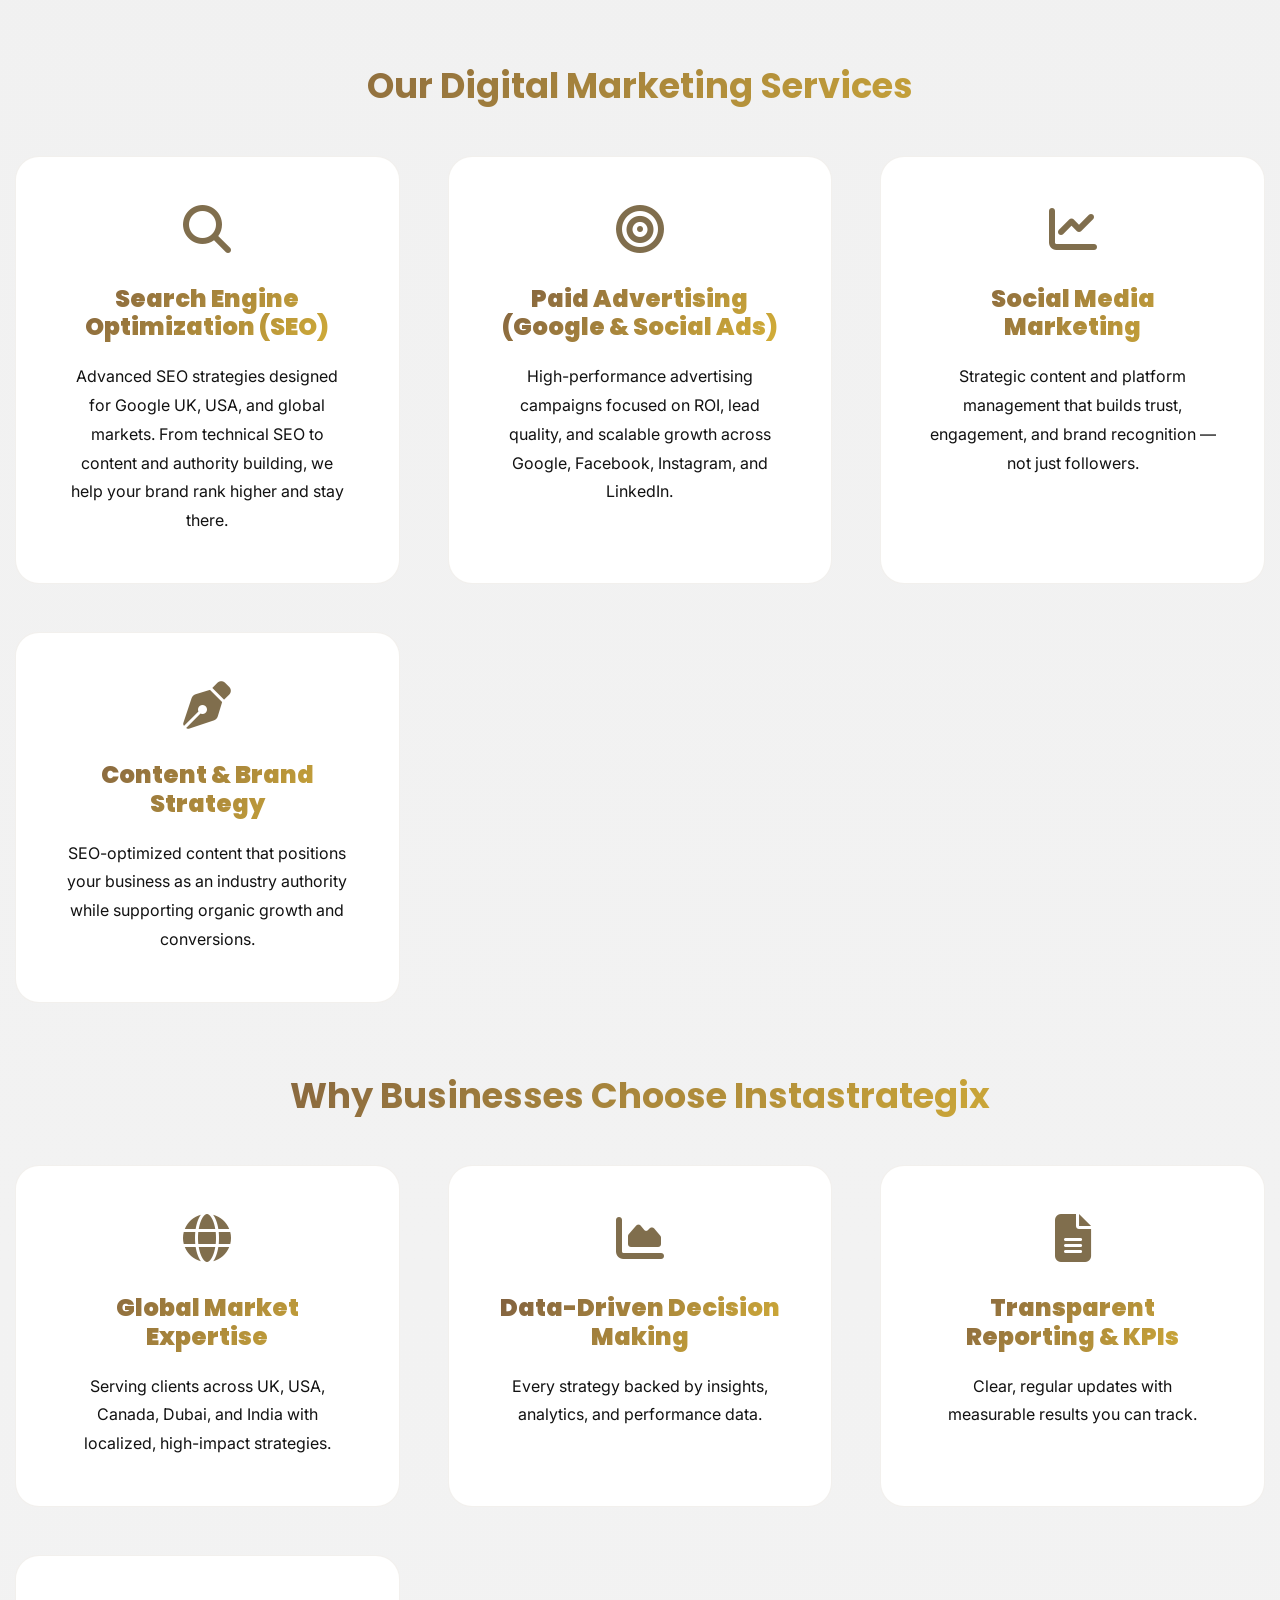
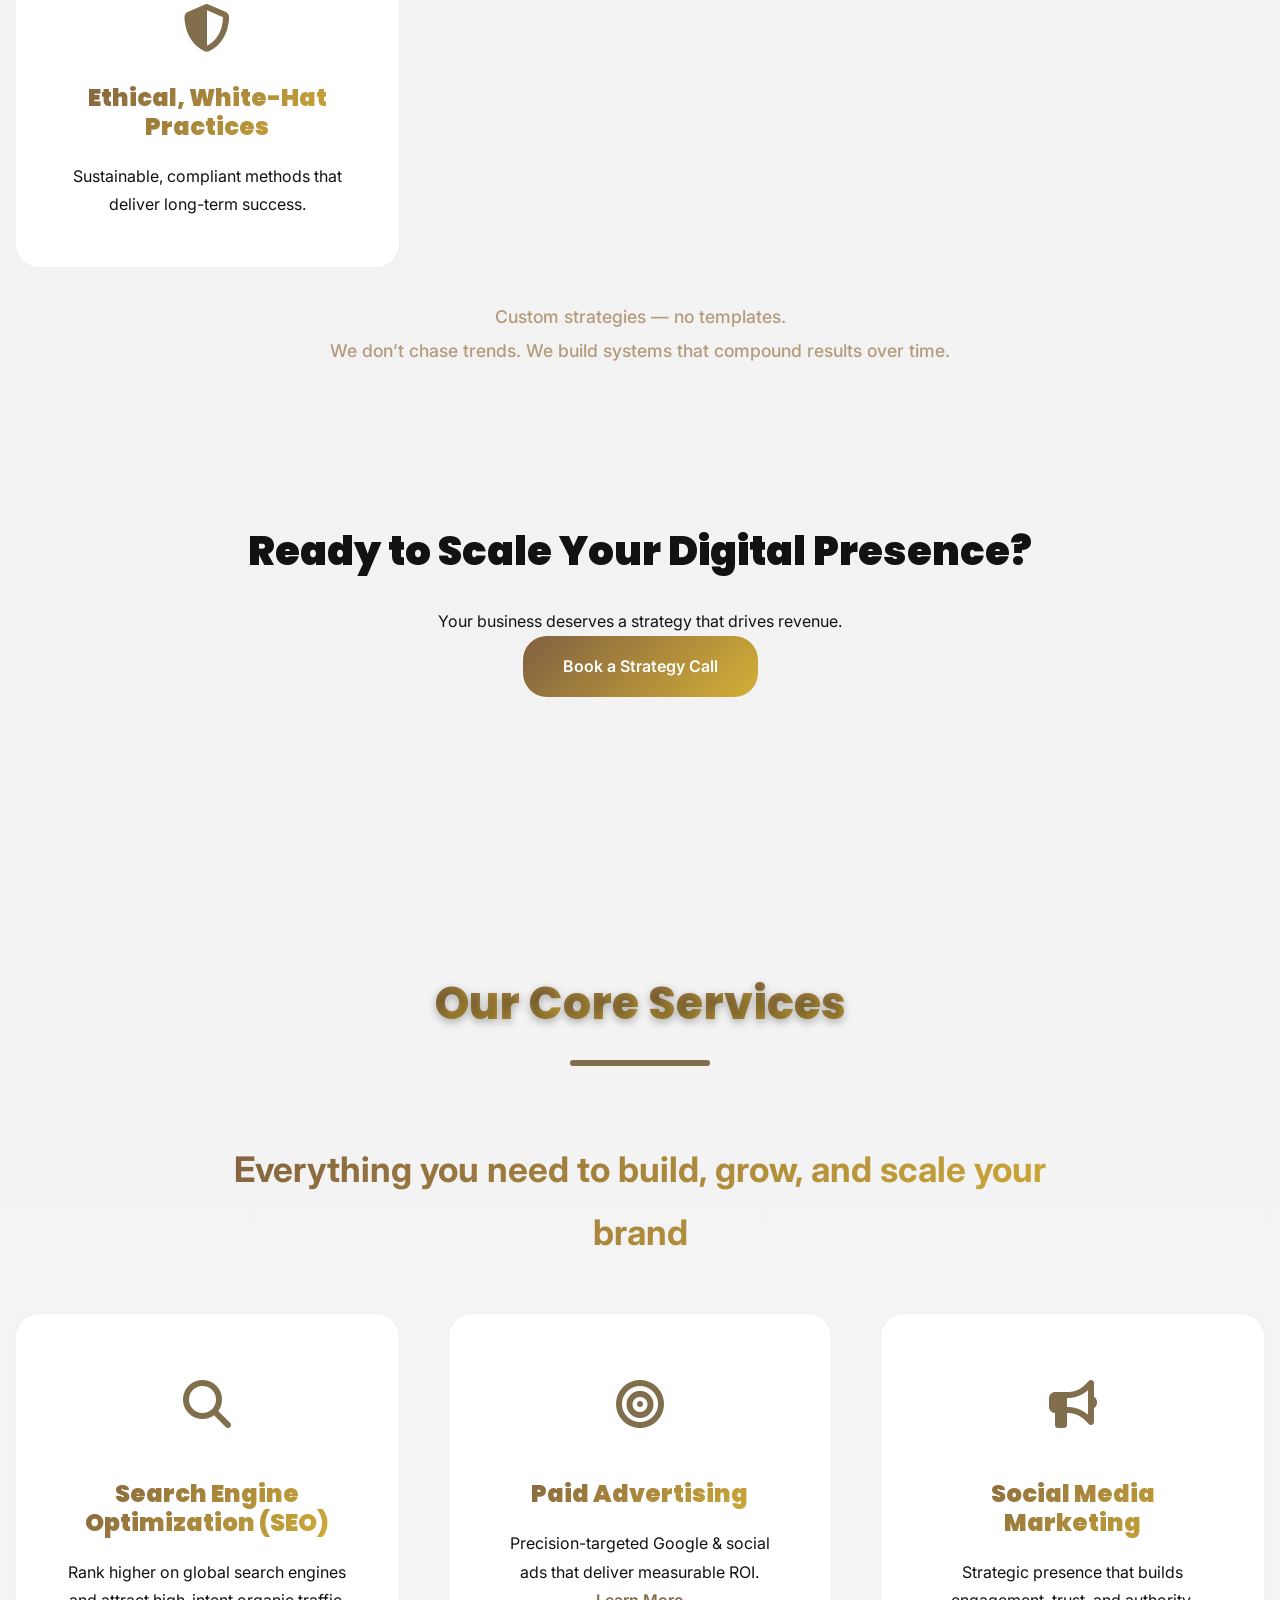
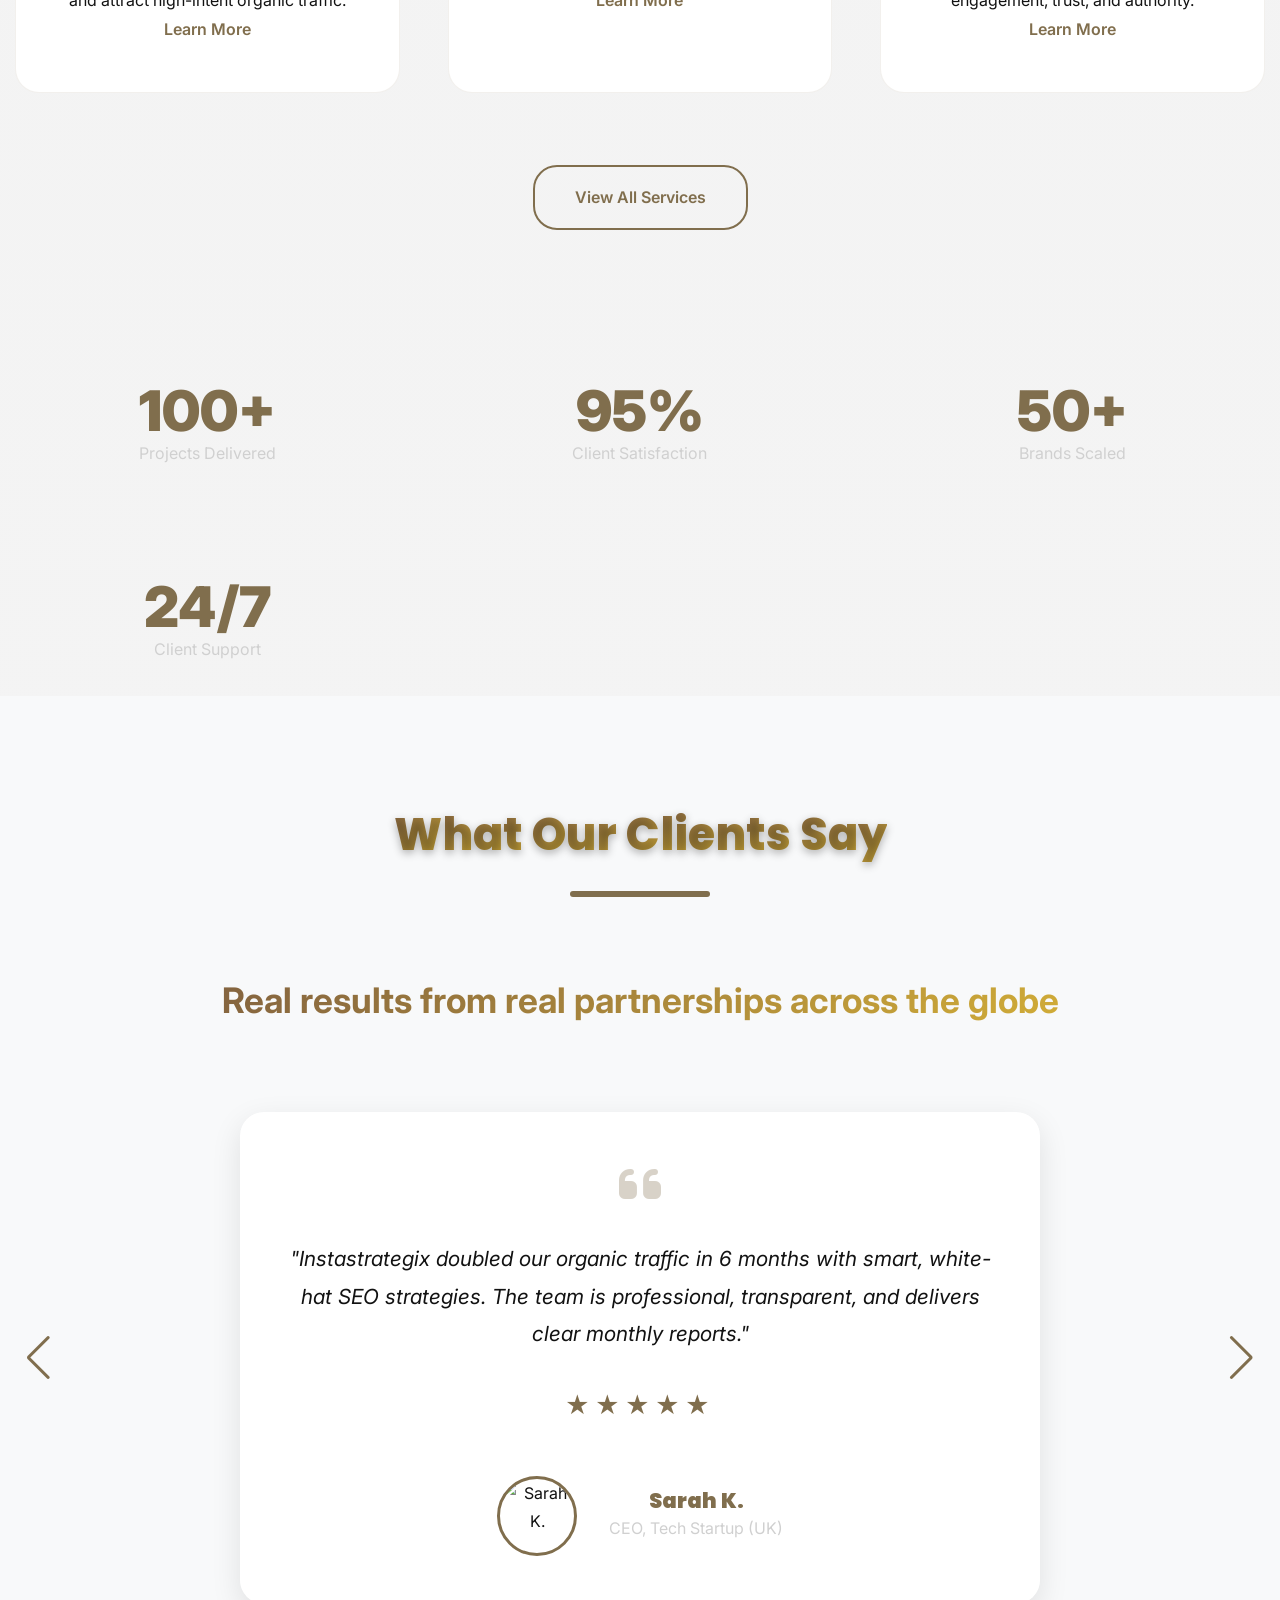
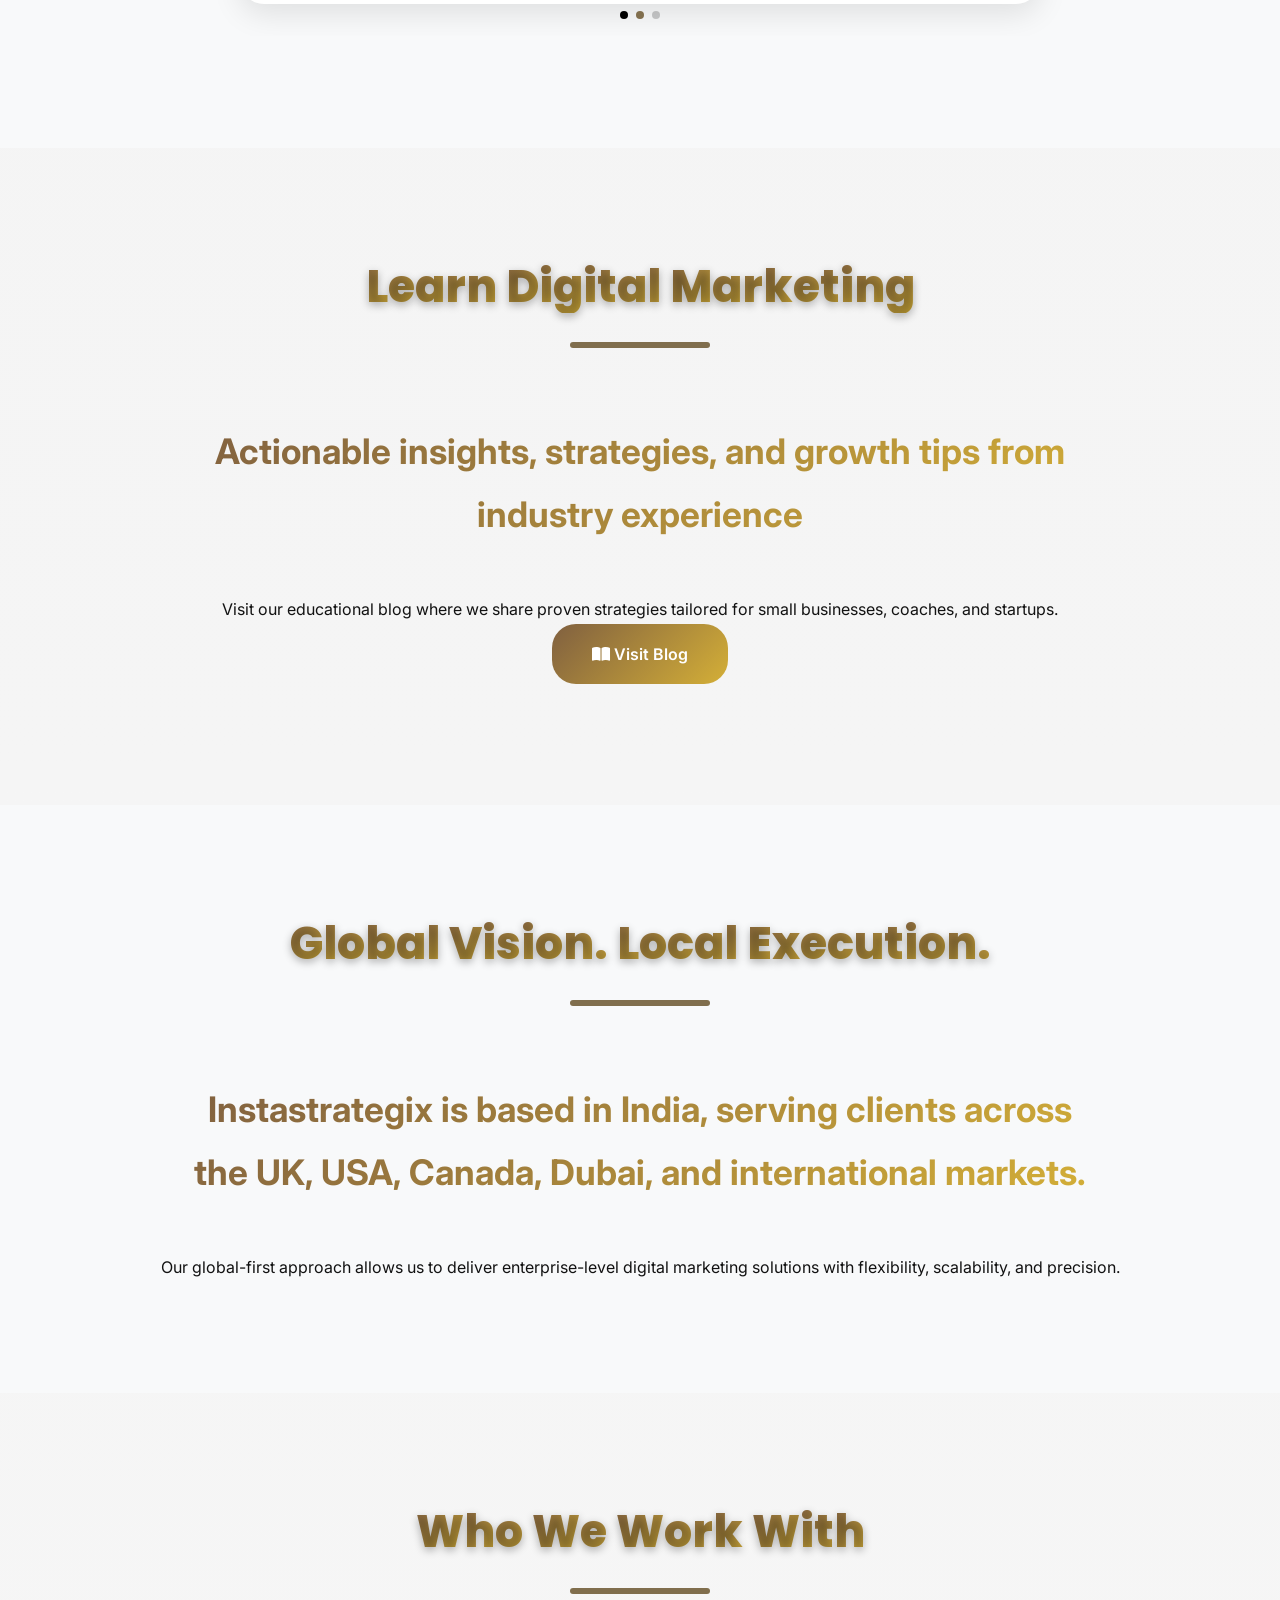
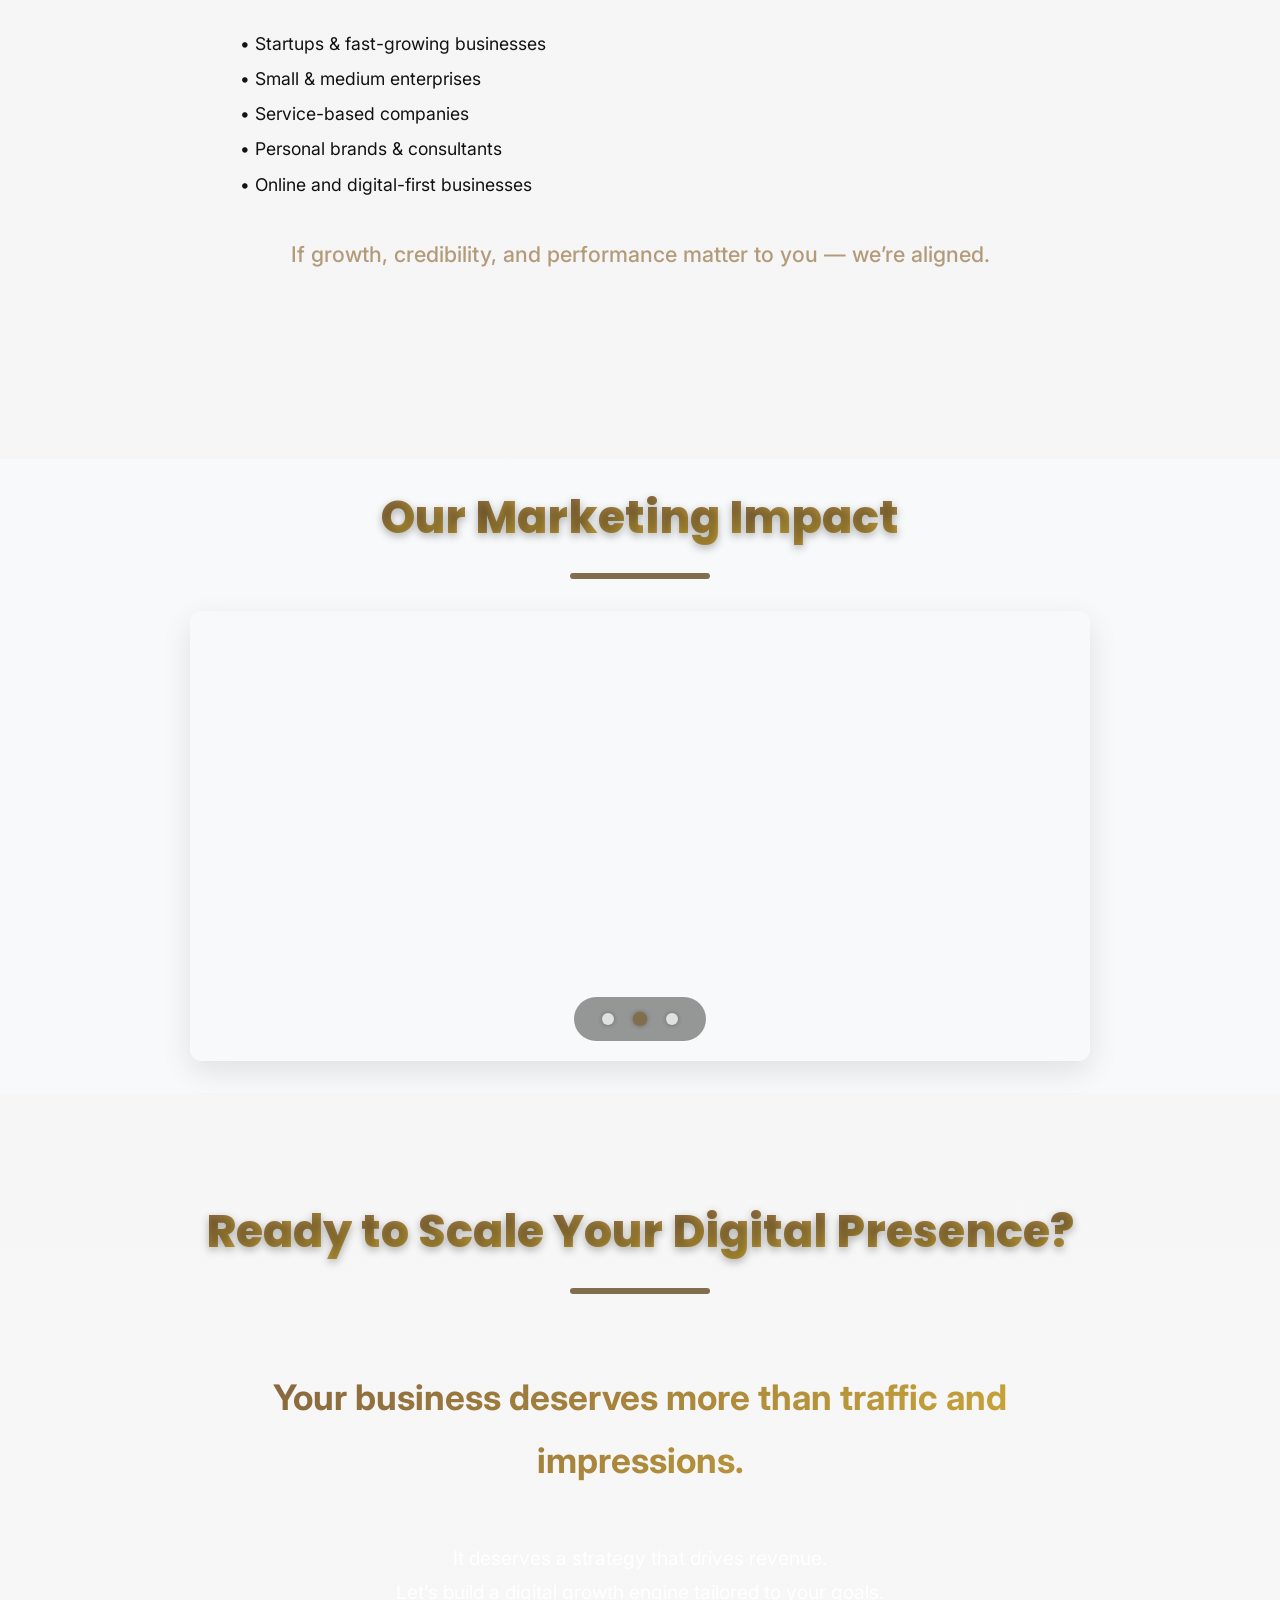
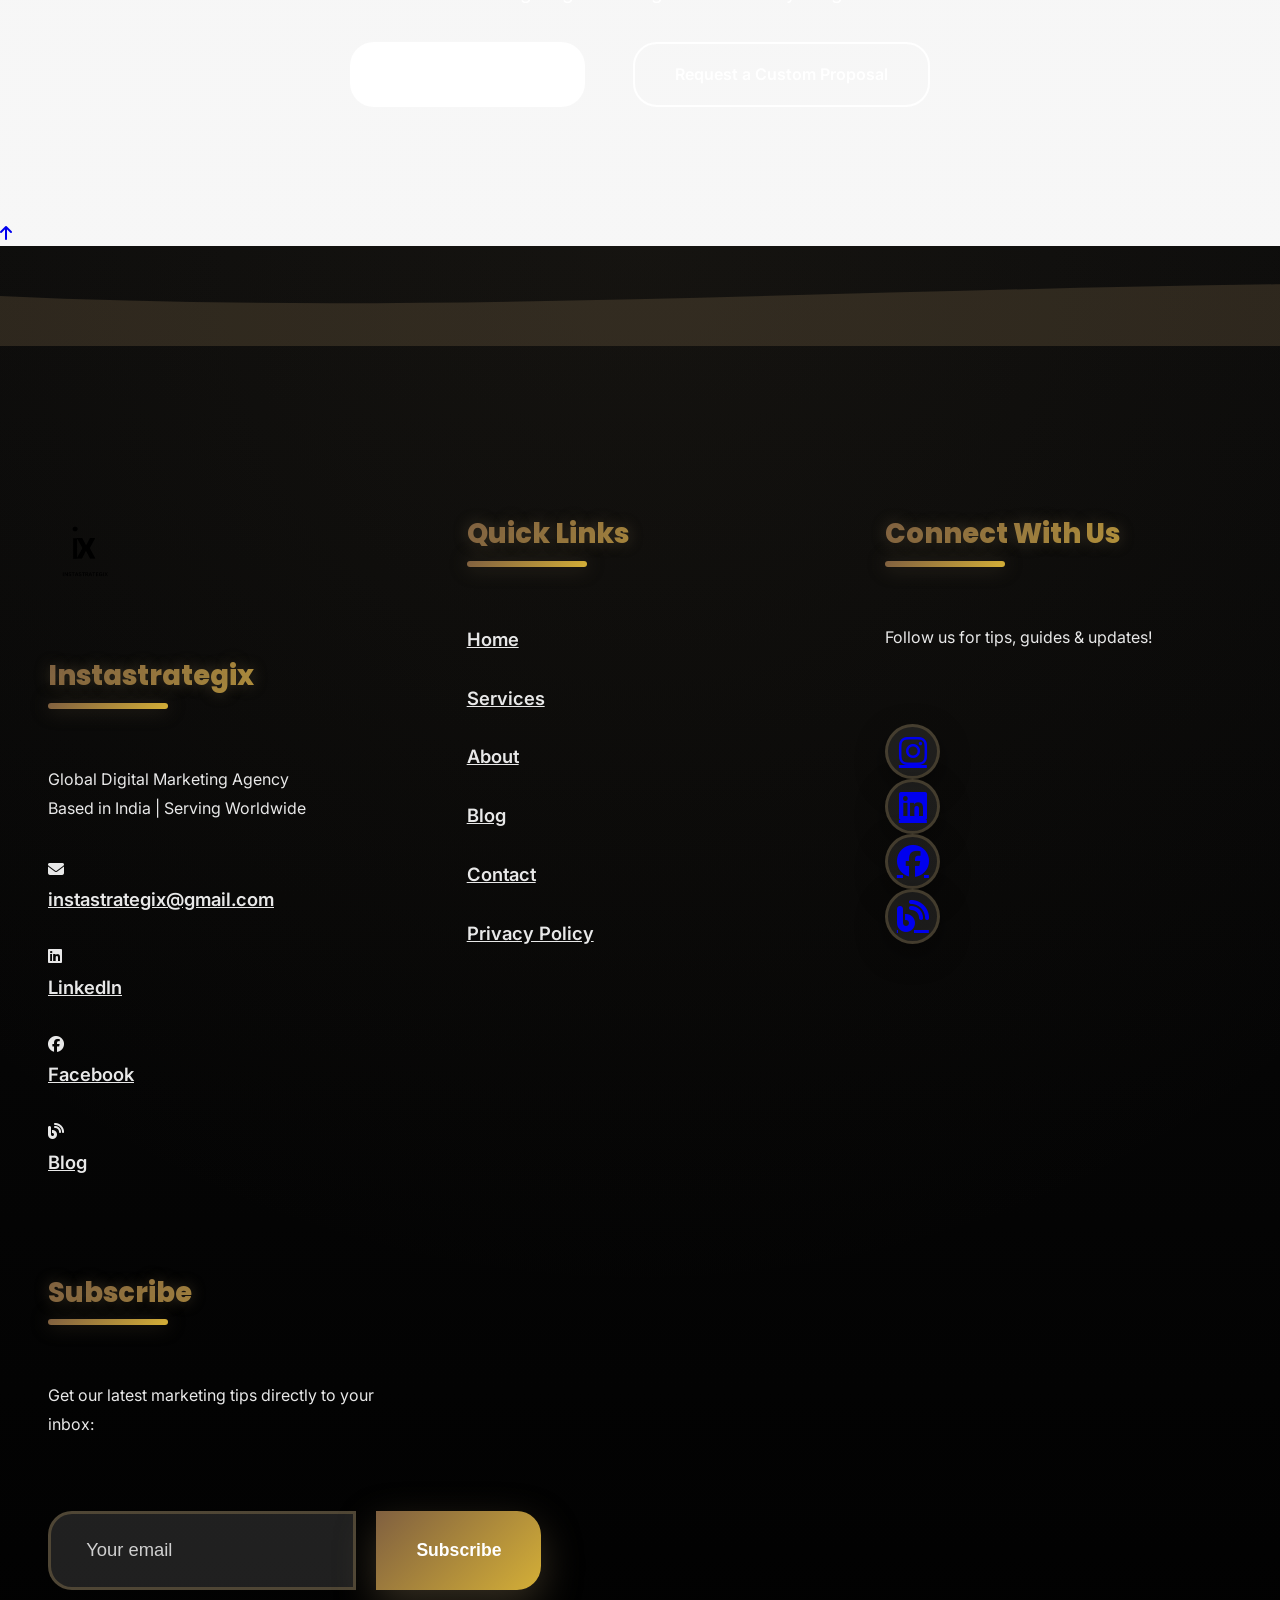
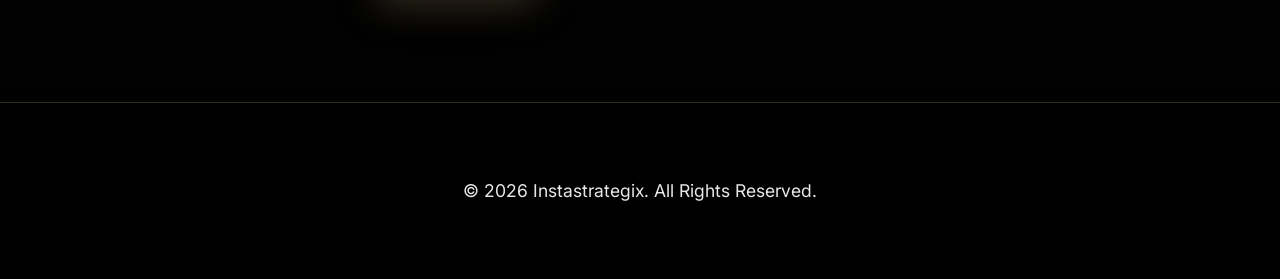
==== commit 87f31239: "Update index.html" ====
--- a/index.html
+++ b/index.html
@@ -50,29 +50,15 @@
 </head>
 <body>
 
-<div id="preloader">
-  <div class="logo-wrapper">
-    <svg id="ix-svg" viewBox="0 0 420 220" xmlns="http://www.w3.org/2000/svg">
-      <defs>
-        <linearGradient id="silverGrad">
-          <stop offset="0%" stop-color="#aaaaaa"/>
-          <stop offset="50%" stop-color="#f8f8f8"/>
-          <stop offset="100%" stop-color="#aaaaaa"/>
-        </linearGradient>
-      </defs>
-      
-      <!-- i stem (draws bottom to top) -->
-      <line class="draw-path i-stem" x1="110" y1="170" x2="110" y2="60"/>
-      
-      <!-- i dot (appears with subtle pop) -->
-      <circle class="dot i-dot" cx="110" cy="40" r="22"/>
-      
-      <!-- x first diagonal -->
-      <line class="draw-path x-line1" x1="200" y1="60" x2="320" y2="170"/>
-      
-      <!-- x second diagonal (crosses last for drama) -->
-      <line class="draw-path x-line2" x1="320" y1="60" x2="200" y2="170"/>
-    </svg>
+<div id="preloader" class="preloader">
+  <div class="animation-container">
+    <div class="i-stem"></div>
+    <div class="i-dot"></div>
+    <div class="x-bar bar1"></div>
+    <div class="x-bar bar2"></div>
+    <div class="ripple"></div>
+    <div class="ripple delay-1"></div>
+    <div class="ripple delay-2"></div>
   </div>
 </div>
     
@@ -116,6 +102,7 @@
             <a href="services.html" class="nav-link">Services</a>
             <a href="contact-us.html" class="nav-link">Contact</a>
             <a href="privacy-policy.html" class="nav-link">Privacy Policy</a>
+             <a href="pay/payment.html" class="nav-link">Payment Gateway</a>
             <a href="https://instastrategix0.blogspot.com/" class="nav-link" target="_blank">Blog</a>
         </nav>
         <a href="contact-us.html" class="nav-cta btn-primary">Get a Free Strategy Call</a>
--- a/css/preloader.css
+++ b/css/preloader.css
@@ -1,94 +1,131 @@
-<!DOCTYPE html>
-<html lang="en">
-<head>
-  <meta charset="UTF-8">
-  <meta name="viewport" content="width=device-width, initial-scale=1.0">
-  <title>Your Website</title>
-  <style>
-    /* Reset and basic styling */
-    body {
-      margin: 0;
-      font-family: 'Arial', sans-serif; /* Change to your preferred font */
-      overflow-x: hidden;
-    }
+.preloader {
+  position: fixed;
+  top: 0;
+  left: 0;
+  width: 100vw;
+  height: 100vh;
+  background-color: #000000;
+  display: flex;
+  align-items: center;
+  justify-content: center;
+  z-index: 9999;
+  opacity: 1;
+  transition: opacity 0.8s ease-out;
+  pointer-events: none;
+}
 
-    /* Intro overlay */
-    .intro {
-      position: fixed;
-      top: 0;
-      left: 0;
-      width: 100%;
-      height: 100%;
-      background: linear-gradient(135deg, #1e3c72, #2a5298); /* Cool blue gradient – change colors as you like */
-      display: flex;
-      align-items: center;
-      justify-content: center;
-      z-index: 9999;
-      animation: fadeOut 1s ease-out forwards 3s; /* Starts fading after 3s, takes 1s */
-    }
+.preloader.hidden {
+  opacity: 0;
+}
 
-    /* Logo styling */
-    .logo {
-      font-size: 140px;             /* Big and bold */
-      font-weight: 900;
-      color: #ffffff;
-      letter-spacing: 12px;         /* Space between i and x */
-      text-transform: uppercase;
-      opacity: 0;
-      animation: logoAppear 3s ease-out forwards;
-      text-shadow: 0 0 30px rgba(255, 255, 255, 0.8);
-    }
+.animation-container {
+  position: relative;
+  width: 400px;
+  height: 200px;
+}
 
-    /* Logo animation – scale, rotate, blur to sharp */
-    @keyframes logoAppear {
-      0% {
-        opacity: 0;
-        transform: scale(0.3) rotate(-40deg);
-        filter: blur(20px);
-      }
-      70% {
-        transform: scale(1.15) rotate(8deg);
-      }
-      100% {
-        opacity: 1;
-        transform: scale(1) rotate(0);
-        filter: blur(0);
-      }
-    }
+/* Shared silver color & glow */
+.i-stem,
+.i-dot,
+.x-bar {
+  background: #c0c0c0;
+  box-shadow: 0 0 25px rgba(192, 192, 192, 0.5);
+}
 
-    /* Fade out the entire intro screen */
-    @keyframes fadeOut {
-      0% {
-        opacity: 1;
-      }
-      100% {
-        opacity: 0;
-        visibility: hidden; /* Removes it from flow */
-      }
-    }
+/* i stem - grows from bottom */
+.i-stem {
+  position: absolute;
+  left: 160px;  /* center stem horizontally */
+  top: 60px;
+  width: 20px;
+  height: 100px;
+  border-radius: 10px;
+  transform: scaleY(0);
+  transform-origin: bottom;
+  animation: growStem 0.9s cubic-bezier(0.25, 0.46, 0.45, 0.94) forwards;
+}
 
-    /* Your main website content */
-    .main-content {
-      min-height: 100vh;
-      background: #ffffff; /* Or your site's background */
-      padding: 40px;
-      text-align: center;
-    }
-  </style>
-</head>
-<body>
+/* i dot - perfectly on top of stem */
+.i-dot {
+  position: absolute;
+  left: 167px;  /* horizontally center on stem */
+  top: 30px;    /* enough gap above stem */
+  width: 16px;  /* proportional size */
+  height: 16px;
+  border-radius: 50%;
+  opacity: 0;
+  animation: dropDot 0.7s cubic-bezier(0.68, -0.55, 0.27, 1.55) forwards 0.9s;
+}
 
-  <!-- Intro animation screen -->
-  <div class="intro">
-    <div class="logo">ix</div>
-  </div>
+@keyframes growStem {
+  to { transform: scaleY(1); }
+}
 
-  <!-- Your actual website content -->
-  <div class="main-content">
-    <h1>Welcome to the site!</h1>
-    <p>This is where your normal website content goes.</p>
-    <!-- Add the rest of your pages, navigation, etc. here -->
-  </div>
+@keyframes dropDot {
+  0% { opacity: 0; transform: translateY(-150px) scale(0.6); }
+  65% { opacity: 1; transform: translateY(15px) scale(1.2); }
+  100% { opacity: 1; transform: translateY(0) scale(1); }
+}
 
-</body>
-</html>
+/* x bars - rolling rotation animation */
+.x-bar {
+  position: absolute;
+  left: 250px;   /* shift to right of stem */
+  top: 60px;     /* align vertically */
+  width: 15px;
+  height: 100px;
+  border-radius: 10px;
+  transform-origin: center center;
+  opacity: 0;
+}
+
+/* Bar1 - rotate 45deg with rolling effect */
+.bar1 {
+  transform: rotate(0deg) scale(0);
+  animation: rotateXBar 0.8s ease-out forwards 1.1s;
+  --final-rot: 45deg;
+}
+
+/* Bar2 - rotate -45deg with rolling effect */
+.bar2 {
+  transform: rotate(0deg) scale(0);
+  animation: rotateXBar 0.8s ease-out forwards 1.25s;
+  --final-rot: -45deg;
+}
+
+@keyframes rotateXBar {
+  0% {
+    transform: rotate(0deg) scale(0);
+    opacity: 0;
+  }
+  50% {
+    transform: rotate(calc(var(--final-rot) * 1.2)) scale(1.1); /* overshoot for roll effect */
+    opacity: 1;
+  }
+  100% {
+    transform: rotate(var(--final-rot)) scale(1);  /* final rotation */
+    opacity: 1;
+  }
+}
+
+/* Ripple effect */
+.ripple {
+  position: absolute;
+  top: 50%;
+  left: 50%;
+  width: 30px;
+  height: 30px;
+  border: 3px solid rgba(192, 192, 192, 0.8);
+  border-radius: 50%;
+  transform: translate(-50%, -50%) scale(0);
+  opacity: 0;
+  animation: rippleExpand 1.4s ease-out forwards;
+}
+
+@keyframes rippleExpand {
+  0% { transform: translate(-50%, -50%) scale(0); opacity: 1; }
+  100% { transform: translate(-50%, -50%) scale(8); opacity: 0; }
+}
+
+.delay-1 { animation-delay: 1.8s; }
+.delay-2 { animation-delay: 2.0s; }
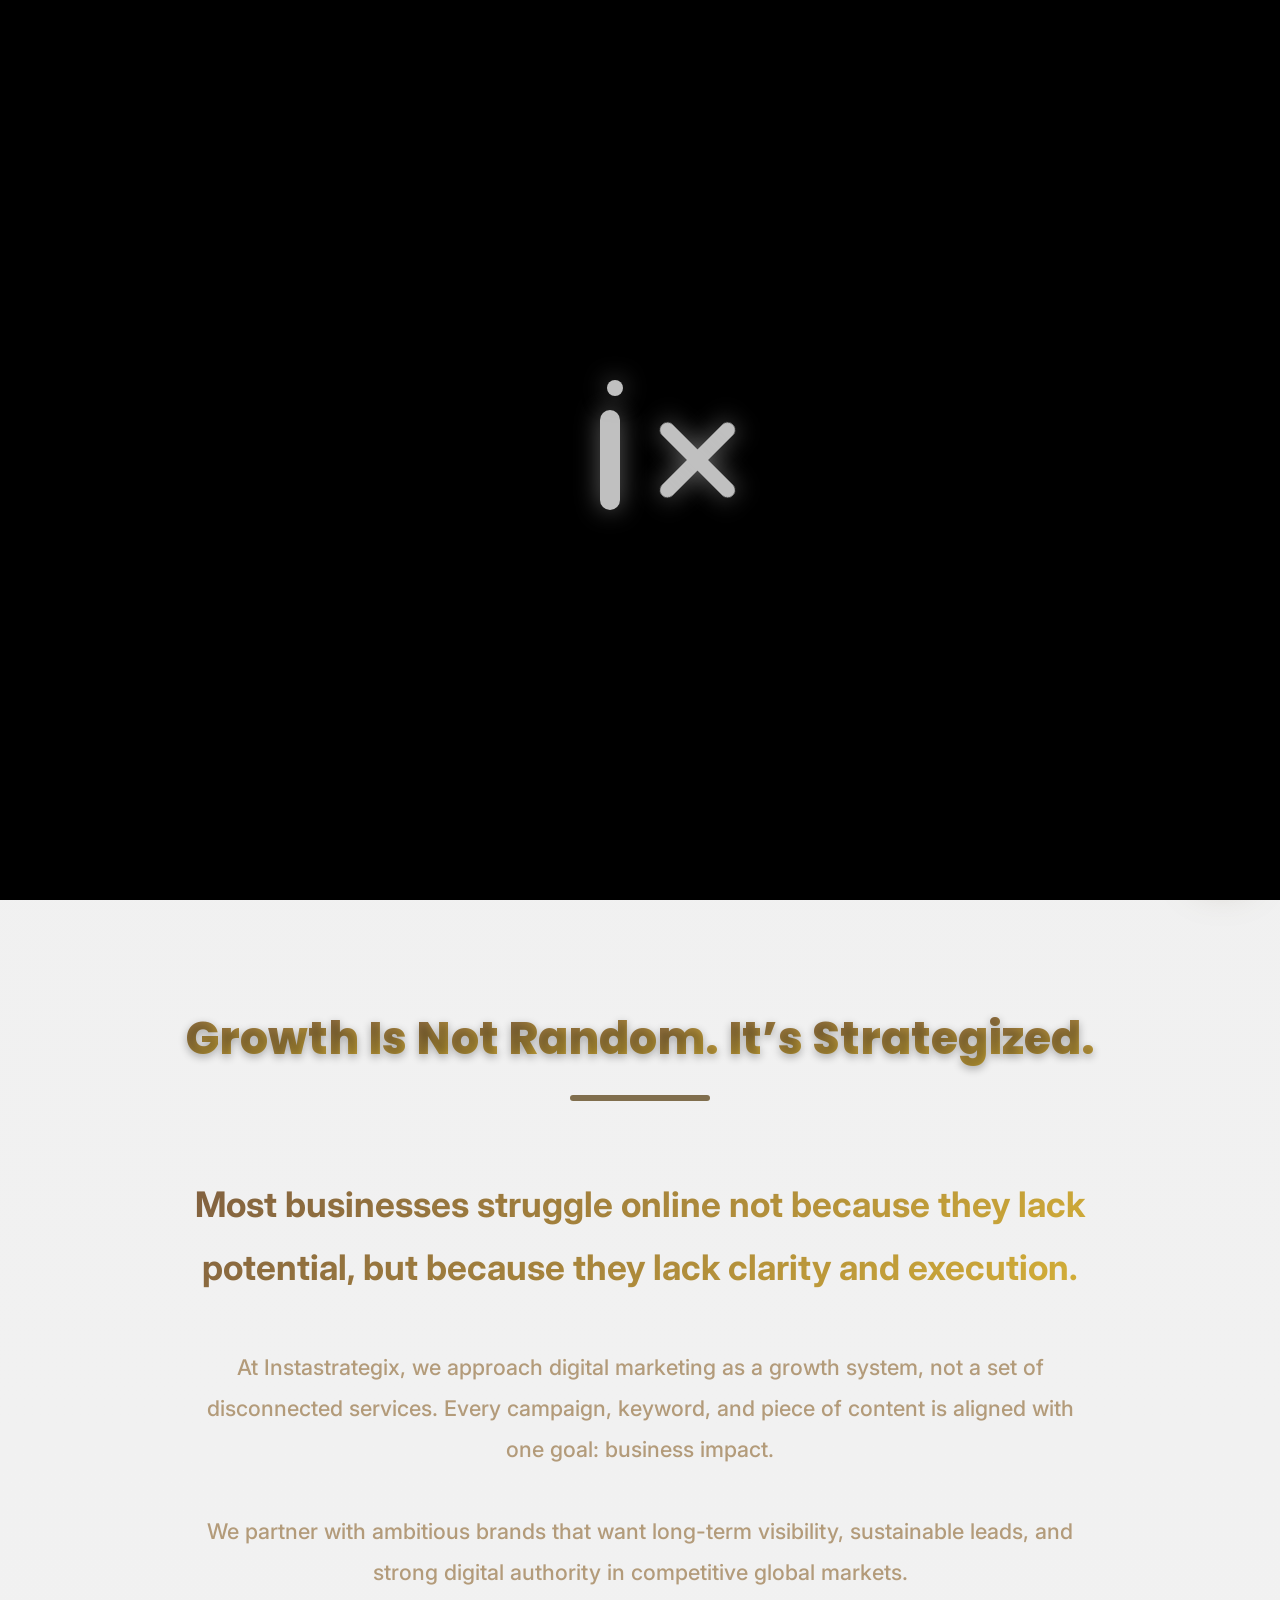
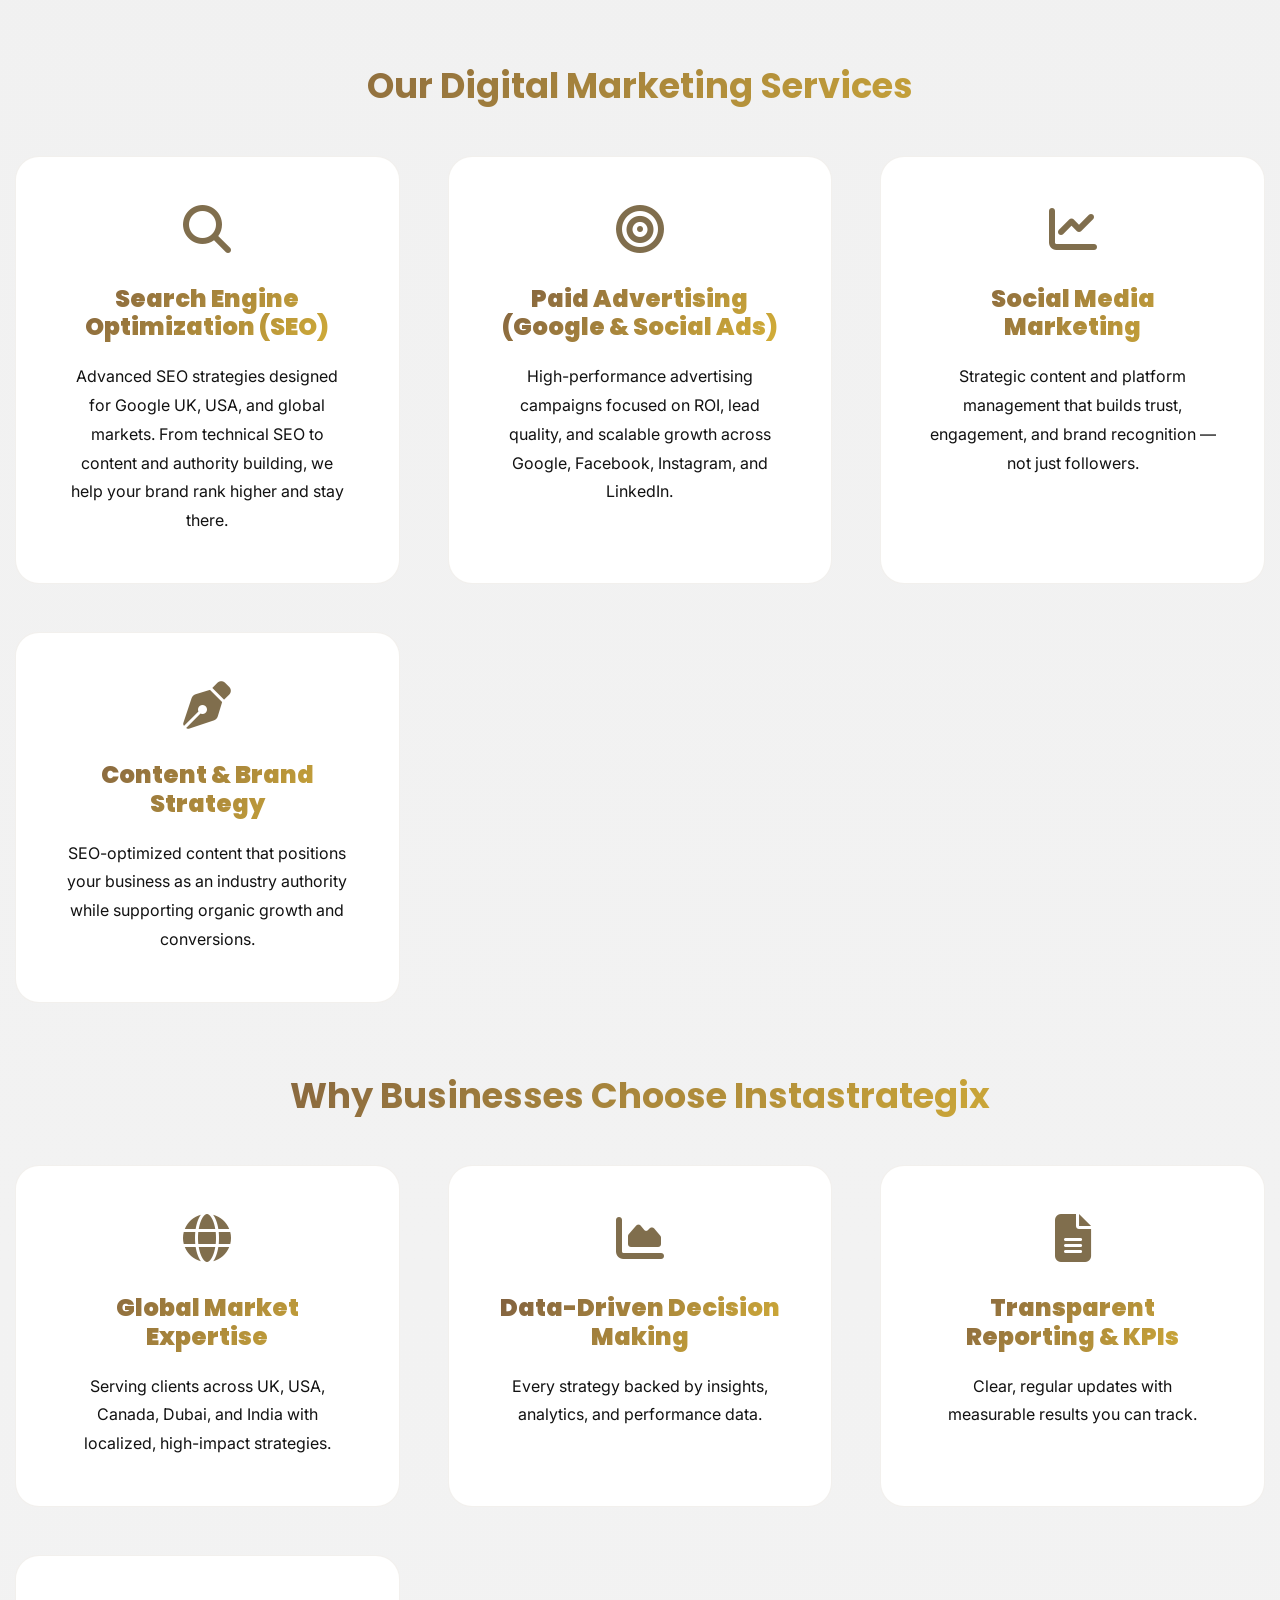
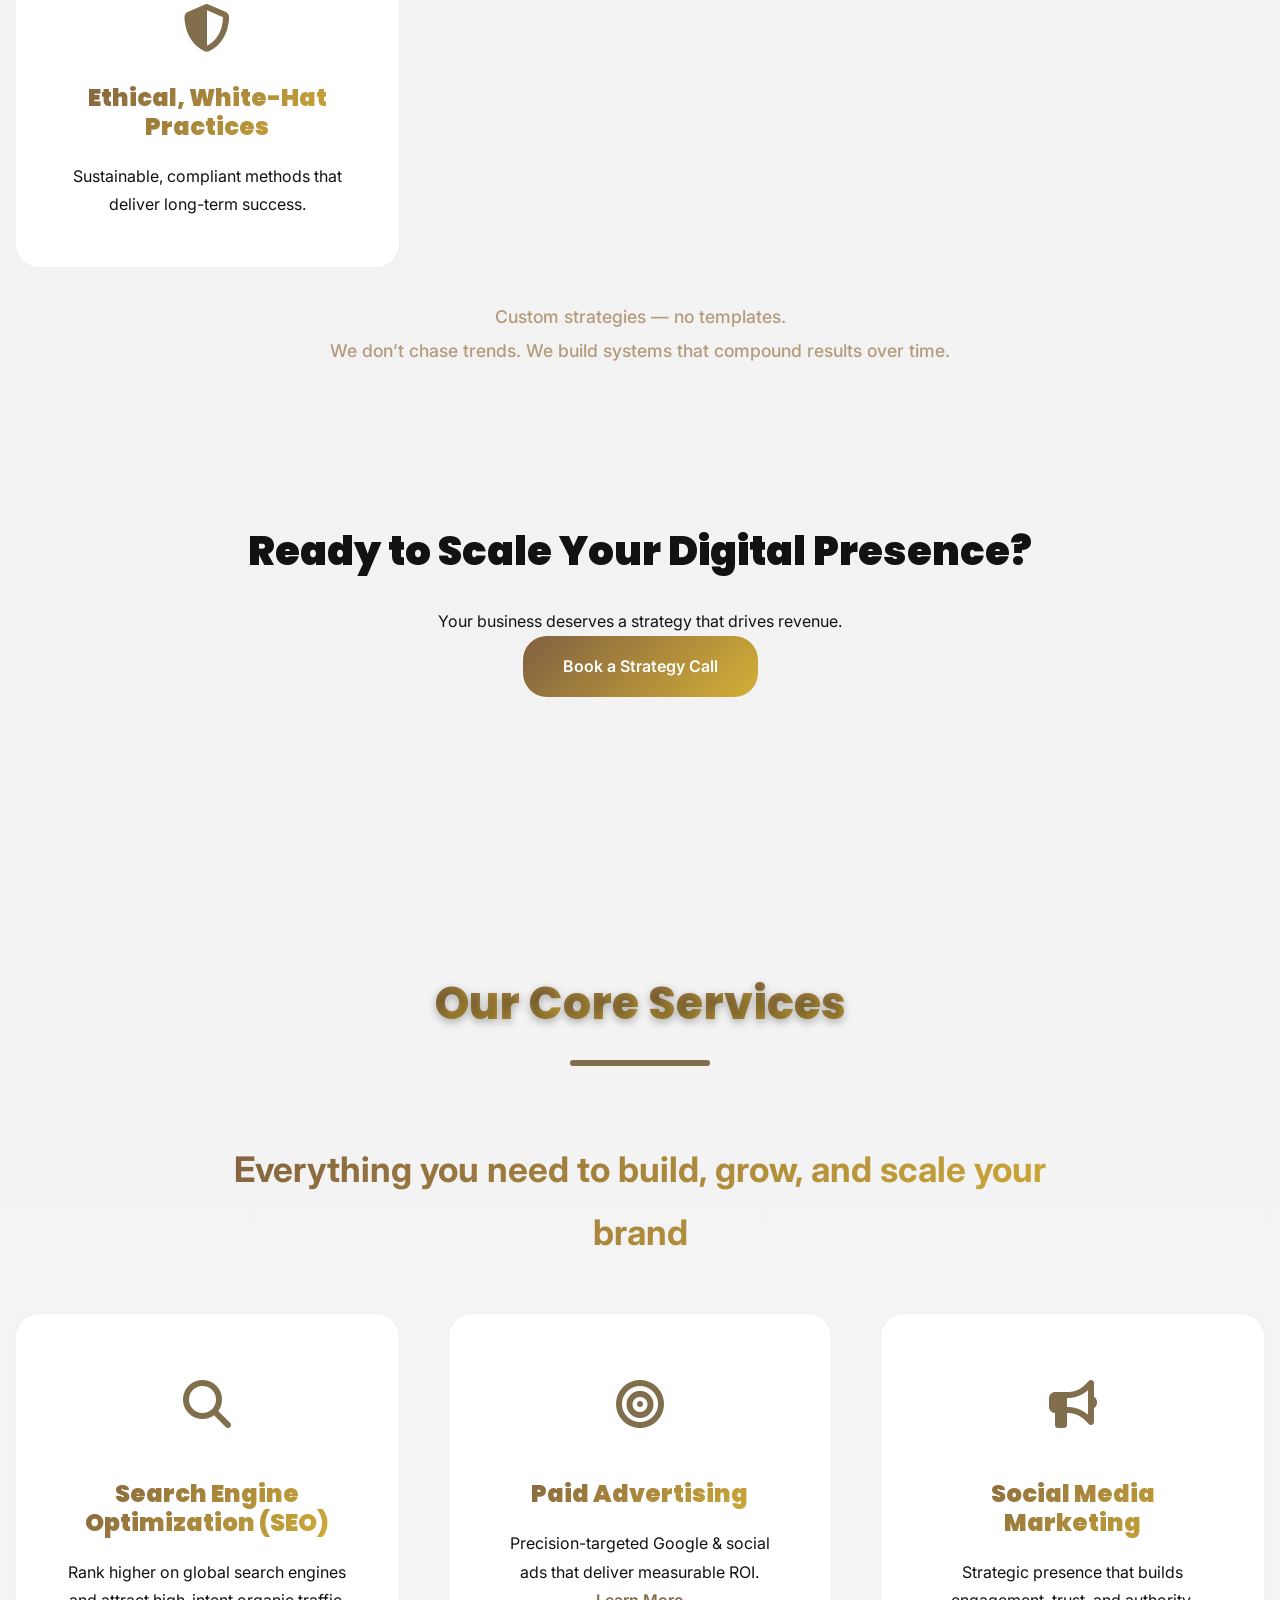
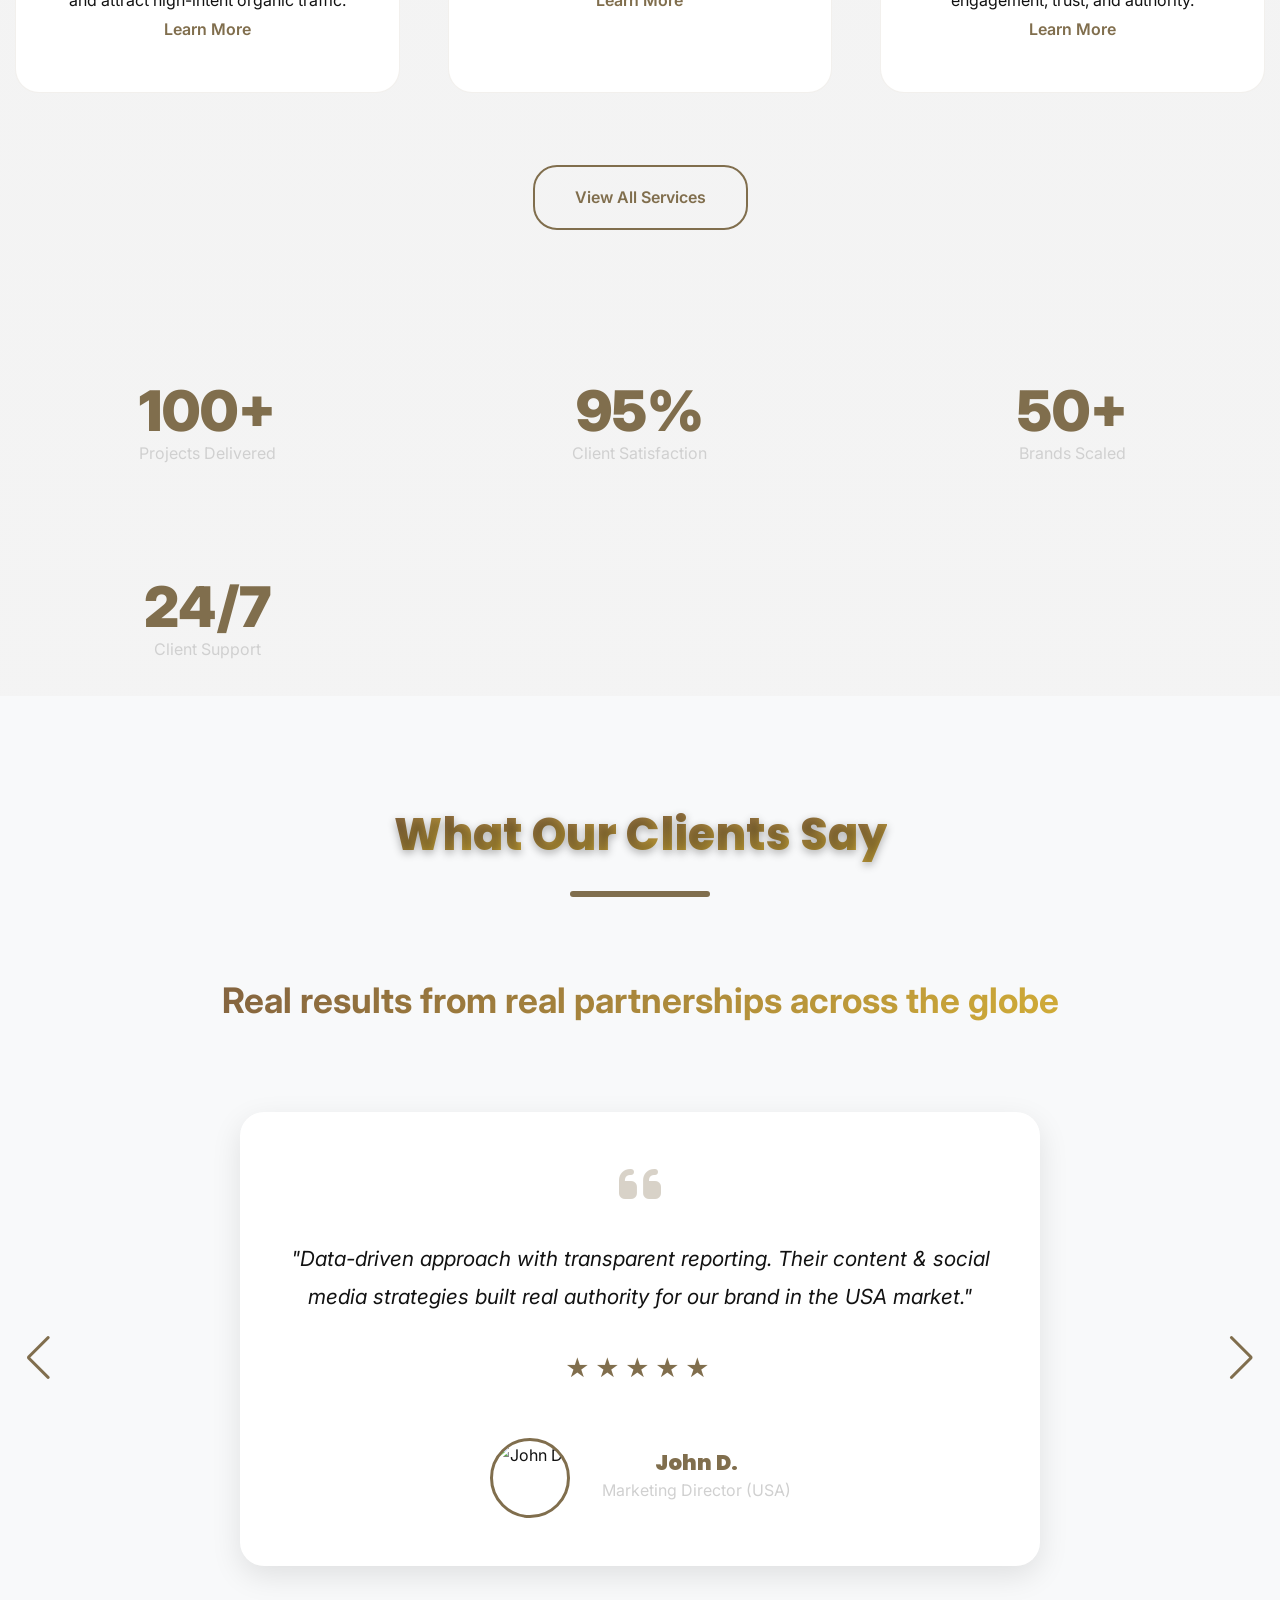
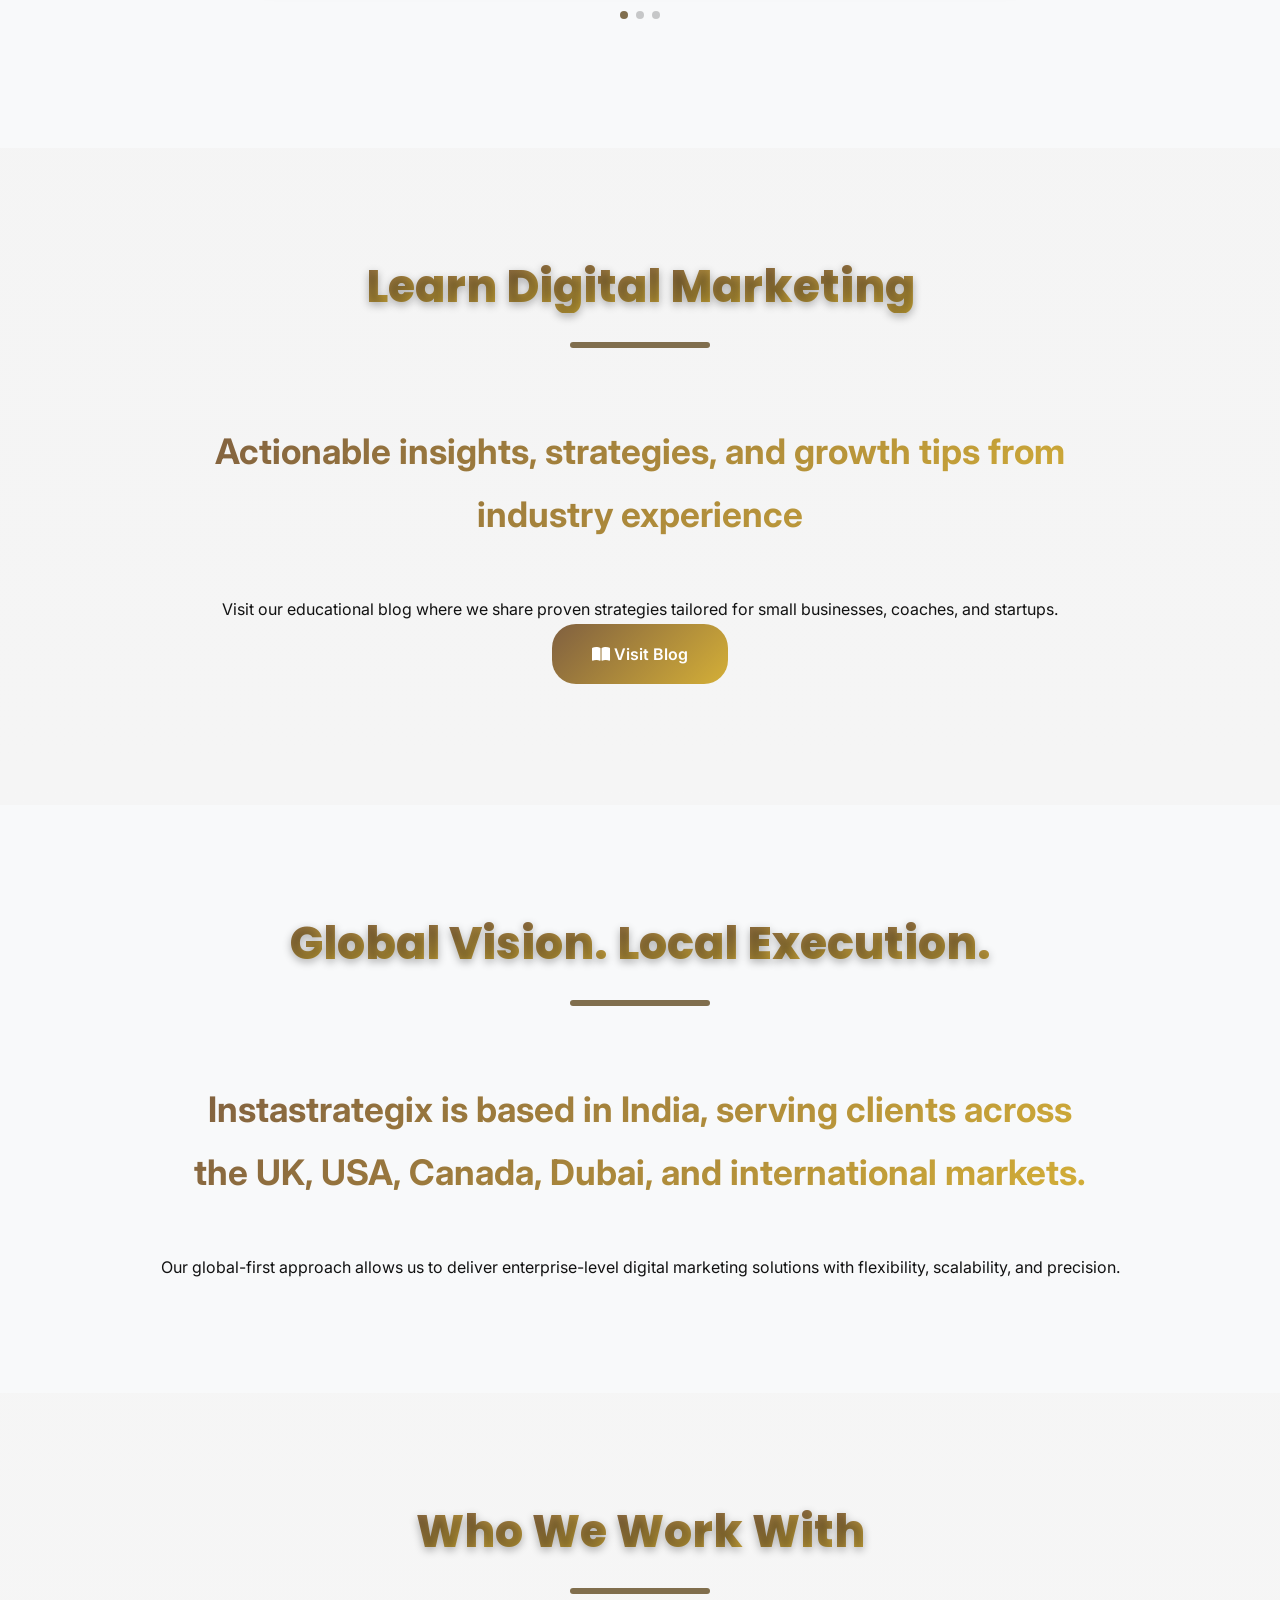
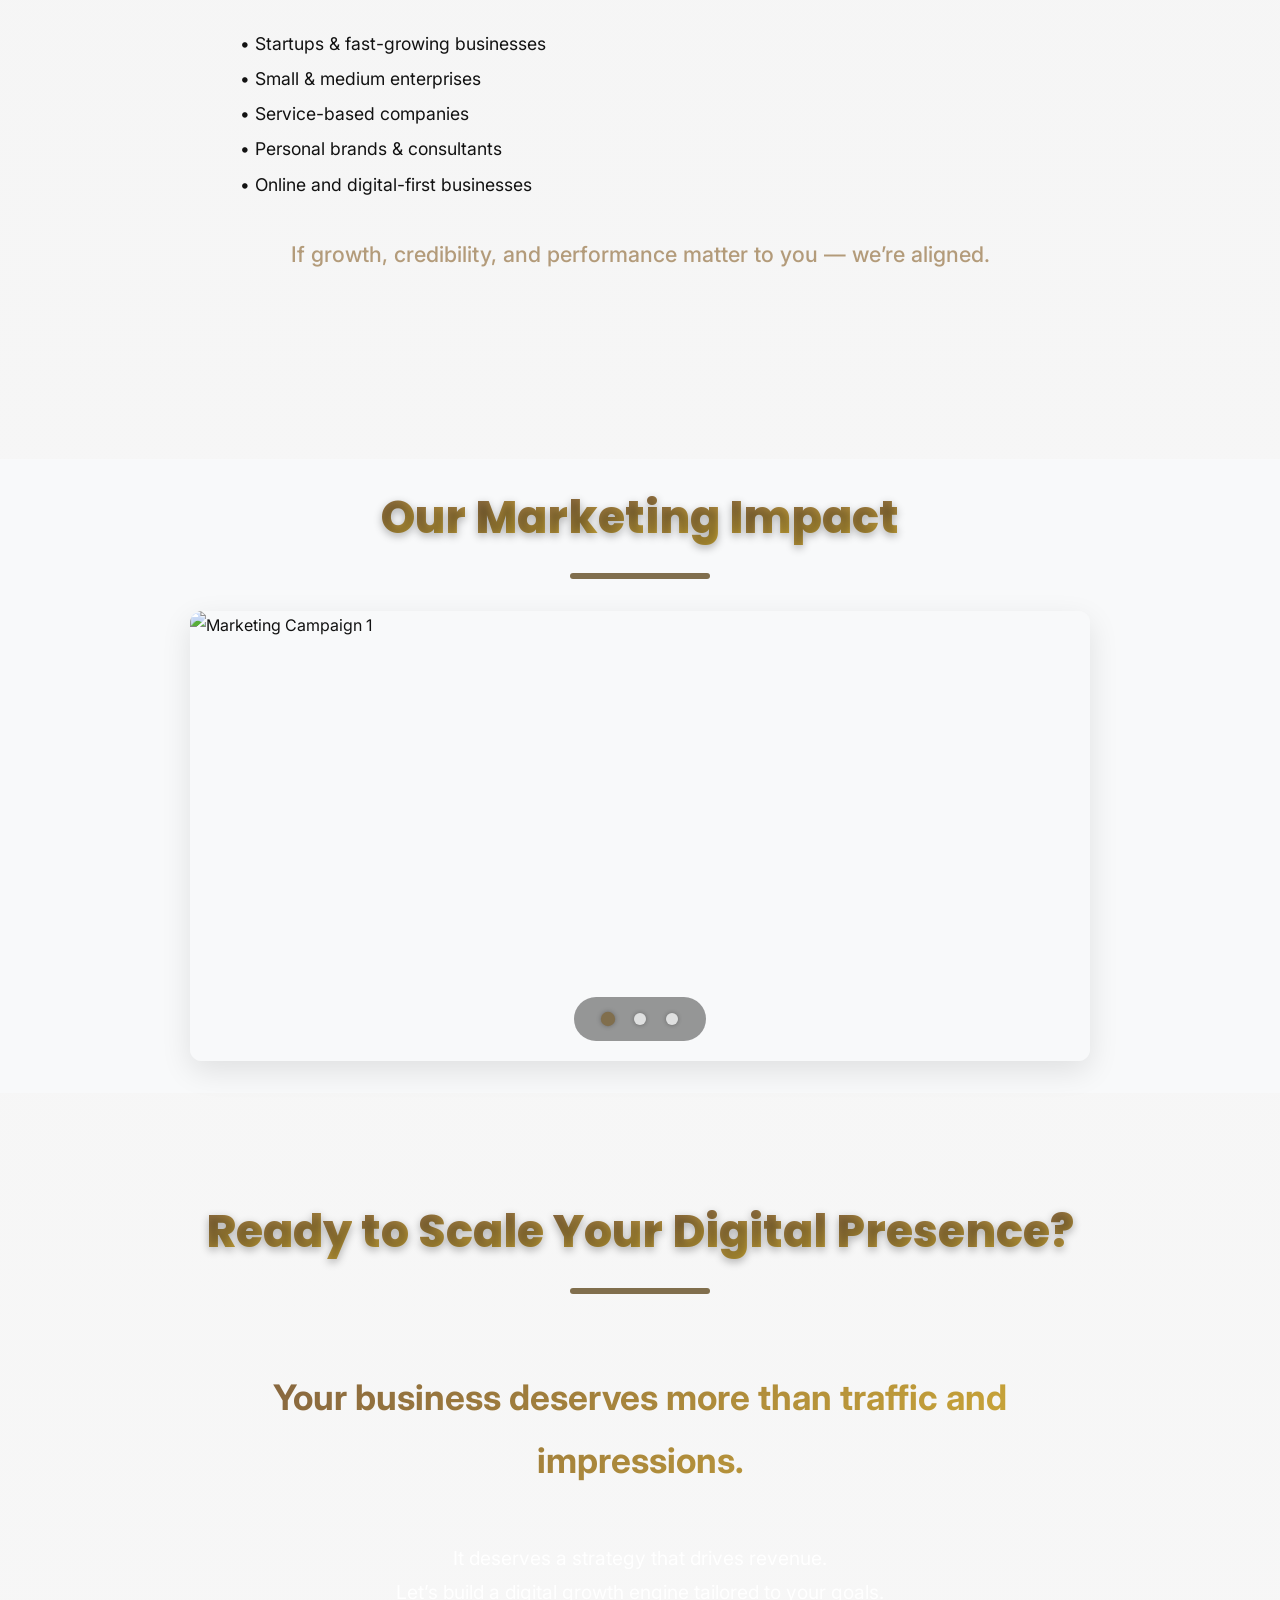
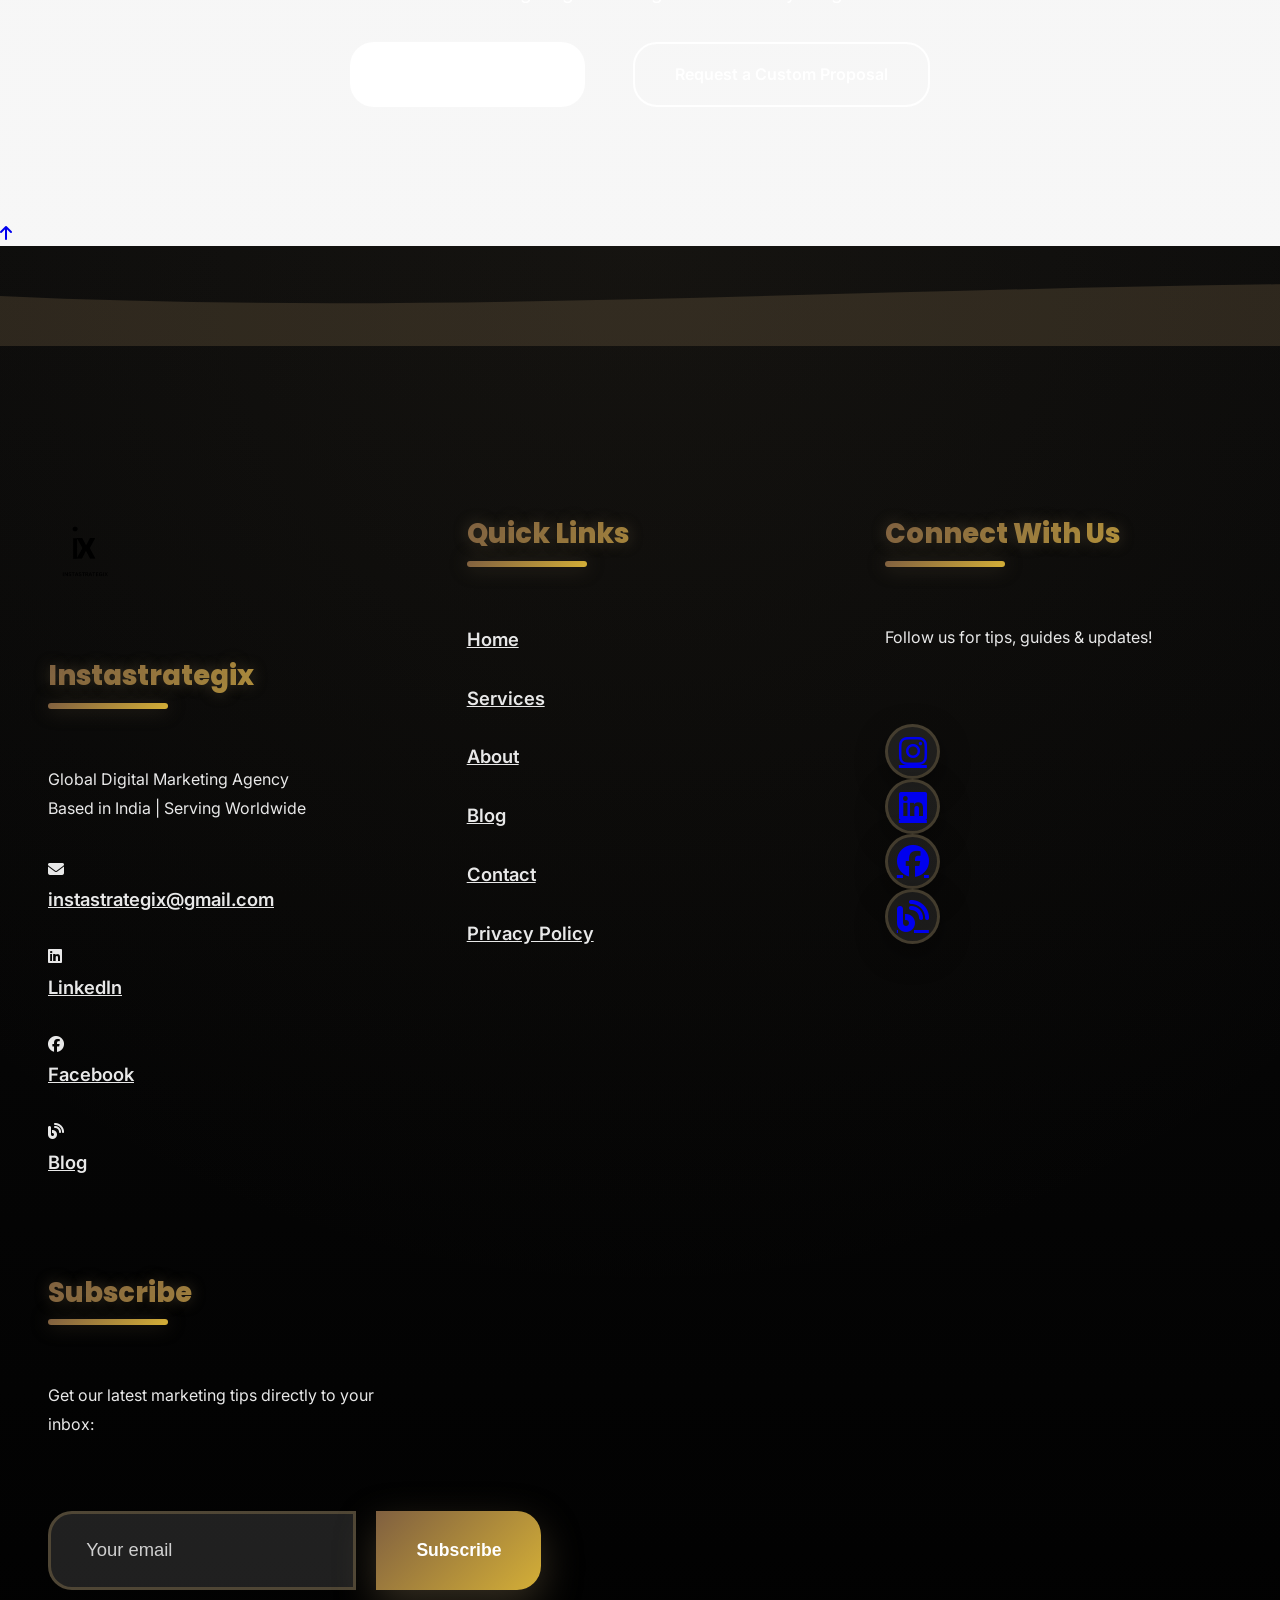
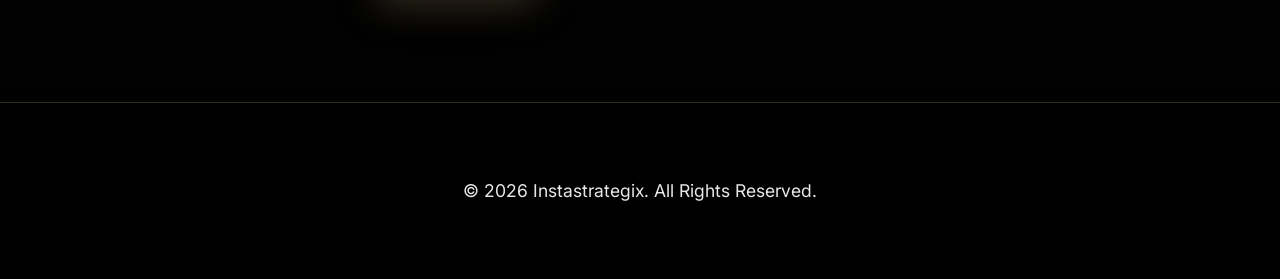
==== commit a2dd9fd3: "Update index.html" ====
--- a/index.html
+++ b/index.html
@@ -102,7 +102,7 @@
             <a href="services.html" class="nav-link">Services</a>
             <a href="contact-us.html" class="nav-link">Contact</a>
             <a href="privacy-policy.html" class="nav-link">Privacy Policy</a>
-             <a href="pay/payment.html" class="nav-link">Payment Gateway</a>
+             <a href="pay/payment.html" class="nav-link">Book Now</a>
             <a href="https://instastrategix0.blogspot.com/" class="nav-link" target="_blank">Blog</a>
         </nav>
         <a href="contact-us.html" class="nav-cta btn-primary">Get a Free Strategy Call</a>
